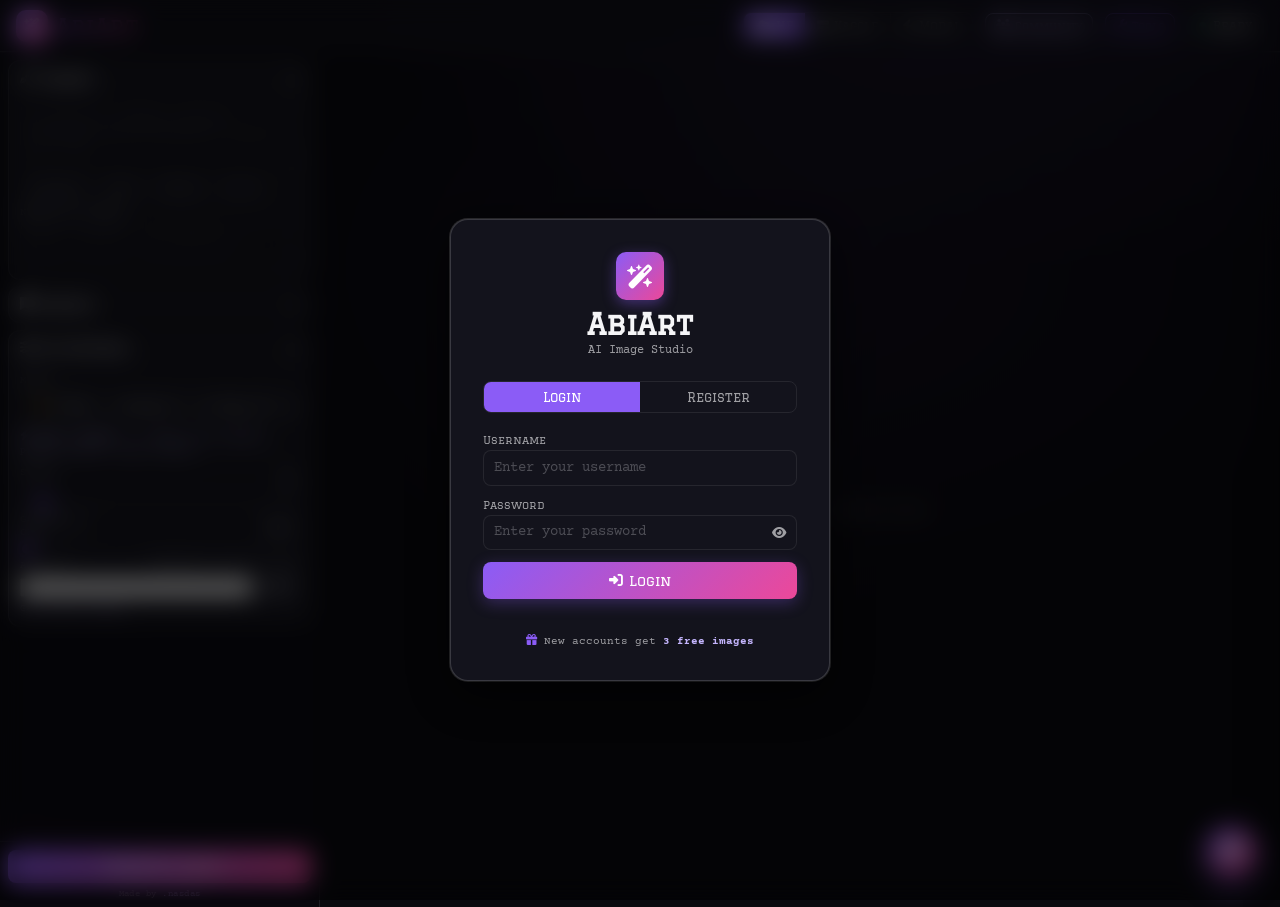
==== templates/index.html @ a2a4b8c2 "Add files via upload" ====
<!DOCTYPE html>
<html lang="en">

<head>
    <meta charset="UTF-8">
    <meta name="viewport" content="width=device-width, initial-scale=1.0">
    <title>AbiArt — AI Image Studio</title>
    <link rel="preconnect" href="https://fonts.googleapis.com">
    <link rel="preconnect" href="https://fonts.gstatic.com" crossorigin>
    <link href="https://fonts.googleapis.com/css2?family=Graduate&family=Courier+Prime:wght@400;700&display=swap"
        rel="stylesheet">
    <link href="https://cdnjs.cloudflare.com/ajax/libs/font-awesome/6.4.0/css/all.min.css" rel="stylesheet">
    <link href="/static/style.css" rel="stylesheet">
    <link href="/static/modern-ui.css" rel="stylesheet">
    <link rel="icon" type="image/png" href="/static/favicon.png">
</head>

<body>

    <!-- Auth Overlay -->
    <div id="authOverlay" class="auth-overlay">
        <div class="auth-box">
            <div class="auth-logo">
                <div class="logo-icon" style="width:48px;height:48px;font-size:1.5rem"><i
                        class="fas fa-wand-magic-sparkles"></i></div>
                <h1 style="font-family:Graduate,serif;font-size:1.8rem;margin:.5rem 0 0">AbiArt</h1>
                <p style="color:var(--muted);font-size:.75rem;margin:.25rem 0 0">AI Image Studio</p>
            </div>
            <div class="auth-tabs">
                <button class="auth-tab active" onclick="switchAuthTab('login')">Login</button>
                <button class="auth-tab" onclick="switchAuthTab('register')">Register</button>
            </div>
            <form id="authForm" onsubmit="handleAuth(event)">
                <div class="auth-field">
                    <label>Username</label>
                    <input type="text" id="authUsername" placeholder="Enter your username" autocomplete="username"
                        required minlength="3">
                </div>
                <div class="auth-field">
                    <label>Password</label>
                    <div class="pw-wrap">
                        <input type="password" id="authPassword" placeholder="Enter your password"
                            autocomplete="current-password" required minlength="4">
                        <button type="button" class="pw-eye" onclick="togglePw('authPassword',this)" tabindex="-1"><i
                                class="fas fa-eye"></i></button>
                    </div>
                </div>
                <div class="auth-field" id="confirmField" style="display:none">
                    <label>Confirm Password</label>
                    <div class="pw-wrap">
                        <input type="password" id="authPasswordConfirm" placeholder="Repeat your password"
                            minlength="4">
                        <button type="button" class="pw-eye" onclick="togglePw('authPasswordConfirm',this)"
                            tabindex="-1"><i class="fas fa-eye"></i></button>
                    </div>
                </div>
                <button type="submit" class="auth-submit" id="authSubmitBtn">
                    <i class="fas fa-sign-in-alt"></i> Login
                </button>
                <p id="authError" class="auth-error"></p>
                <p class="auth-info"><i class="fas fa-gift"></i> New accounts get <strong>3 free images</strong></p>
            </form>
        </div>
    </div>

    <!-- Tools Panel Overlay -->
    <!-- Tutorial Overlay -->
    <div id="tutorialOverlay"
        style="display:none;position:fixed;top:0;left:0;width:100%;height:100%;z-index:20000;pointer-events:none">
        <div class="tut-box" id="tutBox">
            <div class="tut-header">
                <span class="tut-step-label" id="tutStepLabel">Step 1 / 5</span>
                <button class="tools-close" onclick="skipTutorial()" style="pointer-events:all"><i
                        class="fas fa-times"></i></button>
            </div>
            <div class="tut-body" id="tutBody"></div>
            <div class="tut-footer">
                <button class="btn btn-sm" onclick="skipTutorial()" style="pointer-events:all">Skip</button>
                <button class="btn-accent" onclick="nextTutStep()" id="tutNextBtn" style="pointer-events:all"><i
                        class="fas fa-arrow-right"></i> Next</button>
            </div>
        </div>
        <div class="tut-backdrop" id="tutBackdrop"></div>
    </div>

    <!-- Community Overlay -->
    <div id="communityPanel" class="tools-overlay" style="display:none">
        <div class="tools-container" style="max-width:820px">
            <div class="tools-header">
                <div style="display:flex;align-items:center;gap:.5rem">
                    <i class="fas fa-users" style="color:var(--accent2)"></i>
                    <h2 style="font-family:Graduate,serif;font-size:1.2rem;margin:0">Community Presets</h2>
                </div>
                <div style="display:flex;gap:.5rem;align-items:center">
                    <select id="comSort" onchange="loadCommunity()" style="font-size:.7rem;padding:.2rem .4rem">
                        <option value="recent">🕐 Recent</option>
                        <option value="popular">🔥 Popular</option>
                    </select>
                    <button class="btn btn-sm" onclick="openShareModal()"
                        style="border-color:var(--accent2);color:var(--accent2)"><i class="fas fa-share-alt"></i> Share
                        my Preset</button>
                    <button class="tools-close" onclick="closeCommunity()"><i class="fas fa-times"></i></button>
                </div>
            </div>
            <div class="tools-body" id="communityGrid"
                style="display:grid;grid-template-columns:repeat(auto-fill,minmax(220px,1fr));gap:.75rem;padding:1rem">
                <div style="grid-column:1/-1;text-align:center;color:var(--muted);padding:2rem">
                    <i class="fas fa-spinner fa-spin" style="font-size:1.5rem"></i>
                    <p style="margin:.5rem 0 0;font-size:.8rem">Loading...</p>
                </div>
            </div>
        </div>
    </div>

    <!-- Share Preset Modal -->
    <div id="shareModal" class="tools-overlay" style="display:none">
        <div class="tools-container" style="max-width:420px">
            <div class="tools-header">
                <h2 style="font-family:Graduate,serif;font-size:1rem;margin:0"><i class="fas fa-share-alt"
                        style="color:var(--accent2)"></i> Share Preset</h2>
                <button class="tools-close" onclick="closeShareModal()"><i class="fas fa-times"></i></button>
            </div>
            <div style="padding:1rem">
                <p class="tool-desc"><i class="fas fa-info-circle"></i> Share your current settings + the generated
                    image with the community.</p>
                <div class="auth-field" style="margin-bottom:.75rem">
                    <label style="font-family:Graduate,serif;font-size:.7rem;color:var(--accent2)">Title</label>
                    <input type="text" id="shareTitle" placeholder="e.g: Cinematic Portrait SDXL" maxlength="100"
                        style="width:100%">
                </div>
                <div id="shareThumbPreview" style="text-align:center;margin:.5rem 0">
                    <img id="shareThumbImg" style="max-height:120px;border:1px solid var(--dim)" src=""
                        onerror="this.style.display='none'">
                    <p id="shareThumbMsg" style="font-size:.7rem;color:var(--muted)"></p>
                </div>
                <p id="shareError" style="color:var(--error);font-size:.7rem"></p>
                <button class="btn-accent" onclick="submitShare()" id="shareSubmitBtn" style="width:100%">
                    <i class="fas fa-share-alt"></i> Share
                </button>
            </div>
        </div>
    </div>

    <div id="toolsPanel" class="tools-overlay" style="display:none">
        <div class="tools-container">
            <div class="tools-header">
                <div style="display:flex;align-items:center;gap:.5rem">
                    <i class="fas fa-wrench" style="color:var(--accent)"></i>
                    <h2 style="font-family:Graduate,serif;font-size:1.2rem;margin:0">Tools</h2>
                </div>
                <button class="tools-close" onclick="closeTools()"><i class="fas fa-times"></i></button>
            </div>
            <div class="tools-tabs" style="flex-wrap:wrap;overflow-x:auto">
                <button class="tool-tab active" data-tool="upscale" onclick="switchTool('upscale')"><i
                        class="fas fa-expand-arrows-alt"></i> Upscale</button>
                <button class="tool-tab" data-tool="removebg" onclick="switchTool('removebg')"><i
                        class="fas fa-cut"></i> Remove BG</button>
                <button class="tool-tab" data-tool="vision" onclick="switchTool('vision')"><i
                        class="fas fa-eye"></i> Vision Prompt</button>
                <button class="tool-tab" data-tool="img2img" onclick="switchTool('img2img')"><i
                        class="fas fa-magic"></i> Img2Img</button>
                <button class="tool-tab" data-tool="tagger" onclick="switchTool('tagger')"><i
                        class="fas fa-tags"></i> Tagger</button>
                <button class="tool-tab" data-tool="metadata" onclick="switchTool('metadata')"><i
                        class="fas fa-file-alt"></i> Metadata</button>
                <button class="tool-tab" data-tool="weights" onclick="switchTool('weights')"><i
                        class="fas fa-balance-scale"></i> Weights</button>
                <button class="tool-tab" data-tool="chargen" onclick="switchTool('chargen')"><i
                        class="fas fa-user-edit"></i> Char→Prompt</button>
            </div>
            <div class="tools-body">

                <!-- Tool: Super-Resolution / Upscale -->
                <div id="tool_upscale" class="tool-panel" style="display:block">
                    <p class="tool-desc"><i class="fas fa-info-circle"></i> Upscale any image to 2x or 4x high-resolution with edge sharpening and optional face restoration (GFPGAN).</p>
                    <div style="display:flex;gap:.5rem;margin-bottom:.5rem">
                        <button type="button" class="btn btn-sm" onclick="loadCurrentImageToTool('upscale')" style="flex:1">
                            <i class="fas fa-magic"></i> Use Last Generated Image
                        </button>
                    </div>
                    <div class="tool-drop-zone" id="upscaleDropZone">
                        <i class="fas fa-cloud-upload-alt"></i>
                        <p>Drop image or click to upload</p>
                        <input type="file" id="upscaleFileInput" accept="image/*" hidden>
                    </div>
                    <div id="upscalePreview" style="display:none;text-align:center;margin:.75rem 0">
                        <img id="upscalePreviewImg" style="max-height:180px;max-width:100%;border:1px solid var(--dim);border-radius:6px">
                    </div>
                    <div style="display:flex;gap:1rem;align-items:center;margin:.75rem 0;flex-wrap:wrap">
                        <div style="display:flex;align-items:center;gap:.4rem">
                            <label style="font-size:.7rem;color:var(--muted)">Scale:</label>
                            <button type="button" class="btn btn-sm active" id="btnScale2x" onclick="selectUpscaleFactor(2)" style="border-color:var(--accent)">2x</button>
                            <button type="button" class="btn btn-sm" id="btnScale4x" onclick="selectUpscaleFactor(4)">4x</button>
                        </div>
                        <label style="display:flex;align-items:center;gap:.35rem;font-size:.7rem;cursor:pointer">
                            <input type="checkbox" id="upscaleFaceRestore" checked> Restore Faces (GFPGAN)
                        </label>
                    </div>
                    <button type="button" class="btn-accent" onclick="runUpscaleTool()" id="upscaleBtn" style="margin:.5rem 0;width:100%">
                        <i class="fas fa-expand-arrows-alt"></i> Upscale Image
                    </button>
                    <div id="upscaleResult" style="display:none;margin-top:.75rem">
                        <div style="display:flex;justify-content:space-between;align-items:center;margin-bottom:.5rem">
                            <span style="font-size:.8rem;color:var(--success)"><i class="fas fa-check-circle"></i> Upscaled Successfully!</span>
                            <button type="button" class="btn btn-sm" onclick="downloadUpscaledResult()"><i class="fas fa-download"></i> Download</button>
                        </div>
                        <div style="text-align:center">
                            <img id="upscaleResultImg" style="max-height:240px;max-width:100%;border:1px solid var(--accent);border-radius:6px">
                        </div>
                    </div>
                </div>

                <!-- Tool: Background Removal -->
                <div id="tool_removebg" class="tool-panel" style="display:none">
                    <p class="tool-desc"><i class="fas fa-info-circle"></i> Remove background automatically in 1 click using RMBG-1.4 AI. Generates a transparent PNG.</p>
                    <div style="display:flex;gap:.5rem;margin-bottom:.5rem">
                        <button type="button" class="btn btn-sm" onclick="loadCurrentImageToTool('removebg')" style="flex:1">
                            <i class="fas fa-magic"></i> Use Last Generated Image
                        </button>
                    </div>
                    <div class="tool-drop-zone" id="removebgDropZone">
                        <i class="fas fa-cut"></i>
                        <p>Drop image or click to upload</p>
                        <input type="file" id="removebgFileInput" accept="image/*" hidden>
                    </div>
                    <div id="removebgPreview" style="display:none;text-align:center;margin:.75rem 0">
                        <img id="removebgPreviewImg" style="max-height:180px;max-width:100%;border:1px solid var(--dim);border-radius:6px">
                    </div>
                    <button type="button" class="btn-accent" onclick="runRemoveBgTool()" id="removebgBtn" style="margin:.5rem 0;width:100%">
                        <i class="fas fa-cut"></i> Remove Background Now
                    </button>
                    <div id="removebgResult" style="display:none;margin-top:.75rem">
                        <div style="display:flex;justify-content:space-between;align-items:center;margin-bottom:.5rem">
                            <span style="font-size:.8rem;color:var(--success)"><i class="fas fa-check-circle"></i> Transparent PNG Ready!</span>
                            <button type="button" class="btn btn-sm" onclick="downloadRemoveBgResult()"><i class="fas fa-download"></i> Download PNG</button>
                        </div>
                        <div style="text-align:center;background:repeating-conic-gradient(#222 0% 25%, #151518 0% 50%) 50% / 16px 16px;border-radius:6px;padding:.5rem;border:1px solid var(--border)">
                            <img id="removebgResultImg" style="max-height:240px;max-width:100%">
                        </div>
                    </div>
                </div>

                <!-- Tool: Vision → Prompt -->
                <div id="tool_vision" class="tool-panel" style="display:none">
                    <p class="tool-desc"><i class="fas fa-info-circle"></i> Inspect any image with AI Vision to generate a rich, natural language prompt ideal for FLUX.1 or SDXL.</p>
                    <div style="display:flex;gap:.5rem;margin-bottom:.5rem">
                        <button type="button" class="btn btn-sm" onclick="loadCurrentImageToTool('vision')" style="flex:1">
                            <i class="fas fa-magic"></i> Use Last Generated Image
                        </button>
                    </div>
                    <div class="tool-drop-zone" id="visionDropZone">
                        <i class="fas fa-eye"></i>
                        <p>Drop image or click to upload</p>
                        <input type="file" id="visionFileInput" accept="image/*" hidden>
                    </div>
                    <div id="visionPreview" style="display:none;text-align:center;margin:.75rem 0">
                        <img id="visionPreviewImg" style="max-height:180px;max-width:100%;border:1px solid var(--dim);border-radius:6px">
                    </div>
                    <button type="button" class="btn-accent" onclick="runVisionTool()" id="visionBtn" style="margin:.5rem 0;width:100%">
                        <i class="fas fa-search"></i> Inspect Image & Generate Prompt
                    </button>
                    <div id="visionResult" style="display:none;margin-top:.75rem">
                        <div style="display:flex;justify-content:space-between;align-items:center;margin-bottom:.3rem">
                            <label style="font-size:.7rem;color:var(--accent2)">Generated Descriptive Prompt</label>
                            <div style="display:flex;gap:.3rem">
                                <button type="button" class="btn btn-sm" onclick="copyVisionPrompt()"><i class="fas fa-copy"></i> Copy</button>
                                <button type="button" class="btn btn-sm" onclick="sendVisionToPrompt()" style="border-color:var(--accent)"><i class="fas fa-arrow-right"></i> Send to Prompt</button>
                            </div>
                        </div>
                        <textarea id="visionResultText" rows="4" style="width:100%;font-size:.75rem" readonly></textarea>
                    </div>
                </div>

                <!-- Tool: Img2Img Studio -->
                <div id="tool_img2img" class="tool-panel" style="display:none">
                    <p class="tool-desc"><i class="fas fa-info-circle"></i> Transform an existing image. Lower Denoising keeps structure intact, higher values give AI creative freedom.</p>
                    <div style="display:flex;gap:.5rem;margin-bottom:.5rem">
                        <button type="button" class="btn btn-sm" onclick="loadCurrentImageToTool('img2img')" style="flex:1">
                            <i class="fas fa-magic"></i> Use Last Generated Image
                        </button>
                    </div>
                    <div class="tool-drop-zone" id="img2imgDropZone">
                        <i class="fas fa-image"></i>
                        <p>Drop reference image</p>
                        <input type="file" id="img2imgFileInput" accept="image/*" hidden>
                    </div>
                    <div id="img2imgPreview" style="display:none;text-align:center;margin:.75rem 0">
                        <img id="img2imgPreviewImg" style="max-height:180px;max-width:100%;border:1px solid var(--dim);border-radius:6px">
                    </div>
                    <div style="margin:.5rem 0">
                        <label style="font-size:.7rem;color:var(--muted);display:flex;justify-content:space-between">
                            Denoising Strength: <span id="img2imgDenoiseVal" style="color:var(--accent2)">0.60</span>
                        </label>
                        <input type="range" id="img2imgDenoise" min="0.1" max="0.95" step="0.05" value="0.6" style="width:100%"
                            oninput="document.getElementById('img2imgDenoiseVal').textContent=parseFloat(this.value).toFixed(2)">
                    </div>
                    <div style="margin:.5rem 0">
                        <label style="font-size:.7rem;color:var(--muted)">Transformation Prompt:</label>
                        <textarea id="img2imgPrompt" rows="3" placeholder="Describe how to modify the image..."></textarea>
                    </div>
                    <button type="button" class="btn-accent" onclick="runImg2ImgTool()" id="img2imgBtn" style="margin:.5rem 0;width:100%">
                        <i class="fas fa-magic"></i> Generate Variation
                    </button>
                    <div id="img2imgResult" style="display:none;margin-top:.75rem">
                        <div style="display:flex;justify-content:space-between;align-items:center;margin-bottom:.5rem">
                            <span style="font-size:.8rem;color:var(--success)"><i class="fas fa-check-circle"></i> Variation Complete!</span>
                            <button type="button" class="btn btn-sm" onclick="downloadImg2ImgResult()"><i class="fas fa-download"></i> Download</button>
                        </div>
                        <div style="text-align:center">
                            <img id="img2imgResultImg" style="max-height:240px;max-width:100%;border:1px solid var(--accent);border-radius:6px">
                        </div>
                    </div>
                </div>

                <!-- Tool 1: Image Tagger -->
                <div id="tool_tagger" class="tool-panel" style="display:none">
                    <p class="tool-desc"><i class="fas fa-info-circle"></i> Upload an image to generate Danbooru-style
                        tags using WD Tagger AI. Tags are compatible with A1111/Forge prompts.</p>
                    <div class="tool-drop-zone" id="taggerDropZone">
                        <i class="fas fa-cloud-upload-alt"></i>
                        <p>Drop image or click to upload</p>
                        <input type="file" id="taggerFileInput" accept="image/*" hidden>
                    </div>
                    <div id="taggerPreview" style="display:none;text-align:center;margin:.75rem 0">
                        <img id="taggerPreviewImg" style="max-height:180px;max-width:100%;border:1px solid var(--dim)">
                    </div>
                    <div style="display:flex;gap:.75rem;align-items:center;margin:.5rem 0">
                        <label style="font-size:.7rem;color:var(--muted);white-space:nowrap">Threshold</label>
                        <input type="range" id="taggerThreshold" min="0.1" max="0.9" step="0.05" value="0.35"
                            style="flex:1" oninput="document.getElementById('taggerThreshVal').textContent=this.value">
                        <span id="taggerThreshVal" style="font-size:.7rem;color:var(--accent2);width:2rem">0.35</span>
                    </div>
                    <button class="btn-accent" onclick="runTagger()" id="taggerBtn" style="margin:.5rem 0">
                        <i class="fas fa-tags"></i> Generate Tags
                    </button>
                    <div id="taggerResult" style="display:none">
                        <div
                            style="display:flex;justify-content:space-between;align-items:center;margin:.75rem 0 .5rem">
                            <h3 style="font-family:Graduate,serif;font-size:.9rem;margin:0">Generated Tags</h3>
                            <div style="display:flex;gap:.3rem">
                                <button class="btn btn-sm" onclick="copyTaggerTags()"><i class="fas fa-copy"></i>
                                    Copy</button>
                                <button class="btn btn-sm" onclick="sendTagsToPrompt()"
                                    style="border-color:var(--accent)"><i class="fas fa-arrow-right"></i> To
                                    Prompt</button>
                            </div>
                        </div>
                        <div id="taggerTags" class="tag-cloud"></div>
                        <textarea id="taggerTagsText" rows="3" style="margin-top:.5rem" readonly></textarea>
                    </div>
                </div>

                <!-- Tool 2: Metadata Reader -->
                <div id="tool_metadata" class="tool-panel" style="display:none">
                    <p class="tool-desc"><i class="fas fa-info-circle"></i> Drop an AI-generated PNG to read its
                        embedded generation parameters (A1111, Forge, ComfyUI).</p>
                    <div class="tool-drop-zone" id="metadataDropZone">
                        <i class="fas fa-file-image"></i>
                        <p>Drop a PNG file</p>
                        <input type="file" id="metadataFileInput" accept=".png" hidden>
                    </div>
                    <div id="metadataResult" style="display:none">
                        <div
                            style="display:flex;justify-content:space-between;align-items:center;margin:.75rem 0 .5rem">
                            <h3 style="font-family:Graduate,serif;font-size:.9rem;margin:0">Generation Parameters</h3>
                            <div style="display:flex;gap:.3rem">
                                <button class="btn btn-sm" onclick="loadMetadataSettings()"><i class="fas fa-cog"></i>
                                    Load Settings</button>
                                <button class="btn btn-sm" onclick="toggleMetadataRaw()"><i class="fas fa-code"></i>
                                    Raw</button>
                            </div>
                        </div>
                        <div id="metadataContent"></div>
                        <div id="metadataRaw" style="display:none;margin-top:.75rem">
                            <pre id="metadataRawText"
                                style="font-size:.6rem;max-height:200px;overflow:auto;padding:.5rem;background:var(--bg);border:1px solid var(--dim);color:var(--muted)"></pre>
                        </div>
                    </div>
                </div>

                <!-- Tool 3: Prompt Weight Helper -->
                <div id="tool_weights" class="tool-panel" style="display:none">
                    <p class="tool-desc"><i class="fas fa-info-circle"></i> Paste a comma-separated prompt and visually
                        adjust (tag:weight) values for each token.</p>
                    <textarea id="weightInput"
                        placeholder="Paste prompt here, e.g: 1girl, blue hair, school uniform, masterpiece"
                        rows="3"></textarea>
                    <button class="btn btn-sm" onclick="parseWeightTokens()" style="margin:.5rem 0">
                        <i class="fas fa-cog"></i> Parse Tokens
                    </button>
                    <div id="weightTokens" class="weight-tokens"></div>
                    <div id="weightOutput" style="display:none;margin-top:.75rem">
                        <label style="font-size:.7rem;color:var(--muted);display:block;margin-bottom:.25rem">Formatted
                            Output</label>
                        <textarea id="weightOutputText" rows="3" readonly></textarea>
                        <div style="display:flex;gap:.3rem;margin-top:.5rem">
                            <button class="btn btn-sm" onclick="copyWeightOutput()"><i class="fas fa-copy"></i>
                                Copy</button>
                            <button class="btn btn-sm" onclick="sendWeightToPrompt()"
                                style="border-color:var(--accent)"><i class="fas fa-arrow-right"></i> To Prompt</button>
                        </div>
                    </div>
                </div>

                <!-- Tool 4: Character → Prompt -->
                <div id="tool_chargen" class="tool-panel" style="display:none">
                    <p class="tool-desc"><i class="fas fa-info-circle"></i> Describe a character in natural language and
                        AI will generate an optimized Stable Diffusion prompt with Danbooru-style tags.</p>
                    <textarea id="chargenInput"
                        placeholder="Ex: A tall girl with long silver hair and red eyes, wearing a black military coat, standing in the rain at night with a katana"
                        rows="4"></textarea>
                    <div style="display:flex;gap:.5rem;align-items:center;margin:.5rem 0">
                        <label style="font-size:.7rem;color:var(--muted);white-space:nowrap">Style</label>
                        <select id="chargenStyle" style="flex:1">
                            <option value="anime">🎌 Anime / Danbooru</option>
                            <option value="realistic">📷 Realistic / Photo</option>
                            <option value="fantasy">⚔️ Fantasy / Illustration</option>
                        </select>
                    </div>
                    <button class="btn-accent" onclick="runCharGen()" id="chargenBtn" style="margin:.5rem 0">
                        <i class="fas fa-magic"></i> Generate Prompt
                    </button>
                    <div id="chargenResult" style="display:none">
                        <div style="margin-top:.75rem">
                            <label
                                style="font-size:.7rem;color:var(--accent2);font-family:Graduate,serif;display:block;margin-bottom:.25rem">Positive
                                Prompt</label>
                            <textarea id="chargenPositive" rows="4" readonly></textarea>
                            <div style="display:flex;gap:.3rem;margin-top:.3rem">
                                <button class="btn btn-sm"
                                    onclick="navigator.clipboard.writeText(document.getElementById('chargenPositive').value);showToast('Copied!','success')"><i
                                        class="fas fa-copy"></i> Copy</button>
                                <button class="btn btn-sm"
                                    onclick="document.getElementById('promptInput').value=document.getElementById('chargenPositive').value;closeTools();showToast('Prompt set!','success')"
                                    style="border-color:var(--accent)"><i class="fas fa-arrow-right"></i> To
                                    Prompt</button>
                            </div>
                        </div>
                        <div style="margin-top:.75rem">
                            <label
                                style="font-size:.7rem;color:var(--accent2);font-family:Graduate,serif;display:block;margin-bottom:.25rem">Negative
                                Prompt</label>
                            <textarea id="chargenNegative" rows="2" readonly></textarea>
                            <div style="display:flex;gap:.3rem;margin-top:.3rem">
                                <button class="btn btn-sm"
                                    onclick="navigator.clipboard.writeText(document.getElementById('chargenNegative').value);showToast('Copied!','success')"><i
                                        class="fas fa-copy"></i> Copy</button>
                                <button class="btn btn-sm"
                                    onclick="document.getElementById('negativePrompt').value=document.getElementById('chargenNegative').value;showToast('Negative set!','success')"
                                    style="border-color:var(--accent)"><i class="fas fa-arrow-right"></i> To
                                    Negative</button>
                            </div>
                        </div>
                        <button class="btn-accent" onclick="applyCharGenBoth()" style="margin-top:.75rem;width:100%">
                            <i class="fas fa-check-double"></i> Apply Both & Close
                        </button>
                    </div>
                </div>

            </div>
        </div>
    </div>

    <!-- Header -->
    <header class="header">
        <div class="logo">
            <div class="logo-icon"><i class="fas fa-wand-magic-sparkles"></i></div>
            <span class="logo-text">AbiArt</span>
        </div>
        <div class="header-controls">
            <div class="backend-toggle">
                <button class="backend-btn active" data-backend="huggingface" onclick="setBackend('huggingface')"><i
                        class="fas fa-cloud"></i> HF</button>
                <button class="backend-btn" data-backend="kaggle" onclick="setBackend('kaggle')"><i
                        class="fas fa-server"></i> Kaggle</button>
                <button class="backend-btn" data-backend="modal" onclick="setBackend('modal')"><i
                        class="fas fa-bolt"></i> Modal</button>
            </div>
            <button class="tools-btn" onclick="openCommunity()" title="Community"
                style="border-color:var(--accent2);color:var(--accent2)" id="communityHeaderBtn"><i
                    class="fas fa-users"></i> Community</button>
            <button class="tools-btn" onclick="openTools()" title="Tools"><i class="fas fa-wrench"></i> Tools</button>
            <div class="user-badge" id="userBadge" style="display:none">
                <span class="credits-display" id="creditsDisplay" title="Images remaining"><i class="fas fa-image"></i>
                    <span id="creditsCount">3</span></span>
                <span class="user-name" id="userName"></span>
                <button class="user-logout" onclick="logoutUser()" title="Logout"><i
                        class="fas fa-sign-out-alt"></i></button>
            </div>
            <div class="status-badge">
                <span class="status-dot" id="statusDot"></span>
                <span id="statusText">Ready</span>
            </div>
        </div>
    </header>

    <div class="app-layout">
        <!-- ====== LEFT SIDEBAR ====== -->
        <aside class="sidebar">
            <div class="sidebar-inner">

                <!-- PROMPT -->
                <details class="sb-section" open>
                    <summary><i class="fas fa-pen-fancy"></i> Prompt</summary>
                    <div class="sb-body">
                        <textarea id="promptInput" spellcheck="false"
                            placeholder="A majestic dragon soaring through aurora borealis, digital art, 8k..."></textarea>
                        <div class="quick-prompts">
                            <span class="quick-prompt"
                                data-prompt="A cyberpunk city at night, neon lights, rain, highly detailed, 8k">Cyberpunk</span>
                            <span class="quick-prompt"
                                data-prompt="Beautiful anime girl, flowing hair, studio ghibli style, soft lighting">Anime</span>
                            <span class="quick-prompt"
                                data-prompt="Mystical forest with glowing mushrooms, fantasy art, ethereal">Fantasy</span>
                            <span class="quick-prompt"
                                data-prompt="Futuristic spaceship interior, sci-fi, cinematic lighting, 8k">Sci-Fi</span>
                        </div>
                        <div class="field">
                            <label class="field-label">Negative Prompt</label>
                            <textarea id="negativePrompt" spellcheck="false" style="min-height:40px"
                                placeholder="ugly, blurry, low quality..."></textarea>
                        </div>
                    </div>
                </details>

                <!-- PRESETS -->
                <details class="sb-section">
                    <summary><i class="fas fa-bookmark"></i> Presets</summary>
                    <div class="sb-body">
                        <div class="row">
                            <input type="text" id="presetName" placeholder="Preset name..." spellcheck="false"
                                style="flex:1">
                            <button class="btn btn-sm" onclick="savePreset()"><i class="fas fa-save"></i> Save</button>
                        </div>
                        <div id="presetList" style="display:flex;flex-direction:column;gap:.25rem;margin-top:.25rem">
                            <!-- Presets rendered here -->
                        </div>
                    </div>
                </details>

                <!-- HF SETTINGS -->
                <div id="hfSettings">
                    <details class="sb-section" open>
                        <summary><i class="fas fa-sliders"></i> HF Settings</summary>
                        <div class="sb-body">
                            <div class="field">
                                <label class="field-label">Model</label>
                                <select id="hfModel" onchange="onHfModelChange()">
                                    <option value="flux-schnell" selected>⚡ FLUX.1 [schnell] (4-Step SOTA)</option>
                                    <option value="flux-dev">💎 FLUX.1 [dev] (Max Quality)</option>
                                    <option value="sdxl-lightning">⚡ SDXL Lightning (4-Step Fast)</option>
                                    <option value="illustrious">🎨 Illustrious-XL (Anime SOTA)</option>
                                    <option value="animagine-xl">✨ Animagine XL 3.1</option>
                                    <option value="sd3.5-large">🚀 SD 3.5 Large (8B)</option>
                                    <option value="sdxl">Stable Diffusion XL Base</option>
                                    <option value="dreamshaper">DreamShaper XL</option>
                                    <option value="sd15">SD 1.5 (Classic 512px)</option>
                                </select>
                                <div id="hfModelNotice" style="font-size:.65rem;color:var(--accent2);margin-top:.25rem;line-height:1.3">
                                    <i class="fas fa-bolt"></i> <strong>FLUX.1 Schnell</strong> : 4 steps ultra-rapides, prompt naturel, texte lisible.
                                </div>
                            </div>
                            <div class="field" id="hfStepsField">
                                <label class="field-label">Steps <input type="number" class="field-val-input"
                                        id="hfStepsVal" value="4" min="1" max="50" step="1"></label>
                                <input type="range" id="hfSteps" min="1" max="50" step="1" value="4"
                                    oninput="document.getElementById('hfStepsVal').value=this.value">
                            </div>
                            <div class="field" id="hfGuidanceField">
                                <label class="field-label">Guidance / CFG <input type="number" class="field-val-input"
                                        id="hfGuidanceVal" value="0.0" min="0" max="20" step="0.1"></label>
                                <input type="range" id="hfGuidance" min="0" max="20" step="0.1" value="0.0">
                            </div>
                            <div class="field">
                                <label class="field-label">API Key <span style="font-size:.6rem;color:var(--muted)">(Optional if set in .env)</span></label>
                                <div class="row">
                                    <input type="password" id="hfApiKey" placeholder="Hugging Face token (hf_...)" style="flex:1">
                                    <button class="btn btn-sm" onclick="saveHfKey()">Save</button>
                                </div>
                                <a href="https://huggingface.co/settings/tokens" target="_blank"
                                    style="font-size:.65rem;color:var(--accent2)">Get free HF token →</a>
                            </div>
                        </div>
                    </details>
                </div>

                <!-- KAGGLE CONFIG (Optionnel) -->
                <div id="kaggleConfig" style="display:none">
                    <details class="sb-section">
                        <summary style="font-size:.7rem;opacity:0.7"><i class="fas fa-cog"></i> URL Backend Kaggle (Optionnel)</summary>
                        <div class="sb-body">
                            <div class="row">
                                <input type="url" id="kaggleUrl" placeholder="https://xxxx.trycloudflare.com" style="flex:1">
                                <button class="btn btn-sm" onclick="testKaggleConnection()"><i class="fas fa-check"></i>
                                    Appliquer</button>
                            </div>
                            <p style="font-size:.65rem;color:var(--muted)"><i class="fas fa-info-circle"></i> Automatique si KAGGLE_URL est défini sur Railway ou via le notebook.</p>
                        </div>
                    </details>
                </div>

                <!-- KAGGLE SETTINGS -->
                <div id="kaggleSettings" style="display:none">
                    <!-- Model -->
                    <details class="sb-section" open>
                        <summary><i class="fas fa-cube"></i> Model</summary>
                        <div class="sb-body">
                            <div class="field">
                                <label class="field-label">Checkpoint</label>
                                <select id="kaggleModel">
                                    <option value="">Loading models...</option>
                                </select>
                            </div>
                            <div class="grid-2">
                                <div class="field">
                                    <label class="field-label">Sampler</label>
                                    <select id="kaggleSampler">
                                        <option value="DPM++ 2M" selected>DPM++ 2M</option>
                                        <option value="Euler a">Euler a</option>
                                        <option value="Euler">Euler</option>
                                        <option value="DPM++ SDE">DPM++ SDE</option>
                                        <option value="DPM++ 2M SDE">DPM++ 2M SDE</option>
                                        <option value="DDIM">DDIM</option>
                                        <option value="UniPC">UniPC</option>
                                    </select>
                                </div>
                                <div class="field">
                                    <label class="field-label">Scheduler</label>
                                    <select id="kaggleScheduler">
                                        <option value="Karras" selected>Karras</option>
                                        <option value="Automatic">Automatic</option>
                                        <option value="Normal">Normal</option>
                                        <option value="Exponential">Exponential</option>
                                        <option value="SGM Uniform">SGM Uniform</option>
                                        <option value="Simple">Simple</option>
                                        <option value="Uniform">Uniform</option>
                                    </select>
                                </div>
                            </div>
                        </div>
                    </details>

                    <!-- Generation params -->
                    <details class="sb-section" open>
                        <summary><i class="fas fa-sliders"></i> Generation</summary>
                        <div class="sb-body">
                            <div class="grid-2">
                                <div class="field">
                                    <label class="field-label">Steps <input type="number" class="field-val-input"
                                            id="stepsVal" value="28" min="10" max="60" step="1"></label>
                                    <input type="range" id="steps" min="10" max="60" step="1" value="28">
                                </div>
                                <div class="field">
                                    <label class="field-label">CFG <input type="number" class="field-val-input"
                                            id="cfgVal" value="7" min="1" max="20" step="0.1"></label>
                                    <input type="range" id="cfgScale" min="1" max="20" step="0.1" value="7">
                                </div>
                            </div>
                            <div class="field">
                                <label class="field-label">Size</label>
                                <div class="row">
                                    <input type="number" id="kaggleWidth" value="832" min="256" max="2048" step="64"
                                        style="flex:1">
                                    <span style="color:var(--muted)">×</span>
                                    <input type="number" id="kaggleHeight" value="1216" min="256" max="2048" step="64"
                                        style="flex:1">
                                </div>
                                <div class="quick-prompts" style="margin-top:.3rem">
                                    <span class="preset-btn" onclick="setKaggleSize(1024,1024)">1024²</span>
                                    <span class="preset-btn" onclick="setKaggleSize(832,1216)">832×1216</span>
                                    <span class="preset-btn" onclick="setKaggleSize(1216,832)">1216×832</span>
                                    <span class="preset-btn" onclick="setKaggleSize(768,1344)">768×1344</span>
                                    <span class="preset-btn" onclick="setKaggleSize(512,512)">512²</span>
                                    <span class="preset-btn" onclick="setKaggleSize(512,768)">512×768</span>
                                </div>
                            </div>
                            <div class="grid-3">
                                <div class="field">
                                    <label class="field-label">Seed</label>
                                    <input type="number" id="kaggleSeed" value="-1">
                                </div>
                                <div class="field">
                                    <label class="field-label">Clip <input type="number" class="field-val-input"
                                            id="kaggleClipSkipVal" value="1" min="1" max="2" step="1"></label>
                                    <input type="range" id="kaggleClipSkip" min="1" max="2" step="1" value="1">
                                </div>
                                <div class="field">
                                    <label class="field-label">Batch</label>
                                    <select id="kaggleBatchCount">
                                        <option value="1">1</option>
                                        <option value="2">2</option>
                                        <option value="3">3</option>
                                        <option value="4">4</option>
                                    </select>
                                </div>
                            </div>
                            <!-- Le backend Hugging Face lit encore ce sélecteur de taille (comportement historique) : ne pas supprimer -->
                            <select id="imgSize" style="display:none">
                                <option value="512x512">512×512</option>
                                <option value="512x768">512×768 Portrait</option>
                                <option value="768x512">768×512 Landscape</option>
                                <option value="768x768">768×768</option>
                            </select>
                        </div>
                    </details>

                    <!-- Hi-Res Fix -->
                    <details class="sb-section">
                        <summary><i class="fas fa-expand"></i> Hi-Res Fix</summary>
                        <div class="sb-body">
                            <label style="display:flex;align-items:center;gap:.4rem;cursor:pointer;font-size:.75rem">
                                <input type="checkbox" id="kaggleHiresEnable"> Enable Hi-Res Fix
                            </label>
                            <div class="field">
                                <label class="field-label">Upscaler</label>
                                <select id="kaggleHiresUpscaler">
                                    <option value="R-ESRGAN 4x+">R-ESRGAN 4x+</option>
                                    <option value="R-ESRGAN 4x+ Anime6B">R-ESRGAN Anime6B</option>
                                    <option value="Latent">Latent</option>
                                </select>
                            </div>
                            <div class="grid-3">
                                <div class="field">
                                    <label class="field-label">Scale <input type="number" class="field-val-input"
                                            id="kaggleHiresScaleVal" value="1.50" min="1.25" max="2.0"
                                            step="0.05"></label>
                                    <input type="range" id="kaggleHiresScale" min="1.25" max="2.0" step="0.05"
                                        value="1.5">
                                </div>
                                <div class="field">
                                    <label class="field-label">Denoise <input type="number" class="field-val-input"
                                            id="kaggleHiresDenoiseVal" value="0.35" min="0.1" max="0.7"
                                            step="0.05"></label>
                                    <input type="range" id="kaggleHiresDenoising" min="0.1" max="0.7" step="0.05"
                                        value="0.35">
                                </div>
                                <div class="field">
                                    <label class="field-label">Steps <input type="number" class="field-val-input"
                                            id="kaggleHiresStepsVal" value="15" min="5" max="30" step="1"></label>
                                    <input type="range" id="kaggleHiresSteps" min="5" max="30" step="1" value="15">
                                </div>
                            </div>
                            <p style="font-size:.65rem;color:var(--muted);margin:.3rem 0 0">
                                <i class="fas fa-info-circle"></i> Sur GPU T4, le Hi-Res peut approcher la limite de ~100 s par image du tunnel : gardez Scale ≤ 1.5.
                            </p>
                        </div>
                    </details>

                    <!-- ADetailer #1 -->
                    <details class="sb-section">
                        <summary><i class="fas fa-face-smile"></i> ADetailer #1 — Visage</summary>
                        <div class="sb-body">
                            <p class="kaggle-ad-note" style="display:none;font-size:.65rem;color:var(--error);margin:0 0 .4rem">
                                <i class="fas fa-triangle-exclamation"></i> ADetailer n'est pas installé sur ce notebook Kaggle : lancez le notebook mis à jour (cellule 2, puis 5).
                            </p>
                            <label style="display:flex;align-items:center;gap:.4rem;cursor:pointer;font-size:.75rem">
                                <input type="checkbox" id="kaggleAdetailer"> Enable ADetailer
                            </label>
                            <div class="field">
                                <label class="field-label">Detection Model</label>
                                <select id="kaggleAdModel">
                                    <option value="face_yolov8n.pt" selected>face_yolov8n (visage rapide)</option>
                                    <option value="face_yolov8s.pt">face_yolov8s (visage précis)</option>
                                    <option value="face_yolov9c.pt">face_yolov9c (visage, meilleur)</option>
                                    <option value="person_yolov8n-seg.pt">person_yolov8n-seg (corps)</option>
                                    <option value="person_yolov8s-seg.pt">person_yolov8s-seg (corps précis)</option>
                                    <option value="hand_yolov8n.pt">hand_yolov8n (mains)</option>
                                    <option value="hand_yolov9c.pt">hand_yolov9c (mains précis)</option>
                                </select>
                            </div>
                            <div class="field">
                                <label class="field-label">Confidence Threshold <input type="number"
                                        class="field-val-input" id="kaggleAdConfidenceVal" value="0.30" min="0.0"
                                        max="1.0" step="0.05"></label>
                                <input type="range" id="kaggleAdConfidence" min="0.0" max="1.0" step="0.05" value="0.3">
                            </div>
                            <div class="field">
                                <label class="field-label">Face Prompt</label>
                                <input type="text" id="kaggleAdPrompt" spellcheck="false"
                                    placeholder="detailed face, perfect eyes...">
                            </div>
                            <div class="field">
                                <label class="field-label">Negative</label>
                                <input type="text" id="kaggleAdNegative" spellcheck="false" placeholder="">
                            </div>
                            <div class="grid-2">
                                <div class="field">
                                    <label class="field-label">Strength <input type="number" class="field-val-input"
                                            id="kaggleAdStrengthVal" value="0.40" min="0.1" max="1.0"
                                            step="0.05"></label>
                                    <input type="range" id="kaggleAdStrength" min="0.1" max="1.0" step="0.05"
                                        value="0.4">
                                </div>
                                <div class="field">
                                    <label class="field-label">Steps <input type="number" class="field-val-input"
                                            id="kaggleAdStepsVal" value="25" min="10" max="50" step="1"></label>
                                    <input type="range" id="kaggleAdSteps" min="10" max="50" step="1" value="25">
                                </div>
                            </div>
                        </div>
                    </details>

                    <!-- ADetailer #2 -->
                    <details class="sb-section">
                        <summary><i class="fas fa-hand"></i> ADetailer #2 — Mains / Corps</summary>
                        <div class="sb-body">
                            <p class="kaggle-ad-note" style="display:none;font-size:.65rem;color:var(--error);margin:0 0 .4rem">
                                <i class="fas fa-triangle-exclamation"></i> ADetailer n'est pas installé sur ce notebook Kaggle : lancez le notebook mis à jour (cellule 2, puis 5).
                            </p>
                            <label style="display:flex;align-items:center;gap:.4rem;cursor:pointer;font-size:.75rem">
                                <input type="checkbox" id="kaggleAdetailer2"> Enable ADetailer #2
                            </label>
                            <div class="field">
                                <label class="field-label">Detection Model</label>
                                <select id="kaggleAd2Model">
                                    <option value="hand_yolov8n.pt" selected>hand_yolov8n (mains rapide)</option>
                                    <option value="hand_yolov9c.pt">hand_yolov9c (mains précis)</option>
                                    <option value="person_yolov8n-seg.pt">person_yolov8n-seg (corps)</option>
                                    <option value="person_yolov8s-seg.pt">person_yolov8s-seg (corps précis)</option>
                                    <option value="face_yolov8n.pt">face_yolov8n (visage)</option>
                                    <option value="face_yolov8s.pt">face_yolov8s (visage précis)</option>
                                    <option value="face_yolov9c.pt">face_yolov9c (visage, meilleur)</option>
                                </select>
                            </div>
                            <div class="field">
                                <label class="field-label">Confidence Threshold <input type="number"
                                        class="field-val-input" id="kaggleAd2ConfidenceVal" value="0.30" min="0.0"
                                        max="1.0" step="0.05"></label>
                                <input type="range" id="kaggleAd2Confidence" min="0.0" max="1.0" step="0.05" value="0.3">
                            </div>
                            <div class="field">
                                <label class="field-label">Prompt</label>
                                <input type="text" id="kaggleAd2Prompt" spellcheck="false"
                                    placeholder="detailed hands, perfect fingers...">
                            </div>
                            <div class="field">
                                <label class="field-label">Negative</label>
                                <input type="text" id="kaggleAd2Negative" spellcheck="false" placeholder="">
                            </div>
                            <div class="grid-2">
                                <div class="field">
                                    <label class="field-label">Strength <input type="number" class="field-val-input"
                                            id="kaggleAd2StrengthVal" value="0.40" min="0.1" max="1.0"
                                            step="0.05"></label>
                                    <input type="range" id="kaggleAd2Strength" min="0.1" max="1.0" step="0.05"
                                        value="0.4">
                                </div>
                                <div class="field">
                                    <label class="field-label">Steps <input type="number" class="field-val-input"
                                            id="kaggleAd2StepsVal" value="25" min="10" max="50" step="1"></label>
                                    <input type="range" id="kaggleAd2Steps" min="10" max="50" step="1" value="25">
                                </div>
                            </div>
                        </div>
                    </details>

                    <!-- LoRAs -->
                    <details class="sb-section">
                        <summary><i class="fas fa-puzzle-piece"></i> LoRAs</summary>
                        <div class="sb-body">
                            <label class="field-label" style="margin-bottom:.2rem">Active</label>
                            <div id="kaggleActiveLoraList">
                                <p style="color:var(--muted);font-size:.7rem">No LoRAs active</p>
                            </div>
                            <div style="margin-top:.4rem;border-top:1px solid var(--muted);padding-top:.4rem">
                                <label class="field-label" style="margin-bottom:.2rem">Available on Kaggle</label>
                                <div class="row">
                                    <select id="kaggleLoraSelect" style="flex:1">
                                        <option value="">No LoRA found</option>
                                    </select>
                                    <button class="btn btn-sm" onclick="addKaggleLora()" title="Add"><i
                                            class="fas fa-plus"></i></button>
                                    <button class="btn btn-sm" onclick="loadKaggleOptions(true)" title="Rescan LoRAs"><i
                                            class="fas fa-rotate"></i></button>
                                </div>
                            </div>
                        </div>
                    </details>
                </div>

                <!-- MODAL SETTINGS -->
                <div id="modalSettings" style="display:none">
                    <!-- Model -->
                    <details class="sb-section" open>
                        <summary><i class="fas fa-cube"></i> Model</summary>
                        <div class="sb-body">
                            <div class="field">
                                <label class="field-label">Checkpoint</label>
                                <div class="row">
                                    <select id="modalModel" style="flex:1">
                                        <option value="default">SDXL Base 1.0</option>
                                    </select>
                                    <button class="btn btn-sm btn-danger" onclick="deleteSelectedCheckpoint()"
                                        title="Delete">🗑</button>
                                </div>
                            </div>
                            <div class="grid-2">
                                <div class="field">
                                    <label class="field-label">VAE</label>
                                    <select id="modalVae">
                                        <option value="Automatic">Automatic</option>
                                    </select>
                                </div>
                                <div class="field">
                                    <label class="field-label">Sampler</label>
                                    <select id="modalScheduler">
                                        <option value="DPM++ 2M Karras">DPM++ 2M Karras</option>
                                        <option value="Euler">Euler</option>
                                        <option value="Euler a">Euler a</option>
                                        <option value="DPM++ SDE Karras">DPM++ SDE Karras</option>
                                        <option value="DPM++ 2M">DPM++ 2M</option>
                                        <option value="DDIM">DDIM</option>
                                    </select>
                                </div>
                            </div>
                            <div class="grid-2">
                                <div class="field">
                                    <label class="field-label">Scheduler</label>
                                    <select id="modalNoiseScheduler">
                                        <option value="Normal" selected>Normal</option>
                                        <option value="Automatic">Automatic</option>
                                        <option value="Karras">Karras</option>
                                        <option value="Exponential">Exponential</option>
                                        <option value="SGM Uniform">SGM Uniform</option>
                                        <option value="Simple">Simple</option>
                                    </select>
                                </div>
                                <div class="field"></div>
                            </div>
                        </div>
                    </details>

                    <!-- Generation params -->
                    <details class="sb-section" open>
                        <summary><i class="fas fa-sliders"></i> Generation</summary>
                        <div class="sb-body">
                            <div class="grid-2">
                                <div class="field">
                                    <label class="field-label">Steps <input type="number" class="field-val-input"
                                            id="modalStepsVal" value="30" min="10" max="60" step="1"></label>
                                    <input type="range" id="modalSteps" min="10" max="60" step="1" value="30">
                                </div>
                                <div class="field">
                                    <label class="field-label">CFG <input type="number" class="field-val-input"
                                            id="modalCfgVal" value="7" min="1" max="20" step="0.1"></label>
                                    <input type="range" id="modalCfgScale" min="1" max="20" step="0.1" value="7">
                                </div>
                            </div>
                            <div class="field">
                                <label class="field-label">Size</label>
                                <div class="row">
                                    <input type="number" id="modalWidth" value="1024" min="256" max="2048" step="64"
                                        style="flex:1">
                                    <span style="color:var(--muted)">×</span>
                                    <input type="number" id="modalHeight" value="1024" min="256" max="2048" step="64"
                                        style="flex:1">
                                </div>
                                <div class="quick-prompts" style="margin-top:.3rem">
                                    <span class="preset-btn"
                                        onclick="document.getElementById('modalWidth').value=1024;document.getElementById('modalHeight').value=1024">1024²</span>
                                    <span class="preset-btn"
                                        onclick="document.getElementById('modalWidth').value=832;document.getElementById('modalHeight').value=1216">832×1216</span>
                                    <span class="preset-btn"
                                        onclick="document.getElementById('modalWidth').value=1216;document.getElementById('modalHeight').value=832">1216×832</span>
                                    <span class="preset-btn"
                                        onclick="document.getElementById('modalWidth').value=768;document.getElementById('modalHeight').value=1344">768×1344</span>
                                </div>
                            </div>
                            <div class="grid-3">
                                <div class="field">
                                    <label class="field-label">Seed</label>
                                    <input type="number" id="modalSeed" value="-1">
                                </div>
                                <div class="field">
                                    <label class="field-label">Clip <input type="number" class="field-val-input"
                                            id="modalClipSkipVal" value="1" min="1" max="2" step="1"></label>
                                    <input type="range" id="modalClipSkip" min="1" max="2" step="1" value="1">
                                </div>
                                <div class="field">
                                    <label class="field-label">Batch</label>
                                    <select id="modalBatchCount">
                                        <option value="1">1</option>
                                        <option value="2">2</option>
                                        <option value="3">3</option>
                                        <option value="4">4</option>
                                    </select>
                                </div>
                            </div>
                        </div>
                    </details>

                    <!-- ADetailer -->
                    <details class="sb-section">
                        <summary><i class="fas fa-face-smile"></i> ADetailer #1 — Visage</summary>
                        <div class="sb-body">
                            <label style="display:flex;align-items:center;gap:.4rem;cursor:pointer;font-size:.75rem">
                                <input type="checkbox" id="modalAdetailer"> Enable ADetailer
                            </label>
                            <label
                                style="display:flex;align-items:center;gap:.4rem;cursor:pointer;font-size:.75rem;margin-top:.3rem">
                                <input type="checkbox" id="modalAdSameCheckpoint" checked> Use generation checkpoint
                            </label>
                            <div class="field">
                                <label class="field-label">Detection Model</label>
                                <select id="modalAdModel">
                                    <option value="face_yolov8n.pt">face_yolov8n (visage rapide)</option>
                                    <option value="face_yolov8s.pt">face_yolov8s (visage précis)</option>
                                    <option value="person_yolov8n-seg.pt">person_yolov8n-seg (corps)</option>
                                    <option value="person_yolov8s-seg.pt">person_yolov8s-seg (corps précis)</option>
                                    <option value="hand_yolov8n.pt">hand_yolov8n (mains)</option>
                                    <option value="hand_yolov9c.pt">hand_yolov9c (mains précis)</option>
                                    <option value="mediapipe_face_full">mediapipe_face_full</option>
                                    <option value="mediapipe_face_short">mediapipe_face_short</option>
                                </select>
                            </div>
                            <div class="field">
                                <label class="field-label">Confidence Threshold <input type="number"
                                        class="field-val-input" id="modalAdConfidenceVal" value="0.30" min="0.0"
                                        max="1.0" step="0.05"></label>
                                <input type="range" id="modalAdConfidence" min="0.0" max="1.0" step="0.05" value="0.3">
                            </div>
                            <div class="field">
                                <label class="field-label">Face Prompt</label>
                                <input type="text" id="modalAdPrompt" spellcheck="false"
                                    placeholder="detailed face, perfect eyes...">
                            </div>
                            <div class="field">
                                <label class="field-label">Negative</label>
                                <input type="text" id="modalAdNegative" spellcheck="false" placeholder="">
                            </div>
                            <div class="grid-2">
                                <div class="field">
                                    <label class="field-label">Strength <input type="number" class="field-val-input"
                                            id="modalAdStrengthVal" value="0.40" min="0.1" max="1.0"
                                            step="0.05"></label>
                                    <input type="range" id="modalAdStrength" min="0.1" max="1.0" step="0.05"
                                        value="0.4">
                                </div>
                                <div class="field">
                                    <label class="field-label">Steps <input type="number" class="field-val-input"
                                            id="modalAdStepsVal" value="25" min="10" max="50" step="1"></label>
                                    <input type="range" id="modalAdSteps" min="10" max="50" step="1" value="25">
                                </div>
                            </div>
                        </div>
                    </details>

                    <!-- ADetailer #2 -->
                    <details class="sb-section">
                        <summary><i class="fas fa-hand"></i> ADetailer #2 — Mains / Corps</summary>
                        <div class="sb-body">
                            <label style="display:flex;align-items:center;gap:.4rem;cursor:pointer;font-size:.75rem">
                                <input type="checkbox" id="modalAdetailer2"> Enable ADetailer #2
                            </label>
                            <div class="field">
                                <label class="field-label">Detection Model</label>
                                <select id="modalAd2Model">
                                    <option value="hand_yolov8n.pt">hand_yolov8n (mains rapide)</option>
                                    <option value="hand_yolov9c.pt">hand_yolov9c (mains précis)</option>
                                    <option value="person_yolov8n-seg.pt">person_yolov8n-seg (corps)</option>
                                    <option value="person_yolov8s-seg.pt">person_yolov8s-seg (corps précis)</option>
                                    <option value="face_yolov8n.pt">face_yolov8n (visage)</option>
                                    <option value="face_yolov8s.pt">face_yolov8s (visage précis)</option>
                                    <option value="mediapipe_face_full">mediapipe_face_full</option>
                                </select>
                            </div>
                            <div class="field">
                                <label class="field-label">Confidence Threshold <input type="number"
                                        class="field-val-input" id="modalAd2ConfidenceVal" value="0.30" min="0.0"
                                        max="1.0" step="0.05"></label>
                                <input type="range" id="modalAd2Confidence" min="0.0" max="1.0" step="0.05" value="0.3">
                            </div>
                            <div class="field">
                                <label class="field-label">Prompt</label>
                                <input type="text" id="modalAd2Prompt" spellcheck="false"
                                    placeholder="detailed hands, perfect fingers...">
                            </div>
                            <div class="field">
                                <label class="field-label">Negative</label>
                                <input type="text" id="modalAd2Negative" spellcheck="false" placeholder="">
                            </div>
                            <div class="grid-2">
                                <div class="field">
                                    <label class="field-label">Strength <input type="number" class="field-val-input"
                                            id="modalAd2StrengthVal" value="0.40" min="0.1" max="1.0"
                                            step="0.05"></label>
                                    <input type="range" id="modalAd2Strength" min="0.1" max="1.0" step="0.05"
                                        value="0.4">
                                </div>
                                <div class="field">
                                    <label class="field-label">Steps <input type="number" class="field-val-input"
                                            id="modalAd2StepsVal" value="25" min="10" max="50" step="1"></label>
                                    <input type="range" id="modalAd2Steps" min="10" max="50" step="1" value="25">
                                </div>
                            </div>
                        </div>
                    </details>

                    <!-- Image de Référence (ControlNet / IP-Adapter) -->
                    <details class="sb-section">
                        <summary><i class="fas fa-image"></i> Image de Référence</summary>
                        <div class="sb-body">
                            <label style="display:flex;align-items:center;gap:.4rem;cursor:pointer;font-size:.75rem">
                                <input type="checkbox" id="modalControlnet"> Activer l'image de référence
                            </label>
                            
                            <div class="field" style="margin-top:.4rem">
                                <div class="cn-drop-area" id="cnDropArea" style="border: 1.5px dashed var(--border,#444); border-radius: 6px; padding: 1.2rem; text-align: center; cursor: pointer; background: rgba(255,255,255,0.02); transition: .2s;" onmouseover="this.style.borderColor='var(--accent,#7f56da)'" onmouseout="this.style.borderColor='var(--border,#444)'">
                                    <p style="font-size: .7rem; margin: 0; pointer-events: none; color: var(--text-muted,#888);"><i class="fas fa-cloud-upload-alt" style="font-size: 1.2rem; color: var(--accent,#7f56da); display: block; margin-bottom: .3rem;"></i> Glisser ou cliquer pour charger l'image</p>
                                    <input type="file" id="cnFileInput" accept="image/*" style="display:none">
                                </div>
                                <div id="cnPreviewContainer" style="display: none; position: relative; margin-top: .5rem; border-radius: 6px; overflow: hidden; border: 1px solid var(--border,#444);">
                                    <img id="cnPreviewImg" style="width: 100%; display: block; max-height: 180px; object-fit: contain; background: #111;">
                                    <button type="button" class="btn btn-sm" id="btnRemoveCnImage" style="position: absolute; top: 6px; right: 6px; background: rgba(255,0,0,0.85); border: none; color: #fff; padding: .2rem .4rem; border-radius: 4px; cursor: pointer; font-size: .65rem;" title="Supprimer l'image"><i class="fas fa-trash-alt"></i> Supprimer</button>
                                </div>
                            </div>

                            <div class="field">
                                <label class="field-label">Mode / Type de Contrôle</label>
                                <select id="modalCnMode">
                                    <option value="ip-adapter_clip_sdxl:ip-adapter_sdxl_vit-h.safetensors">IP-Adapter (Transférer style, vêtements, bijoux)</option>
                                    <option value="reference_only:None">Reference-Only (Guidage visuel simple - pas de modèle)</option>
                                    <option value="canny:sai_xl_canny_2x.safetensors">Contours (Canny)</option>
                                    <option value="depth_midas:sai_xl_depth_2x.safetensors">Profondeur (Depth)</option>
                                    <option value="openpose_full:thibaud_xl_openpose_2e1b.safetensors">Pose du corps (OpenPose)</option>
                                </select>
                            </div>

                            <div class="field">
                                <label class="field-label">Poids / Influence <input type="number"
                                        class="field-val-input" id="modalCnWeightVal" value="0.80" min="0.0"
                                        max="2.0" step="0.05"></label>
                                <input type="range" id="modalCnWeight" min="0.0" max="2.0" step="0.05" value="0.8">
                            </div>

                            <div class="grid-2">
                                <div class="field">
                                    <label class="field-label">Début <input type="number" class="field-val-input"
                                            id="modalCnStartVal" value="0.00" min="0.0" max="1.0"
                                            step="0.05"></label>
                                    <input type="range" id="modalCnStart" min="0.0" max="1.0" step="0.05"
                                        value="0.0">
                                </div>
                                <div class="field">
                                    <label class="field-label">Fin <input type="number" class="field-val-input"
                                            id="modalCnEndVal" value="1.00" min="0.0" max="1.0"
                                            step="0.05"></label>
                                    <input type="range" id="modalCnEnd" min="0.0" max="1.0" step="0.05"
                                        value="1.0">
                                </div>
                            </div>
                        </div>
                    </details>


                    <!-- NaN Fix (Model Priming) -->
                    <details class="sb-section">
                        <summary><i class="fas fa-shield-halved"></i> NaN Fix</summary>
                        <div class="sb-body">
                            <label style="display:flex;align-items:center;gap:.4rem;cursor:pointer;font-size:.75rem">
                                <input type="checkbox" id="modalNanFix"> Enable NaN Fix
                            </label>
                            <p style="font-size:.65rem;color:var(--text-muted,#888);margin:.3rem 0 0">
                                Fixes corrupted/grid images on some models (e.g. NoobAI) by running a quick stabilization pass before each generation. Adds a few seconds of overhead.
                            </p>
                        </div>
                    </details>

                    <!-- Hi-Res Fix -->
                    <details class="sb-section">
                        <summary><i class="fas fa-expand"></i> Hi-Res Fix</summary>
                        <div class="sb-body">
                            <label style="display:flex;align-items:center;gap:.4rem;cursor:pointer;font-size:.75rem">
                                <input type="checkbox" id="modalHiresEnable"> Enable Hi-Res Fix
                            </label>
                            <div class="field">
                                <label class="field-label">Upscaler</label>
                                <select id="modalHiresUpscaler">
                                    <option value="R-ESRGAN 4x+">R-ESRGAN 4x+</option>
                                    <option value="R-ESRGAN 4x+ Anime6B">R-ESRGAN Anime6B</option>
                                    <option value="Latent">Latent</option>
                                    <option value="SwinIR_4x">SwinIR 4x</option>
                                </select>
                            </div>
                            <div class="grid-3">
                                <div class="field">
                                    <label class="field-label">Scale <input type="number" class="field-val-input"
                                            id="modalHiresScaleVal" value="1.50" min="1.25" max="2.0"
                                            step="0.05"></label>
                                    <input type="range" id="modalHiresScale" min="1.25" max="2.0" step="0.05"
                                        value="1.5">
                                </div>
                                <div class="field">
                                    <label class="field-label">Denoise <input type="number" class="field-val-input"
                                            id="modalHiresDenoiseVal" value="0.35" min="0.1" max="0.7"
                                            step="0.05"></label>
                                    <input type="range" id="modalHiresDenoising" min="0.1" max="0.7" step="0.05"
                                        value="0.35">
                                </div>
                                <div class="field">
                                    <label class="field-label">Steps <input type="number" class="field-val-input"
                                            id="modalHiresStepsVal" value="15" min="5" max="30" step="1"></label>
                                    <input type="range" id="modalHiresSteps" min="5" max="30" step="1" value="15">
                                </div>
                            </div>
                        </div>
                    </details>

                    <!-- LoRAs -->
                    <details class="sb-section">
                        <summary><i class="fas fa-puzzle-piece"></i> LoRAs</summary>
                        <div class="sb-body">
                            <label class="field-label" style="margin-bottom:.2rem">Active</label>
                            <div id="modalActiveLoraList">
                                <p style="color:var(--muted);font-size:.7rem">No LoRAs active</p>
                            </div>
                            <div style="margin-top:.4rem;border-top:1px solid var(--muted);padding-top:.4rem">
                                <label class="field-label" style="margin-bottom:.2rem">Available on Modal</label>
                                <div class="row" style="margin-bottom:.3rem">
                                    <input type="text" id="newFolderName" placeholder="New folder..." spellcheck="false"
                                        style="flex:1">
                                    <button class="btn btn-sm" onclick="createLoraFolder()"><i
                                            class="fas fa-folder-plus"></i></button>
                                </div>
                                <div id="modalAvailableLoraList">
                                    <p style="color:var(--muted);font-size:.7rem">Loading...</p>
                                </div>
                            </div>
                        </div>
                    </details>
                </div>

                <!-- CIVITAI BROWSER (Kaggle + Modal) -->
                <div id="civitaiBrowser" style="display:none">
                    <details class="sb-section">
                        <summary><i class="fas fa-download"></i> Add Model (Civitai)</summary>
                        <div class="sb-body">
                            <div class="field">
                                <input type="text" id="civitaiUrl" placeholder="https://civitai.com ou civitai.red/models/...">
                            </div>
                            <div class="field">
                                <input type="text" id="civitaiFilename" placeholder="model_name.safetensors">
                            </div>
                            <div class="field">
                                <input type="text" id="civitaiToken" placeholder="Civitai API Token (optional)">
                            </div>
                            <label style="display:flex;align-items:center;gap:.4rem;cursor:pointer;font-size:.7rem">
                                <input type="checkbox" id="civitaiIsLora">
                                <span style="color:var(--muted)">This is a LoRA</span>
                            </label>
                            <button class="btn-accent" onclick="downloadFromCivitaiUrl()" style="padding:.5rem">
                                <i class="fas fa-cloud-download-alt"></i> Download Model
                            </button>
                            <a href="https://civitai.red/user/account" target="_blank"
                                style="font-size:.6rem;color:var(--accent2)">Get Civitai API token →</a>
                            <div id="downloadStatus" style="display:none;margin-top:.3rem">
                                <p style="font-size:.7rem;color:var(--muted)"><i class="fas fa-spinner fa-spin"></i>
                                    <span id="downloadStatusText">Downloading...</span>
                                </p>
                            </div>

                            <!-- Search -->
                            <div style="margin-top:.5rem;border-top:1px solid var(--muted);padding-top:.5rem">
                                <div class="row" style="margin-bottom:.4rem">
                                    <input type="text" id="civitaiSearch" placeholder="Search Civitai..."
                                        style="flex:1">
                                    <button class="btn btn-sm" onclick="searchCivitai()"><i
                                            class="fas fa-search"></i></button>
                                </div>
                                <div class="row" style="margin-bottom:.4rem">
                                    <button class="btn btn-sm" style="flex:1" data-tab="checkpoints"
                                        onclick="switchModelTab('checkpoints')">Checkpoints</button>
                                    <button class="btn btn-sm" style="flex:1" data-tab="loras"
                                        onclick="switchModelTab('loras')">LoRAs</button>
                                </div>
                                <div class="row" style="margin-bottom:.4rem;gap:.3rem">
                                    <select id="civitaiBaseModel" onchange="searchCivitai()"
                                        style="flex:1;font-size:.68rem;padding:.2rem .4rem;background:var(--card);border:1px solid var(--border);color:var(--text);border-radius:4px">
                                        <option value="All">All Architectures</option>
                                        <option value="Flux.1 D">⚡ Flux.1 D</option>
                                        <option value="SDXL 1.0">SDXL 1.0</option>
                                        <option value="Illustrious">🎨 Illustrious</option>
                                        <option value="Pony">🦄 Pony</option>
                                        <option value="SD 1.5">SD 1.5</option>
                                    </select>
                                    <select id="civitaiSort" onchange="searchCivitai()"
                                        style="font-size:.68rem;padding:.2rem .4rem;background:var(--card);border:1px solid var(--border);color:var(--text);border-radius:4px">
                                        <option value="Highest Rated">Top Rated</option>
                                        <option value="Most Downloaded">Popular</option>
                                        <option value="Newest">Newest</option>
                                    </select>
                                </div>
                                <div class="model-grid" id="modelGrid">
                                    <p style="grid-column:1/-1;text-align:center;color:var(--muted);font-size:.7rem">
                                        Search for models above</p>
                                </div>
                            </div>
                        </div>
                    </details>
                </div>

                <!-- HF API Card (hidden when not HF) - kept for backwards compat, merged into HF settings -->
                <div id="hfApiCard" style="display:none"></div>

            </div><!-- /sidebar-inner -->

            <!-- Generate button pinned at bottom -->
            <div class="sidebar-footer">
                <button class="btn-accent" id="generateBtn" onclick="generateImage()">
                    <i class="fas fa-sparkles"></i> Generate Image
                </button>
                <div class="made-by">Made by <span>.nasdas</span></div>
            </div>
        </aside>

        <!-- ====== CENTER CANVAS ====== -->
        <main class="canvas-area">
            <div class="canvas-main" id="outputArea">
                <div class="placeholder">
                    <i class="fas fa-image"></i>
                    <p>Your creation will appear here</p>
                </div>
            </div>
            <div class="gen-info-bar" id="genInfoBar"><span id="genInfoText"></span></div>
            <div class="history-strip" id="imageHistoryCard">
                <div class="history-scroll" id="imageHistory"></div>
            </div>
        </main>
    </div>

    <!-- Download Modal -->
    <div class="modal-overlay" id="downloadModal" style="display:none">
        <div class="modal">
            <h2><i class="fas fa-download"></i> Download Model</h2>
            <div id="downloadModalContent"></div>
            <div class="modal-actions">
                <button class="modal-btn secondary" onclick="closeDownloadModal()">Cancel</button>
                <button class="modal-btn primary" id="confirmDownloadBtn">Download</button>
            </div>
        </div>
    </div>

    <!-- AI Chat -->
    <div class="chat-backdrop" id="chatBackdrop" onclick="toggleChat()"></div>
    <button class="chat-fab" id="chatFab" onclick="toggleChat()" title="AI Assistant">
        <i class="fas fa-comment-dots"></i>
    </button>
    <div class="chat-drawer" id="chatDrawer">
        <div class="chat-drawer-header">
            <h3><i class="fas fa-robot"></i> AbiArt Assistant</h3>
            <div style="display:flex;gap:.4rem">
                <button class="chat-close" onclick="clearChat()" title="Clear chat"><i class="fas fa-trash"></i></button>
                <button class="chat-close" onclick="toggleChat()" title="Close"><i class="fas fa-times"></i></button>
            </div>
        </div>
        <div class="chat-messages" id="chatMessages">
            <div class="chat-welcome">
                <i class="fas fa-wand-magic-sparkles"></i>
                <p><strong>Hey! I'm your AbiArt Assistant.</strong></p>
                <p>Ask me about prompts, tags, styles, or send me an image to analyze.</p>
                <p class="hint">💡 Try: "What tags should I use for a cyberpunk girl?"</p>
            </div>
        </div>
        <div class="chat-input-area">
            <div class="chat-image-preview" id="chatImgPreview">
                <img id="chatImgPreviewImg" src="" alt="preview">
                <button class="remove-img" onclick="removeChatImage()"><i class="fas fa-times"></i></button>
            </div>
            <div class="chat-input-row">
                <button class="chat-btn-attach" onclick="document.getElementById('chatFileInput').click()" title="Attach image">
                    <i class="fas fa-image"></i>
                </button>
                <textarea id="chatInput" placeholder="Ask anything about image generation..." rows="1"
                    onkeydown="if(event.key==='Enter'&&!event.shiftKey){event.preventDefault();sendChat()}"
                    oninput="this.style.height='auto';this.style.height=Math.min(this.scrollHeight,100)+'px'"></textarea>
                <button class="chat-btn-send" id="chatSendBtn" onclick="sendChat()" title="Send">
                    <i class="fas fa-paper-plane"></i>
                </button>
            </div>
        </div>
        <input type="file" id="chatFileInput" accept="image/*" style="display:none" onchange="handleChatImage(this)">
    </div>

    <script>
        // ========== STATE ==========
        let currentBackend = 'huggingface';
        let _cnImageB64 = '';
        let kaggleUrl = localStorage.getItem('kaggle_url') || '';
        let activeLoRAs = [];
        let currentModelTab = 'checkpoints';
        let currentImage = null;
        let activeModalLoras = [];
        let currentUser = null;
        let authMode = 'login';

        // ========== AUTH ==========
        function togglePw(fieldId, btn) {
            const inp = document.getElementById(fieldId);
            const isHidden = inp.type === 'password';
            inp.type = isHidden ? 'text' : 'password';
            btn.querySelector('i').className = isHidden ? 'fas fa-eye-slash' : 'fas fa-eye';
        }

        function switchAuthTab(mode) {
            authMode = mode;
            document.querySelectorAll('.auth-tab').forEach(t => t.classList.remove('active'));
            event.target.classList.add('active');
            const btn = document.getElementById('authSubmitBtn');
            btn.innerHTML = mode === 'login' ? '<i class="fas fa-sign-in-alt"></i> Login' : '<i class="fas fa-user-plus"></i> Create Account';
            document.getElementById('authError').textContent = '';
            document.getElementById('confirmField').style.display = mode === 'register' ? 'block' : 'none';
            document.getElementById('authPasswordConfirm').required = (mode === 'register');
        }

        async function handleAuth(e) {
            e.preventDefault();
            const username = document.getElementById('authUsername').value.trim();
            const password = document.getElementById('authPassword').value;
            const errorEl = document.getElementById('authError');
            const btn = document.getElementById('authSubmitBtn');
            errorEl.textContent = '';

            // Confirm password check on register
            if (authMode === 'register') {
                const confirm = document.getElementById('authPasswordConfirm').value;
                if (password !== confirm) {
                    errorEl.textContent = 'Passwords do not match.';
                    return;
                }
            }

            btn.disabled = true;
            btn.innerHTML = '<i class="fas fa-spinner fa-spin"></i> Loading...';

            try {
                const endpoint = authMode === 'login' ? '/api/auth/login' : '/api/auth/register';
                const resp = await fetch(endpoint, {
                    method: 'POST',
                    headers: { 'Content-Type': 'application/json' },
                    body: JSON.stringify({ username, password })
                });
                const data = await resp.json();
                if (data.success && data.user) {
                    currentUser = data.user;
                    const isNewUser = authMode === 'register';
                    showApp();
                    if (isNewUser) startTutorial();
                } else {
                    errorEl.textContent = data.error || 'Authentication failed';
                }
            } catch (err) {
                errorEl.textContent = 'Connection error. Please try again.';
            } finally {
                btn.disabled = false;
                btn.innerHTML = authMode === 'login' ? '<i class="fas fa-sign-in-alt"></i> Login' : '<i class="fas fa-user-plus"></i> Create Account';
            }
        }

        async function checkSession() {
            try {
                const resp = await fetch('/api/auth/me');
                if (resp.ok) {
                    const data = await resp.json();
                    if (data.user) {
                        currentUser = data.user;
                        showApp();
                        return;
                    }
                }
            } catch (e) { }
            // Not logged in — show auth overlay
            document.getElementById('authOverlay').style.display = 'flex';
        }

        function showApp() {
            document.getElementById('authOverlay').style.display = 'none';
            updateUserBadge();
        }

        function updateUserBadge() {
            if (!currentUser) return;
            const badge = document.getElementById('userBadge');
            badge.style.display = 'flex';
            document.getElementById('userName').textContent = currentUser.username;
            const creditsEl = document.getElementById('creditsCount');
            const creditsDisplay = document.getElementById('creditsDisplay');
            if (currentUser.is_admin) {
                creditsEl.textContent = '∞';
                creditsDisplay.title = 'Admin — Unlimited';
                creditsDisplay.style.color = 'var(--accent2)';
            } else {
                creditsEl.textContent = currentUser.images_remaining;
                creditsDisplay.title = `${currentUser.images_remaining} image(s) remaining`;
                creditsDisplay.style.color = currentUser.images_remaining > 0 ? 'var(--success)' : 'var(--error)';
            }
        }

        async function logoutUser() {
            try { await fetch('/api/auth/logout', { method: 'POST' }); } catch (e) { }
            currentUser = null;
            document.getElementById('userBadge').style.display = 'none';
            document.getElementById('authOverlay').style.display = 'flex';
            document.getElementById('authUsername').value = '';
            document.getElementById('authPassword').value = '';
        }

        // ========== INIT ==========
        document.addEventListener('DOMContentLoaded', () => {
            checkSession();
            const storedKey = localStorage.getItem('hf_api_key');
            if (storedKey) document.getElementById('hfApiKey').value = storedKey;
            if (kaggleUrl) document.getElementById('kaggleUrl').value = kaggleUrl;
            setupEventListeners();
            restoreLastSettings();
            renderPresetList();
            loadHistoryFromStorage();
        });

        function setupEventListeners() {
            // Quick prompts
            document.querySelectorAll('.quick-prompt').forEach(btn => {
                btn.addEventListener('click', () => {
                    document.getElementById('promptInput').value = btn.dataset.prompt;
                });
            });

            // Bidirectional slider <-> number input sync
            // Each pair: [sliderId, inputId]
            const sliderPairs = [
                ['hfGuidance', 'hfGuidanceVal'],
                ['cfgScale', 'cfgVal'],
                ['steps', 'stepsVal'],
                ['modalCfgScale', 'modalCfgVal'],
                ['modalSteps', 'modalStepsVal'],
                ['modalClipSkip', 'modalClipSkipVal'],
                ['modalAdConfidence', 'modalAdConfidenceVal'],
                ['modalAdStrength', 'modalAdStrengthVal'],
                ['modalAdSteps', 'modalAdStepsVal'],
                ['modalAd2Confidence', 'modalAd2ConfidenceVal'],
                ['modalAd2Strength', 'modalAd2StrengthVal'],
                ['modalAd2Steps', 'modalAd2StepsVal'],
                ['modalHiresScale', 'modalHiresScaleVal'],
                ['modalHiresDenoising', 'modalHiresDenoiseVal'],
                ['modalHiresSteps', 'modalHiresStepsVal'],
                ['modalCnWeight', 'modalCnWeightVal'],
                ['modalCnStart', 'modalCnStartVal'],
                ['modalCnEnd', 'modalCnEndVal'],
                ['kaggleClipSkip', 'kaggleClipSkipVal'],
                ['kaggleHiresScale', 'kaggleHiresScaleVal'],
                ['kaggleHiresDenoising', 'kaggleHiresDenoiseVal'],
                ['kaggleHiresSteps', 'kaggleHiresStepsVal'],
                ['kaggleAdConfidence', 'kaggleAdConfidenceVal'],
                ['kaggleAdStrength', 'kaggleAdStrengthVal'],
                ['kaggleAdSteps', 'kaggleAdStepsVal'],
                ['kaggleAd2Confidence', 'kaggleAd2ConfidenceVal'],
                ['kaggleAd2Strength', 'kaggleAd2StrengthVal'],
                ['kaggleAd2Steps', 'kaggleAd2StepsVal'],
            ];
            sliderPairs.forEach(([sliderId, inputId]) => {
                const slider = document.getElementById(sliderId);
                const numInput = document.getElementById(inputId);
                if (!slider || !numInput) return;
                // Slider -> number input
                slider.addEventListener('input', () => { numInput.value = slider.value; });
                // Number input -> slider
                numInput.addEventListener('input', () => {
                    let v = parseFloat(numInput.value);
                    if (!isNaN(v)) {
                        v = Math.max(parseFloat(slider.min), Math.min(parseFloat(slider.max), v));
                        slider.value = v;
                    }
                });
                // Clamp on blur
                numInput.addEventListener('blur', () => {
                    let v = parseFloat(numInput.value);
                    if (isNaN(v)) v = parseFloat(slider.value);
                    v = Math.max(parseFloat(slider.min), Math.min(parseFloat(slider.max), v));
                    numInput.value = v;
                    slider.value = v;
                });
            });

            // Civitai search enter
            document.getElementById('civitaiSearch').addEventListener('keypress', e => {
                if (e.key === 'Enter') searchCivitai();
            });

            // ControlNet drop-zone init
            initControlNetDropZone();
        }

        // ========== BACKEND SWITCHING ==========
        function setBackend(backend) {
            currentBackend = backend;
            document.querySelectorAll('.backend-btn').forEach(btn => {
                btn.classList.toggle('active', btn.dataset.backend === backend);
            });
            const isKaggle = backend === 'kaggle';
            const isModal = backend === 'modal';
            const isHF = backend === 'huggingface';
            document.getElementById('kaggleConfig').style.display = isKaggle ? '' : 'none';
            document.getElementById('hfSettings').style.display = isHF ? '' : 'none';
            document.getElementById('kaggleSettings').style.display = isKaggle ? '' : 'none';
            document.getElementById('modalSettings').style.display = isModal ? '' : 'none';
            document.getElementById('civitaiBrowser').style.display = (isKaggle || isModal) ? '' : 'none';
            document.getElementById('hfApiCard').style.display = 'none';
            if (isKaggle) loadKaggleModels();
            if (isModal) { updateStatus('Modal Ready', 'success'); refreshModalModels(); }
        }

        // ========== KAGGLE ==========
        async function testKaggleConnection() {
            const urlInput = document.getElementById('kaggleUrl');
            const url = urlInput ? urlInput.value.trim() : '';
            updateStatus('Connecting to Kaggle...', 'warning');
            try {
                const response = await fetch('/api/kaggle/test', {
                    method: 'POST',
                    headers: { 'Content-Type': 'application/json' },
                    body: JSON.stringify({ url })
                });
                const data = await response.json();
                if (data.success) {
                    kaggleUrl = data.url || url;
                    localStorage.setItem('kaggle_url', kaggleUrl);
                    updateStatus('Kaggle Ready', 'success');
                    showToast('Connecté à Kaggle !', 'success');
                    loadKaggleModels();
                } else throw new Error(data.error || 'Connection failed');
            } catch (e) {
                updateStatus('Kaggle Disconnected', 'error');
                showToast(e.message);
            }
        }

        // Keep the current selection (or the one saved in localStorage) when a <select> is refilled from the backend
        function fillKaggleSelect(id, values, fallbackValue) {
            const sel = document.getElementById(id);
            if (!sel || !values || values.length === 0) return;
            let saved = {};
            try { saved = JSON.parse(localStorage.getItem('abiart_last_settings') || '{}'); } catch (e) { }
            const wanted = [sel.value, saved[id], fallbackValue];
            sel.innerHTML = values.map(v => `<option value="${_escAttr(v)}">${_escAttr(v)}</option>`).join('');
            const pick = wanted.find(w => w && values.includes(w));
            sel.value = pick !== undefined ? pick : values[0];
        }

        function _escAttr(v) {
            return String(v).replace(/&/g, '&amp;').replace(/"/g, '&quot;').replace(/</g, '&lt;').replace(/>/g, '&gt;');
        }

        function setKaggleSize(w, h) {
            document.getElementById('kaggleWidth').value = w;
            document.getElementById('kaggleHeight').value = h;
            autoSaveSettings();
        }

        function seedInputId() { return currentBackend === 'kaggle' ? 'kaggleSeed' : 'modalSeed'; }

        async function loadKaggleModels() {
            updateStatus('Connecting to Kaggle...', 'warning');
            const activeUrl = kaggleUrl || (document.getElementById('kaggleUrl') ? document.getElementById('kaggleUrl').value.trim() : '');
            try {
                const response = await fetch('/api/kaggle/models', {
                    method: 'POST',
                    headers: { 'Content-Type': 'application/json' },
                    body: JSON.stringify({ url: activeUrl })
                });
                const data = await response.json();
                if (data.models && data.models.length > 0) {
                    updateStatus('Kaggle Ready', 'success');
                    const sel = document.getElementById('kaggleModel');
                    let saved = {};
                    try { saved = JSON.parse(localStorage.getItem('abiart_last_settings') || '{}'); } catch (e) { }
                    const previous = sel.value || saved.kaggleModel;
                    sel.innerHTML = data.models.map(m => `<option value="${_escAttr(m.title)}">${_escAttr(m.model_name)}</option>`).join('');
                    if (previous && data.models.some(m => m.title === previous)) sel.value = previous;
                    loadKaggleOptions();
                } else {
                    updateStatus('Kaggle Offline', 'error');
                    if (data.error) showToast(data.error);
                }
            } catch (e) {
                updateStatus('Kaggle Offline', 'error');
                console.error('Failed to load Kaggle models:', e);
            }
        }

        // Samplers, schedulers, Hi-Res upscalers and LoRAs, straight from the A1111 backend
        async function loadKaggleOptions(refreshLoras = false) {
            const activeUrl = kaggleUrl || (document.getElementById('kaggleUrl') ? document.getElementById('kaggleUrl').value.trim() : '');
            try {
                const response = await fetch('/api/kaggle/options', {
                    method: 'POST',
                    headers: { 'Content-Type': 'application/json' },
                    body: JSON.stringify({ url: activeUrl, refresh_loras: refreshLoras === true })
                });
                const data = await response.json();
                if (data.error) { console.warn('[Kaggle] options:', data.error); return; }
                fillKaggleSelect('kaggleSampler', data.samplers, 'DPM++ 2M');
                fillKaggleSelect('kaggleScheduler', data.schedulers, 'Karras');
                fillKaggleSelect('kaggleHiresUpscaler', data.upscalers, 'R-ESRGAN 4x+');
                // ADetailer: only blocked when A1111 explicitly says the extension is not loaded
                const adOk = data.adetailer !== false;
                ['kaggleAdetailer', 'kaggleAdetailer2'].forEach(id => {
                    const cb = document.getElementById(id);
                    if (!cb) return;
                    cb.disabled = !adOk;
                    if (!adOk) cb.checked = false;
                });
                document.querySelectorAll('.kaggle-ad-note').forEach(n => { n.style.display = adOk ? 'none' : 'block'; });
                const loraSel = document.getElementById('kaggleLoraSelect');
                if (data.loras && data.loras.length > 0) {
                    loraSel.innerHTML = data.loras.map(n => `<option value="${_escAttr(n)}">${_escAttr(n)}</option>`).join('');
                } else {
                    loraSel.innerHTML = '<option value="">No LoRA found</option>';
                }
                if (refreshLoras === true) showToast(`${(data.loras || []).length} LoRA(s) found`, 'success');
            } catch (e) {
                console.warn('[Kaggle] Could not load options:', e);
            }
        }

        // ----- Kaggle LoRAs (activeLoRAs) -----
        function addKaggleLora() {
            const name = document.getElementById('kaggleLoraSelect').value;
            if (!name) { showToast('No LoRA selected'); return; }
            if (activeLoRAs.some(l => l.name === name)) { showToast('LoRA already active'); return; }
            let trigger = '';
            try {
                const stored = JSON.parse(localStorage.getItem('abiart_lora_triggers') || '{}');
                if (Array.isArray(stored[name]) && stored[name].length) trigger = stored[name].join(', ');
            } catch (e) { }
            activeLoRAs.push({ name, weight: 0.8, trigger });
            updateLorasDisplay();
            autoSaveSettings();
        }

        function removeKaggleLora(i) { activeLoRAs.splice(i, 1); updateLorasDisplay(); autoSaveSettings(); }

        function updateKaggleLoraWeight(i, v) {
            activeLoRAs[i].weight = parseFloat(v);
            const spans = document.querySelectorAll('#kaggleActiveLoraList .lora-weight-val');
            if (spans[i]) spans[i].textContent = parseFloat(v).toFixed(1);
            autoSaveSettings();
        }

        function updateKaggleLoraTrigger(i, v) { activeLoRAs[i].trigger = v; autoSaveSettings(); }

        function updateLorasDisplay() {
            const container = document.getElementById('kaggleActiveLoraList');
            if (!container) return;
            if (activeLoRAs.length === 0) {
                container.innerHTML = '<p style="color:var(--muted);font-size:.7rem">No LoRAs active</p>';
                return;
            }
            container.innerHTML = activeLoRAs.map((lora, i) => `
                <div class="lora-item"><div class="lora-row">
                    <span class="lora-name">${_escAttr(lora.name)}</span>
                    <button onclick="removeKaggleLora(${i})" style="background:none;border:none;color:var(--error);cursor:pointer">✕</button>
                </div><div class="row">
                    <input type="range" min="0.1" max="1.5" step="0.1" value="${lora.weight}" oninput="updateKaggleLoraWeight(${i},this.value)" style="flex:1">
                    <span class="lora-weight-val" style="font-size:.7rem;color:var(--muted);min-width:1.5rem">${Number(lora.weight).toFixed(1)}</span>
                </div>
                <div style="margin-top:.2rem">
                    <input type="text" placeholder="Trigger words (auto-appended to prompt)" spellcheck="false" value="${_escAttr(lora.trigger || '')}" oninput="updateKaggleLoraTrigger(${i},this.value)" style="padding:.2rem;font-size:.65rem;border-color:var(--dim)">
                </div></div>`).join('');
        }

        // ========== CIVITAI ==========
        async function searchCivitai() {
            const query = document.getElementById('civitaiSearch').value.trim();
            const type = currentModelTab === 'checkpoints' ? 'Checkpoint' : 'LORA';
            const baseModelEl = document.getElementById('civitaiBaseModel');
            const baseModel = baseModelEl ? baseModelEl.value : 'All';
            const sortEl = document.getElementById('civitaiSort');
            const sort = sortEl ? sortEl.value : 'Highest Rated';
            const grid = document.getElementById('modelGrid');
            grid.innerHTML = '<p style="grid-column:1/-1;text-align:center"><i class="fas fa-spinner fa-spin"></i> Searching Civitai...</p>';
            try {
                const response = await fetch(`/api/civitai/search?query=${encodeURIComponent(query)}&type=${type}&base_model=${encodeURIComponent(baseModel)}&sort=${encodeURIComponent(sort)}`);
                const data = await response.json();
                if (data.models && data.models.length > 0) {
                    grid.innerHTML = data.models.map(m => `
                    <div class="model-card" onclick="selectCivitaiModel(${JSON.stringify(m).replace(/"/g, '&quot;')})">
                        <img src="${m.image || 'https://via.placeholder.com/150?text=No+Image'}" alt="${m.name}" loading="lazy">
                        <div class="model-info">
                            <div class="model-name" title="${m.name}">${m.name}</div>
                            <div style="display:flex;justify-content:space-between;align-items:center;margin-top:2px">
                                <span class="model-type">${m.type}</span>
                                ${m.base_model ? `<span style="font-size:.6rem;background:var(--card);border:1px solid var(--border);padding:1px 4px;border-radius:4px;color:var(--accent2)">${m.base_model}</span>` : ''}
                            </div>
                        </div>
                    </div>`).join('');
                } else { grid.innerHTML = '<p style="grid-column:1/-1;text-align:center;color:var(--muted);font-size:.7rem">No models found for this architecture</p>'; }
            } catch (e) { grid.innerHTML = '<p style="grid-column:1/-1;text-align:center;color:var(--error)">Search failed</p>'; }
        }

        function switchModelTab(tab) {
            currentModelTab = tab;
            document.querySelectorAll('[data-tab]').forEach(t => t.style.borderColor = t.dataset.tab === tab ? 'var(--text)' : '');
            searchCivitai();
        }

        // ========== MODAL MODELS ==========
        // LoRA folder management
        function getLoraFolders() {
            try { return JSON.parse(localStorage.getItem('abiart_lora_folders') || '{}'); } catch (e) { return {}; }
        }
        function saveLoraFolders(folders) {
            localStorage.setItem('abiart_lora_folders', JSON.stringify(folders));
        }
        function createLoraFolder() {
            const input = document.getElementById('newFolderName');
            const name = input.value.trim();
            if (!name) { showToast('Enter a folder name'); return; }
            const folders = getLoraFolders();
            if (folders[name]) { showToast('Folder already exists'); return; }
            folders[name] = [];
            saveLoraFolders(folders);
            input.value = '';
            renderLorasByFolder(window._allModalLoras || []);
            showToast(`Folder "${name}" created`, 'success');
        }
        function deleteLoraFolder(name) {
            if (!confirm(`Delete folder "${name}"? LoRAs will move to Uncategorized.`)) return;
            const folders = getLoraFolders();
            delete folders[name];
            saveLoraFolders(folders);
            renderLorasByFolder(window._allModalLoras || []);
            showToast(`Folder "${name}" deleted`, 'success');
        }
        function moveLoraToFolder(lora, folder) {
            const folders = getLoraFolders();
            // Remove from all folders
            Object.keys(folders).forEach(f => {
                folders[f] = folders[f].filter(l => l !== lora);
            });
            // Add to target folder (empty string = uncategorized)
            if (folder && folders[folder]) {
                folders[folder].push(lora);
            }
            saveLoraFolders(folders);
            renderLorasByFolder(window._allModalLoras || []);
        }

        function renderLorasByFolder(allLoras) {
            const container = document.getElementById('modalAvailableLoraList');
            if (!allLoras || allLoras.length === 0) {
                container.innerHTML = '<p style="color:var(--muted);font-size:.7rem">No LoRAs yet</p>';
                return;
            }
            const folders = getLoraFolders();
            const folderNames = Object.keys(folders);
            // Determine which LoRAs are in folders
            const assigned = new Set();
            folderNames.forEach(f => (folders[f] || []).forEach(l => assigned.add(l)));
            const uncategorized = allLoras.filter(l => !assigned.has(l));

            // Build folder options for move dropdown
            const folderOpts = folderNames.map(f => `<option value="${f}">${f}</option>`).join('');

            function renderLoraItem(lora, currentFolder) {
                // Check if triggers already exist for this LoRA
                let hasTriggers = false;
                try {
                    const st = JSON.parse(localStorage.getItem('abiart_lora_triggers') || '{}');
                    hasTriggers = st[lora] && st[lora].length > 0;
                } catch (e) { }
                const triggerBtnId = 'trigBtn_' + lora.replace(/[^a-zA-Z0-9]/g, '_');
                return `<div class="lora-item"><div class="lora-row">
                    <span class="lora-name" title="${lora}">${lora}</span>
                    <div class="row">
                        <button id="${triggerBtnId}" class="btn btn-sm" onclick="fetchLoraTriggers('${lora.replace(/'/g, "\\\'")}', '${triggerBtnId}')" title="${hasTriggers ? 'Trigger words saved ✓ (click to refresh)' : 'Fetch trigger words from Civitai'}" style="padding:.15rem .3rem;font-size:.6rem;${hasTriggers ? 'color:var(--success)' : ''}">${hasTriggers ? '✓' : '🔍'}</button>
                        <select class="lora-folder-select" onchange="moveLoraToFolder('${lora.replace(/'/g, "\\\'")}',this.value)" title="Move to folder">
                            <option value="" ${!currentFolder ? 'selected' : ''}>—</option>
                            ${folderNames.map(f => `<option value="${f}" ${currentFolder === f ? 'selected' : ''}>${f}</option>`).join('')}
                        </select>
                        <button class="btn btn-sm" onclick="addLoraToActive('${lora}')">+ Add</button>
                        <button class="btn btn-sm btn-danger" onclick="deleteModalFile('${lora}','lora')" title="Delete">🗑</button>
                    </div>
                </div></div>`;
            }

            let html = '';
            // Render each folder
            folderNames.forEach(fname => {
                const lorasInFolder = (folders[fname] || []).filter(l => allLoras.includes(l));
                html += `<details class="lora-folder" ${lorasInFolder.length > 0 ? 'open' : ''}>
                    <summary class="lora-folder-header">
                        <i class="fas fa-folder"></i> ${fname} <span style="color:var(--muted);font-size:.6rem">(${lorasInFolder.length})</span>
                        <button class="btn btn-sm btn-danger" onclick="event.stopPropagation();deleteLoraFolder('${fname.replace(/'/g, "\\\'")}')" style="margin-left:auto;padding:.15rem .3rem;font-size:.55rem" title="Delete folder">✕</button>
                    </summary>
                    <div class="lora-folder-body">${lorasInFolder.length > 0 ? lorasInFolder.map(l => renderLoraItem(l, fname)).join('') : '<p style="color:var(--muted);font-size:.65rem;padding:.2rem">Empty</p>'}</div>
                </details>`;
            });
            // Uncategorized
            if (uncategorized.length > 0) {
                html += `<details class="lora-folder" open>
                    <summary class="lora-folder-header"><i class="fas fa-folder-open"></i> Uncategorized <span style="color:var(--muted);font-size:.6rem">(${uncategorized.length})</span></summary>
                    <div class="lora-folder-body">${uncategorized.map(l => renderLoraItem(l, '')).join('')}</div>
                </details>`;
            }
            container.innerHTML = html;
        }

        async function refreshModalModels() {
            const select = document.getElementById('modalModel');
            const loraListDiv = document.getElementById('modalAvailableLoraList');
            select.innerHTML = '<option value="default">Loading...</option>';
            loraListDiv.innerHTML = '<p style="color:var(--muted);font-size:.7rem"><i class="fas fa-spinner fa-spin"></i> Loading models...</p>';
            try {
                const controller = new AbortController();
                const timeoutId = setTimeout(() => controller.abort(), 130000);
                const response = await fetch('/api/modal/models', { signal: controller.signal });
                clearTimeout(timeoutId);
                const data = await response.json();
                if (data.models) select.innerHTML = data.models.map(m => `<option value="${m}">${m}</option>`).join('');
                window._allModalLoras = data.loras || [];
                renderLorasByFolder(window._allModalLoras);
                const vaeSelect = document.getElementById('modalVae');
                if (data.vaes && vaeSelect) vaeSelect.innerHTML = data.vaes.map(v => `<option value="${v}">${v}</option>`).join('');
                updateActiveLorasDisplay();
                // Apply pending recycle model (queued while select was loading)
                if (window._pendingRecycleModel) {
                    uiSetSelect('modalModel', window._pendingRecycleModel);
                    window._pendingRecycleModel = null;
                }
            } catch (e) {
                select.innerHTML = '<option value="default">SDXL Base 1.0</option>';
                loraListDiv.innerHTML = '<p style="color:var(--error);font-size:.7rem">Could not load (Modal offline?)</p>';
            }
        }

        async function deleteModalFile(filename, type) {
            if (!confirm(`Delete ${type === 'lora' ? 'LoRA' : 'checkpoint'} "${filename}"?`)) return;
            try {
                showToast(`Deleting ${filename}...`);
                const response = await fetch('/api/modal/delete', { method: 'POST', headers: { 'Content-Type': 'application/json' }, body: JSON.stringify({ filename, type }) });
                const data = await response.json();
                if (data.success) { showToast(`Deleted ${filename}`, 'success'); activeModalLoras = activeModalLoras.filter(l => l.name !== filename); updateActiveLorasDisplay(); refreshModalModels(); }
                else throw new Error(data.error);
            } catch (e) { showToast('Delete failed: ' + e.message); }
        }

        function deleteSelectedCheckpoint() {
            const model = document.getElementById('modalModel').value;
            if (model === 'default' || model === 'SDXL Base 1.0') { showToast('Cannot delete the default model'); return; }
            deleteModalFile(model, 'checkpoint');
        }

        async function fetchLoraTriggers(loraName, btnId) {
            const btn = document.getElementById(btnId);
            if (btn) { btn.textContent = '⏳'; btn.disabled = true; }
            try {
                // Strip .safetensors extension and clean up the name for search
                const searchName = loraName.replace(/\.safetensors$/i, '').replace(/_/g, ' ');
                const response = await fetch(`/api/civitai/search?query=${encodeURIComponent(searchName)}&type=LORA`);
                const data = await response.json();
                if (data.models && data.models.length > 0) {
                    // Try to find exact match first, then fall back to first result
                    let match = data.models.find(m => m.filename === loraName) || data.models[0];
                    if (match.trained_words && match.trained_words.length > 0) {
                        const storedTriggers = JSON.parse(localStorage.getItem('abiart_lora_triggers') || '{}');
                        storedTriggers[loraName] = match.trained_words;
                        localStorage.setItem('abiart_lora_triggers', JSON.stringify(storedTriggers));
                        if (btn) { btn.textContent = '✓'; btn.style.color = 'var(--success)'; btn.title = `Trigger words saved: ${match.trained_words.join(', ')}`; }
                        showToast(`Found ${match.trained_words.length} trigger word(s) for ${loraName}`, 'success');
                    } else {
                        if (btn) { btn.textContent = '—'; btn.title = 'No trigger words found on Civitai'; }
                        showToast('No trigger words found for this LoRA');
                    }
                } else {
                    if (btn) { btn.textContent = '✗'; btn.title = 'LoRA not found on Civitai'; }
                    showToast('LoRA not found on Civitai');
                }
            } catch (e) {
                console.error('Error fetching trigger words:', e);
                if (btn) { btn.textContent = '✗'; btn.title = 'Error fetching triggers'; }
                showToast('Error fetching trigger words: ' + e.message);
            } finally {
                if (btn) btn.disabled = false;
            }
        }

        function addLoraToActive(loraName) {
            if (activeModalLoras.some(l => l.name === loraName)) { showToast('LoRA already active'); return; }

            // Try to auto-populate trigger words from localStorage if we saved them during download
            let defaultTrigger = '';
            let triggerWords = [];
            try {
                const storedTriggers = JSON.parse(localStorage.getItem('abiart_lora_triggers') || '{}');
                if (storedTriggers[loraName] && Array.isArray(storedTriggers[loraName])) {
                    triggerWords = storedTriggers[loraName];
                    defaultTrigger = triggerWords.join(', ') + (triggerWords.length > 0 ? ', ' : '');
                }
            } catch (e) {
                console.error("Error loading LoRA triggers", e);
            }

            activeModalLoras.push({ name: loraName, weight: 0.8, trigger: defaultTrigger });
            updateActiveLorasDisplay();
            showToast(`Added ${loraName}`, 'success');

            // Show trigger word proposal if trigger words are available
            if (triggerWords.length > 0) {
                showTriggerWordProposal(loraName, triggerWords);
            }
        }

        function showTriggerWordProposal(loraName, triggerWords) {
            // Remove any existing proposal
            const existing = document.querySelector('.trigger-proposal');
            if (existing) existing.remove();

            const proposal = document.createElement('div');
            proposal.className = 'trigger-proposal';

            const wordsHtml = triggerWords.map((word, i) =>
                `<span class="trigger-word-chip" data-word="${word.replace(/"/g, '&quot;')}" onclick="toggleTriggerWordInPrompt(this, '${word.replace(/'/g, "\\'")}')" title="Click to add to prompt"><i class="fas fa-plus" style="font-size:.55rem"></i> ${word}</span>`
            ).join('');

            proposal.innerHTML = `
                <div class="trigger-proposal-header">
                    <span><i class="fas fa-magic"></i> Trigger words for ${loraName}</span>
                    <button class="trigger-proposal-close" onclick="this.closest('.trigger-proposal').remove()">✕</button>
                </div>
                <div class="trigger-proposal-words">${wordsHtml}</div>
                <div class="trigger-proposal-actions">
                    <button onclick="this.closest('.trigger-proposal').remove()">Dismiss</button>
                    <button class="primary" onclick="addAllTriggerWordsToPrompt(this)"><i class="fas fa-plus"></i> Add all to prompt</button>
                </div>
            `;

            document.body.appendChild(proposal);

            // Auto-dismiss after 15 seconds
            setTimeout(() => { if (proposal.parentNode) proposal.remove(); }, 15000);
        }

        function toggleTriggerWordInPrompt(chip, word) {
            const promptInput = document.getElementById('promptInput');
            const currentPrompt = promptInput.value.trim();

            if (chip.classList.contains('added')) {
                // Remove the word from prompt
                let newPrompt = currentPrompt;
                // Try to remove "word, " or ", word" or just "word"
                newPrompt = newPrompt.replace(new RegExp(',?\\s*' + word.replace(/[.*+?^${}()|[\]\\]/g, '\\$&') + '\\s*,?'), (match) => {
                    // If match starts and ends with comma, keep one comma
                    if (match.startsWith(',') && match.endsWith(',')) return ',';
                    return '';
                });
                newPrompt = newPrompt.replace(/^[\s,]+|[\s,]+$/g, '').replace(/,\s*,/g, ',');
                promptInput.value = newPrompt;
                chip.classList.remove('added');
                chip.querySelector('i').className = 'fas fa-plus';
                chip.style.borderColor = '';
            } else {
                // Add the word to prompt
                if (currentPrompt === '') {
                    promptInput.value = word;
                } else if (currentPrompt.endsWith(',')) {
                    promptInput.value = currentPrompt + ' ' + word;
                } else {
                    promptInput.value = currentPrompt + ', ' + word;
                }
                chip.classList.add('added');
                chip.querySelector('i').className = 'fas fa-check';
            }
        }

        function addAllTriggerWordsToPrompt(btn) {
            const proposal = btn.closest('.trigger-proposal');
            const chips = proposal.querySelectorAll('.trigger-word-chip:not(.added)');
            chips.forEach(chip => {
                const word = chip.dataset.word;
                toggleTriggerWordInPrompt(chip, word);
            });
            // Close after a short delay
            setTimeout(() => { if (proposal.parentNode) proposal.remove(); }, 800);
        }

        function removeActiveLora(index) { activeModalLoras.splice(index, 1); updateActiveLorasDisplay(); }
        function updateLoraWeight(index, weight) {
            activeModalLoras[index].weight = parseFloat(weight);
            const spans = document.querySelectorAll('#modalActiveLoraList .lora-weight-val');
            if (spans[index]) spans[index].textContent = parseFloat(weight).toFixed(1);
        }
        function updateLoraTrigger(index, val) {
            activeModalLoras[index].trigger = val;
        }

        function updateActiveLorasDisplay() {
            const container = document.getElementById('modalActiveLoraList');
            if (activeModalLoras.length === 0) { container.innerHTML = '<p style="color:var(--muted);font-size:.7rem">No LoRAs active</p>'; return; }
            container.innerHTML = activeModalLoras.map((lora, i) => {
                // Check if this LoRA has stored trigger words
                let hasTriggers = false;
                try {
                    const storedTriggers = JSON.parse(localStorage.getItem('abiart_lora_triggers') || '{}');
                    hasTriggers = storedTriggers[lora.name] && storedTriggers[lora.name].length > 0;
                } catch (e) { }

                return `
                <div class="lora-item"><div class="lora-row">
                    <span class="lora-name">${lora.name}</span>
                    <div class="row" style="gap:.2rem">
                        ${hasTriggers ? `<button onclick="showTriggerWordProposal('${lora.name.replace(/'/g, "\\'")}', JSON.parse(localStorage.getItem('abiart_lora_triggers') || '{}')['${lora.name.replace(/'/g, "\\'")}'] || [])" style="background:none;border:none;color:var(--accent2);cursor:pointer;font-size:.7rem" title="Show trigger words"><i class="fas fa-magic"></i></button>` : ''}
                        <button onclick="removeActiveLora(${i})" style="background:none;border:none;color:var(--error);cursor:pointer">✕</button>
                    </div>
                </div><div class="row">
                    <input type="range" min="0.1" max="1.5" step="0.1" value="${lora.weight}" oninput="updateLoraWeight(${i},this.value)" style="flex:1">
                    <span class="lora-weight-val" style="font-size:.7rem;color:var(--muted);min-width:1.5rem">${lora.weight.toFixed(1)}</span>
                </div>
                <div style="margin-top:.2rem">
                    <input type="text" placeholder="Trigger words (auto-appended to prompt)" spellcheck="false" value="${lora.trigger || ''}" oninput="updateLoraTrigger(${i},this.value)" style="padding:.2rem;font-size:.65rem;border-color:var(--dim)">
                </div></div>`;
            }).join('');
        }

        // ========== DOWNLOAD ==========
        function selectCivitaiModel(model) {
            const target = currentBackend === 'modal' ? 'Modal' : 'Kaggle';
            document.getElementById('downloadModalContent').innerHTML = `<p style="color:var(--muted);font-size:.8rem">Download <strong style="color:var(--text)">${model.name}</strong> to ${target}?<br><small>Type: ${model.type} | Version: ${model.version || 'Latest'}</small></p>`;
            document.getElementById('downloadModal').style.display = 'flex';
            document.getElementById('confirmDownloadBtn').onclick = () => { currentBackend === 'modal' ? downloadToModal(model) : downloadCivitaiModel(model); };
        }

        // Download a model on the Kaggle machine and wait for it (progress is polled every 2 s)
        async function kaggleDownloadAndWait({ model_url, filename, type }, onProgress) {
            const activeUrl = kaggleUrl || (document.getElementById('kaggleUrl') ? document.getElementById('kaggleUrl').value.trim() : '');
            const startResp = await fetch('/api/kaggle/download', {
                method: 'POST', headers: { 'Content-Type': 'application/json' },
                body: JSON.stringify({ url: activeUrl, model_url, filename, type })
            });
            const started = await startResp.json();
            if (!started.success) throw new Error(started.error || 'Download could not start');
            if (!started.job_id) throw new Error(started.message || 'The server did not start a download job');
            const label = started.filename || filename || 'model';
            const fmtGB = b => ((Number(b) || 0) / 1073741824).toFixed(2);
            let failures = 0;
            const deadline = Date.now() + 45 * 60 * 1000;
            while (Date.now() < deadline) {
                await new Promise(r => setTimeout(r, 2000));
                let st;
                try {
                    const r = await fetch(`/api/kaggle/download/status?job_id=${encodeURIComponent(started.job_id)}&url=${encodeURIComponent(activeUrl)}`);
                    st = await r.json();
                } catch (e) { st = { state: 'unreachable' }; }
                if (st.state === 'unreachable') {
                    if (++failures >= 5) throw new Error('Lost connection to the Kaggle backend');
                    continue;
                }
                failures = 0;
                if (!st.state) throw new Error(st.error || 'Unexpected answer from the server (download extension not loaded on Kaggle?)');
                if (st.state === 'error') throw new Error(st.error || 'Download failed');
                const pct = st.total ? Math.round(100 * st.done / st.total) : null;
                const msg = st.state === 'done'
                    ? `✓ ${st.filename || label}`
                    : `Downloading ${st.filename || label}: ${pct !== null ? pct + '% (' + fmtGB(st.done) + ' / ' + fmtGB(st.total) + ' GB)' : fmtGB(st.done) + ' GB'}`;
                if (onProgress) onProgress(msg);
                updateStatus(st.state === 'done' ? 'Kaggle Ready' : (pct !== null ? `Downloading ${pct}%` : 'Downloading...'), st.state === 'done' ? 'success' : 'warning');
                if (st.state === 'done') return { success: true, filename: st.filename || label, kind: st.kind || type };
            }
            throw new Error('Download timed out');
        }

        // After a Kaggle download: remember LoRA trigger words and refresh the lists
        function afterKaggleDownload(result, trainedWords) {
            if (result.kind === 'lora') {
                if (trainedWords && trainedWords.length > 0) {
                    try {
                        const stored = JSON.parse(localStorage.getItem('abiart_lora_triggers') || '{}');
                        stored[result.filename] = trainedWords;
                        stored[result.filename.replace(/\.[^.]+$/, '')] = trainedWords; // A1111 names LoRAs without extension
                        localStorage.setItem('abiart_lora_triggers', JSON.stringify(stored));
                    } catch (e) { console.error('Error saving trigger words', e); }
                }
                loadKaggleOptions(true);
            } else {
                loadKaggleModels();
            }
        }

        async function downloadCivitaiModel(model) {
            closeDownloadModal(); showToast('Downloading model to Kaggle...', 'success'); updateStatus('Downloading...', 'warning');
            try {
                const type = model.type.toLowerCase() === 'lora' ? 'lora' : 'checkpoint';
                const result = await kaggleDownloadAndWait({ model_url: model.download_url, filename: model.filename, type }, msg => {
                    const el = document.getElementById('downloadStatus'), tx = document.getElementById('downloadStatusText');
                    if (el && tx) { el.style.display = 'block'; tx.textContent = msg; }
                });
                afterKaggleDownload(result, model.trained_words);
                showToast(`${type === 'lora' ? 'LoRA' : 'Checkpoint'} downloaded to Kaggle!`, 'success');
                const el = document.getElementById('downloadStatus');
                if (el) setTimeout(() => { el.style.display = 'none'; }, 3000);
            } catch (e) { updateStatus('Download failed', 'error'); showToast('Download failed: ' + e.message); }
        }

        // Detect Civitai base domain from a URL (supports civitai.com and civitai.red)
        function getCivitaiBase(url) {
            if (url && url.includes('civitai.red')) return 'https://civitai.red';
            return 'https://civitai.com';
        }

        async function downloadFromCivitaiUrl() {
            const url = document.getElementById('civitaiUrl').value.trim();
            let filename = document.getElementById('civitaiFilename').value.trim();
            const token = document.getElementById('civitaiToken').value.trim();
            const isLora = document.getElementById('civitaiIsLora').checked;
            if (!url) { showToast('Please enter a Civitai URL'); return; }
            const statusDiv = document.getElementById('downloadStatus');
            const statusText = document.getElementById('downloadStatusText');
            statusDiv.style.display = 'block'; statusText.textContent = 'Resolving model info...';
            const civitaiBase = getCivitaiBase(url);
            try {
                let modelVersionId = null, modelId = null;
                let modelInfo = null;
                const versionMatch = url.match(/modelVersionId=(\d+)/);
                if (versionMatch) modelVersionId = versionMatch[1];
                const modelMatch = url.match(/models\/(\d+)/);
                if (modelMatch) modelId = modelMatch[1];

                // Always fetch model info if we have a modelId (needed for trigger words)
                if (modelId) {
                    statusText.textContent = 'Looking up model info...';
                    const infoResp = await fetch(`${civitaiBase}/api/v1/models/${modelId}`);
                    if (!infoResp.ok) throw new Error('Could not find model on Civitai');
                    modelInfo = await infoResp.json();
                    const versions = modelInfo.modelVersions || [];
                    if (versions.length === 0) throw new Error('No versions found');
                    if (!modelVersionId) {
                        modelVersionId = versions[0].id;
                    }
                    if (!filename) { const files = versions[0].files || []; if (files.length > 0) filename = files[0].name || `model_${modelVersionId}.safetensors`; }
                }
                if (!modelVersionId) throw new Error('Could not extract model/version ID');
                if (!filename) filename = isLora ? `lora_${modelVersionId}.safetensors` : `model_${modelVersionId}.safetensors`;
                let downloadUrl = `${civitaiBase}/api/download/models/${modelVersionId}`;
                if (token) downloadUrl += `?token=${token}`;
                statusText.textContent = `Downloading ${isLora ? 'LoRA' : 'checkpoint'}: ${filename}...`;
                let data;
                if (currentBackend === 'kaggle') {
                    const kr = await kaggleDownloadAndWait({ model_url: downloadUrl, filename, type: isLora ? 'lora' : 'checkpoint' }, msg => { statusText.textContent = msg; });
                    const tw = (modelInfo && (modelInfo.modelVersions || []).find(v => v.id == modelVersionId))?.trainedWords || (modelInfo?.modelVersions?.[0]?.trainedWords) || [];
                    afterKaggleDownload(kr, tw);
                    data = { success: true };
                } else {
                    const response = await fetch('/api/modal/download', { method: 'POST', headers: { 'Content-Type': 'application/json' }, body: JSON.stringify({ model_url: downloadUrl, filename, is_lora: isLora }) });
                    data = await response.json();
                }
                if (data.success) {
                    // Save trainedWords to localStorage if available
                    if (isLora && modelInfo) {
                        try {
                            const versions = modelInfo.modelVersions || [];
                            const v = versions.find(ver => ver.id == modelVersionId) || versions[0];
                            if (v && v.trainedWords && v.trainedWords.length > 0) {
                                const storedTriggers = JSON.parse(localStorage.getItem('abiart_lora_triggers') || '{}');
                                storedTriggers[filename] = v.trainedWords;
                                localStorage.setItem('abiart_lora_triggers', JSON.stringify(storedTriggers));
                            }
                        } catch (e) { console.error("Error saving trigger words", e); }
                    }

                    statusText.textContent = `✓ Downloaded ${filename}`;
                    showToast(`${isLora ? 'LoRA' : 'Model'} downloaded!`, 'success');
                    if (currentBackend !== 'kaggle') refreshModalModels();
                    document.getElementById('civitaiUrl').value = '';
                    document.getElementById('civitaiFilename').value = '';
                    document.getElementById('civitaiIsLora').checked = false;
                    setTimeout(() => { statusDiv.style.display = 'none'; }, 3000);
                } else throw new Error(data.error);
            } catch (e) { statusText.textContent = `✗ Failed: ${e.message}`; showToast('Download failed: ' + e.message); }
        }

        async function downloadToModal(model) {
            closeDownloadModal(); showToast('Downloading model to Modal...', 'success'); updateStatus('Downloading...', 'warning');
            try {
                const isLora = model.type.toLowerCase() === 'lora';
                const response = await fetch('/api/modal/download', { method: 'POST', headers: { 'Content-Type': 'application/json' }, body: JSON.stringify({ model_url: model.download_url, filename: model.filename, is_lora: isLora }) });
                const data = await response.json();
                if (data.success) {
                    // Save trained words
                    if (model.type.toLowerCase() === 'lora' && model.trained_words && model.trained_words.length > 0) {
                        try {
                            const storedTriggers = JSON.parse(localStorage.getItem('abiart_lora_triggers') || '{}');
                            storedTriggers[model.filename] = model.trained_words;
                            localStorage.setItem('abiart_lora_triggers', JSON.stringify(storedTriggers));
                        } catch (e) { console.error("Error saving trigger words", e); }
                    }

                    showToast('Model downloaded to Modal!', 'success'); updateStatus('Modal Ready', 'success'); refreshModalModels();
                }
                else throw new Error(data.error);
            } catch (e) { updateStatus('Download failed', 'error'); showToast('Download failed: ' + e.message); }
        }

        // ========== GALLERY HELPERS ==========
        function expandGalleryImage(idx) {
            const images = window._galleryImages;
            if (!images || !images[idx]) return;
            const overlay = document.createElement('div');
            overlay.style.cssText = 'position:fixed;top:0;left:0;width:100%;height:100%;background:rgba(0,0,0,.9);z-index:10000;display:flex;align-items:center;justify-content:center;cursor:pointer;';
            overlay.innerHTML = `<img src="data:image/png;base64,${images[idx]}" style="max-width:90%;max-height:90%;">
            <div style="position:absolute;top:20px;right:20px;display:flex;gap:10px;">
                <button onclick="event.stopPropagation();downloadImageByData(${idx})" class="btn" style="padding:.5rem 1rem"><i class="fas fa-download"></i> Download</button>
                <button onclick="this.closest('div').parentElement.remove()" class="btn" style="padding:.5rem 1rem">✕ Close</button>
            </div>`;
            overlay.onclick = () => overlay.remove();
            document.body.appendChild(overlay);
        }

        function downloadImageByData(idx) {
            const images = window._galleryImages;
            if (!images || !images[idx]) return;
            const a = document.createElement('a');
            a.href = 'data:image/png;base64,' + images[idx];
            a.download = `generated_${idx + 1}.png`;
            a.click();
        }

        function closeDownloadModal() { document.getElementById('downloadModal').style.display = 'none'; }

        // ========== GENERATE ==========
        async function generateImage() {
            const prompt = document.getElementById('promptInput').value.trim();
            if (!prompt) { showToast('Please enter a prompt'); return; }
            const btn = document.getElementById('generateBtn');
            const outputArea = document.getElementById('outputArea');
            btn.disabled = true;
            btn.innerHTML = '<i class="fas fa-circle-notch fa-spin"></i> Generating...';
            updateStatus('Generating...', 'warning');
            outputArea.innerHTML = '<div style="text-align:center"><div class="loading-spinner"></div><p style="color:var(--muted);font-family:Graduate,serif">Creating your image...</p></div>';

            try {
                let response;
                let finalPrompt = prompt; // Will be overridden with trigger words for modal
                if (currentBackend === 'huggingface') {
                    const apiKey = localStorage.getItem('hf_api_key') || '';
                    const hfModel = document.getElementById('hfModel').value;
                    const hfSteps = parseInt(document.getElementById('hfSteps') ? document.getElementById('hfSteps').value : 4);
                    const [width, height] = (document.getElementById('imgSize') ? document.getElementById('imgSize').value : '1024x1024').split('x').map(Number);
                    response = await fetch('/generate', {
                        method: 'POST', headers: { 'Content-Type': 'application/json' }, body: JSON.stringify({
                            prompt,
                            negative_prompt: document.getElementById('negativePrompt').value,
                            model: hfModel,
                            guidance_scale: parseFloat(document.getElementById('hfGuidance').value),
                            steps: hfSteps,
                            width: width || 1024,
                            height: height || 1024,
                            api_key: apiKey
                        })
                    });
                } else if (currentBackend === 'modal') {
                    // Trigger words handling
                    finalPrompt = prompt;
                    const triggers = activeModalLoras
                        .filter(l => l.trigger && l.trigger.trim() !== '')
                        .map(l => l.trigger.trim().replace(/,+$/, '')); // Remove trailing commas

                    if (triggers.length > 0) {
                        // Append triggers, safely ensuring there's a comma
                        const triggersStr = triggers.join(', ');
                        if (finalPrompt.trim().endsWith(',')) {
                            finalPrompt += ' ' + triggersStr + ',';
                        } else if (finalPrompt.trim() === '') {
                            finalPrompt = triggersStr + ',';
                        } else {
                            finalPrompt += ', ' + triggersStr + ',';
                        }
                    }

                    const modalWidth = parseInt(document.getElementById('modalWidth').value) || 1024;
                    const modalHeight = parseInt(document.getElementById('modalHeight').value) || 1024;
                    response = await fetch('/api/modal/generate', {
                        method: 'POST', headers: { 'Content-Type': 'application/json' }, body: JSON.stringify({
                            prompt: finalPrompt, negative_prompt: document.getElementById('negativePrompt').value,
                            cfg_scale: parseFloat(document.getElementById('modalCfgScale').value),
                            steps: parseInt(document.getElementById('modalSteps').value),
                            width: modalWidth, height: modalHeight,
                            model: document.getElementById('modalModel').value,
                            loras: activeModalLoras,
                            scheduler: document.getElementById('modalScheduler').value,
                            noise_scheduler: document.getElementById('modalNoiseScheduler').value,
                            seed: parseInt(document.getElementById('modalSeed').value),
                            clip_skip: parseInt(document.getElementById('modalClipSkip').value),
                            vae: document.getElementById('modalVae').value,
                            batch_count: parseInt(document.getElementById('modalBatchCount').value) || 1,
                            adetailer_enabled: document.getElementById('modalAdetailer').checked,
                            adetailer_same_checkpoint: document.getElementById('modalAdSameCheckpoint').checked,
                            adetailer_model: document.getElementById('modalAdModel').value,
                            adetailer_confidence: parseFloat(document.getElementById('modalAdConfidence').value),
                            adetailer_prompt: document.getElementById('modalAdPrompt').value,
                            adetailer_negative: document.getElementById('modalAdNegative').value,
                            adetailer_strength: parseFloat(document.getElementById('modalAdStrength').value),
                            adetailer_steps: parseInt(document.getElementById('modalAdSteps').value),
                            adetailer2_enabled: document.getElementById('modalAdetailer2').checked,
                            adetailer2_model: document.getElementById('modalAd2Model').value,
                            adetailer2_confidence: parseFloat(document.getElementById('modalAd2Confidence').value),
                            adetailer2_prompt: document.getElementById('modalAd2Prompt').value,
                            adetailer2_negative: document.getElementById('modalAd2Negative').value,
                            adetailer2_strength: parseFloat(document.getElementById('modalAd2Strength').value),
                            adetailer2_steps: parseInt(document.getElementById('modalAd2Steps').value),
                            controlnet_enabled: document.getElementById('modalControlnet').checked,
                            controlnet_image: _cnImageB64,
                            controlnet_module: document.getElementById('modalCnMode').value.split(':')[0],
                            controlnet_model: document.getElementById('modalCnMode').value.split(':')[1],
                            controlnet_weight: parseFloat(document.getElementById('modalCnWeight').value),
                            controlnet_guidance_start: parseFloat(document.getElementById('modalCnStart').value),
                            controlnet_guidance_end: parseFloat(document.getElementById('modalCnEnd').value),
                            enable_hr: document.getElementById('modalHiresEnable').checked,
                            hr_upscaler: document.getElementById('modalHiresUpscaler').value,
                            hr_scale: parseFloat(document.getElementById('modalHiresScale').value),
                            hr_denoising_strength: parseFloat(document.getElementById('modalHiresDenoising').value),
                            hr_second_pass_steps: parseInt(document.getElementById('modalHiresSteps').value),
                            nan_fix_enabled: document.getElementById('modalNanFix').checked
                        })
                    });
                } else {
                    // Trigger words of active LoRAs are appended to the prompt (same as Modal)
                    finalPrompt = prompt;
                    const kTriggers = activeLoRAs
                        .filter(l => l.trigger && l.trigger.trim() !== '')
                        .map(l => l.trigger.trim().replace(/,+$/, ''));
                    if (kTriggers.length > 0) finalPrompt = prompt.replace(/[,\s]+$/, '') + ', ' + kTriggers.join(', ') + ',';
                    const kWidth = parseInt(document.getElementById('kaggleWidth').value) || 832;
                    const kHeight = parseInt(document.getElementById('kaggleHeight').value) || 1216;
                    const kSeed = parseInt(document.getElementById('kaggleSeed').value);
                    const activeUrl = kaggleUrl || (document.getElementById('kaggleUrl') ? document.getElementById('kaggleUrl').value.trim() : '');
                    // One request per image: each one gets the full server time limit, so a long Hi-Res
                    // batch is no longer cut off. Seeds are consecutive (seed, seed+1, ...).
                    const kBatch = Math.min(4, Math.max(1, parseInt(document.getElementById('kaggleBatchCount').value) || 1));
                    const kSeedBase = (!isNaN(kSeed) && kSeed >= 0) ? kSeed : Math.floor(Math.random() * 2147483646) + 1;
                    const kBody = {
                        url: activeUrl,
                        prompt: finalPrompt,
                        negative_prompt: document.getElementById('negativePrompt').value,
                        model: document.getElementById('kaggleModel').value,
                        cfg_scale: parseFloat(document.getElementById('cfgScale').value),
                        steps: parseInt(document.getElementById('steps').value),
                        width: kWidth, height: kHeight,
                        loras: activeLoRAs,
                        scheduler: document.getElementById('kaggleSampler').value,
                        noise_scheduler: document.getElementById('kaggleScheduler').value,
                        clip_skip: parseInt(document.getElementById('kaggleClipSkip').value) || 1,
                        enable_hr: document.getElementById('kaggleHiresEnable').checked,
                        hr_upscaler: document.getElementById('kaggleHiresUpscaler').value,
                        hr_scale: parseFloat(document.getElementById('kaggleHiresScale').value),
                        hr_denoising_strength: parseFloat(document.getElementById('kaggleHiresDenoising').value),
                        hr_second_pass_steps: parseInt(document.getElementById('kaggleHiresSteps').value),
                        adetailer_enabled: document.getElementById('kaggleAdetailer').checked,
                        adetailer_model: document.getElementById('kaggleAdModel').value,
                        adetailer_confidence: parseFloat(document.getElementById('kaggleAdConfidence').value),
                        adetailer_prompt: document.getElementById('kaggleAdPrompt').value,
                        adetailer_negative: document.getElementById('kaggleAdNegative').value,
                        adetailer_strength: parseFloat(document.getElementById('kaggleAdStrength').value),
                        adetailer_steps: parseInt(document.getElementById('kaggleAdSteps').value),
                        adetailer2_enabled: document.getElementById('kaggleAdetailer2').checked,
                        adetailer2_model: document.getElementById('kaggleAd2Model').value,
                        adetailer2_confidence: parseFloat(document.getElementById('kaggleAd2Confidence').value),
                        adetailer2_prompt: document.getElementById('kaggleAd2Prompt').value,
                        adetailer2_negative: document.getElementById('kaggleAd2Negative').value,
                        adetailer2_strength: parseFloat(document.getElementById('kaggleAd2Strength').value),
                        adetailer2_steps: parseInt(document.getElementById('kaggleAd2Steps').value)
                    };
                    const kMerged = { images: [], info: null, credits: null, warning: '' };
                    for (let i = 0; i < kBatch; i++) {
                        if (kBatch > 1) {
                            outputArea.innerHTML = `<div style="text-align:center"><div class="loading-spinner"></div><p style="color:var(--muted);font-family:Graduate,serif">Creating image ${i + 1} / ${kBatch}...</p></div>`;
                        }
                        let part;
                        try {
                            const r = await fetch('/api/kaggle/generate', {
                                method: 'POST',
                                headers: { 'Content-Type': 'application/json' },
                                body: JSON.stringify(Object.assign({}, kBody, { seed: kSeedBase + i, batch_count: 1 }))
                            });
                            part = await r.json();
                        } catch (netErr) { part = { error: netErr.message }; }
                        if (part.error) {
                            if (kMerged.images.length === 0) throw new Error(part.error);
                            kMerged.warning = `Only ${kMerged.images.length}/${kBatch} image(s) generated: ${part.error}`;
                            break;
                        }
                        kMerged.images.push(...(part.images || [part.image]));
                        if (!kMerged.info) kMerged.info = part.info;
                        if (part.credits) kMerged.credits = part.credits;
                        if (part.warning) kMerged.warning = part.warning;
                    }
                    kMerged.image = kMerged.images[0];
                    if (kMerged.info) kMerged.info.batch_count = kMerged.images.length;
                    response = { json: async () => kMerged };
                }

                const data = await response.json();
                if (data.error) throw new Error(data.error);
                if (data.warning) showToast(data.warning);
                currentImage = data.image;
                const images = data.images || [data.image];

                if (images.length === 1) {
                    outputArea.innerHTML = `<div style="position:relative;display:inline-block;width:100%">
                        <img src="data:image/png;base64,${images[0]}" class="generated-image" id="genImage">
                        <div class="image-actions" style="opacity:1;position:absolute;bottom:12px;right:12px;display:flex;gap:6px;background:rgba(10,10,15,0.85);backdrop-filter:blur(8px);padding:6px;border-radius:8px;border:1px solid var(--border)">
                            <button class="action-btn" onclick="quickUpscale(0)" title="Super-Resolution 2x Upscale" style="padding:0 8px;width:auto;font-size:.7rem"><i class="fas fa-expand-arrows-alt"></i> 2x</button>
                            <button class="action-btn" onclick="quickRemoveBg(0)" title="Remove Background (Transparent PNG)" style="padding:0 8px;width:auto;font-size:.7rem"><i class="fas fa-cut"></i> BG</button>
                            <button class="action-btn" onclick="quickUseAsImg2Img(0)" title="Send to Img2Img Studio" style="padding:0 8px;width:auto;font-size:.7rem"><i class="fas fa-magic"></i> Img2Img</button>
                            <button class="action-btn" onclick="quickDescribe(0)" title="Inspect Image with Vision AI" style="padding:0 8px;width:auto;font-size:.7rem"><i class="fas fa-eye"></i> Vision</button>
                            <button class="action-btn" onclick="downloadImage()" title="Download Original PNG" style="width:32px;height:32px"><i class="fas fa-download"></i></button>
                        </div>
                    </div>`;
                } else {
                    let g = '<div style="display:grid;grid-template-columns:repeat(' + Math.min(images.length, 2) + ',1fr);gap:.75rem;width:100%">';
                    images.forEach((img, idx) => {
                        g += `<div style="position:relative;cursor:pointer" onclick="expandGalleryImage(${idx})">
                        <img src="data:image/png;base64,${img}" style="width:100%;border:2px solid transparent;transition:.3s" onmouseover="this.style.borderColor='var(--text)'" onmouseout="this.style.borderColor='transparent'">
                        <div style="position:absolute;top:8px;right:8px;display:flex;gap:4px">
                            <button class="action-btn" onclick="event.stopPropagation();quickUpscale(${idx})" title="2x Upscale" style="width:28px;height:28px;font-size:.65rem"><i class="fas fa-expand"></i></button>
                            <button class="action-btn" onclick="event.stopPropagation();quickRemoveBg(${idx})" title="Remove BG" style="width:28px;height:28px;font-size:.65rem"><i class="fas fa-cut"></i></button>
                            <button class="action-btn" onclick="event.stopPropagation();downloadImageByData(${idx})" title="Download" style="width:28px;height:28px;font-size:.65rem"><i class="fas fa-download"></i></button>
                        </div>
                        <span style="position:absolute;bottom:8px;left:8px;background:rgba(0,0,0,.6);color:#fff;padding:2px 8px;font-size:.65rem">${idx + 1}/${images.length}</span>
                    </div>`;
                    });
                    g += '</div>';
                    outputArea.innerHTML = g;
                    window._galleryImages = images;
                }

                // Info bar and persistent history data
                const genInfo = Object.assign({}, data.info || {});
                genInfo._prompt = prompt; // Original prompt without triggers
                genInfo._final_prompt = finalPrompt; // Prompt with triggers sent to API
                genInfo._negative = document.getElementById('negativePrompt').value;
                genInfo._backend = currentBackend;

                if (currentBackend === 'modal') {
                    genInfo._loras = JSON.parse(JSON.stringify(activeModalLoras));
                    genInfo.model = document.getElementById('modalModel').value;
                    genInfo.scheduler = document.getElementById('modalScheduler').value;
                    genInfo.vae = document.getElementById('modalVae').value;
                    genInfo.steps = document.getElementById('modalSteps').value;
                    genInfo.cfg_scale = document.getElementById('modalCfgScale').value;
                    genInfo.width = document.getElementById('modalWidth').value;
                    genInfo.height = document.getElementById('modalHeight').value;
                    genInfo.clip_skip = document.getElementById('modalClipSkip').value;
                    genInfo.adetailer = document.getElementById('modalAdetailer').checked;
                    genInfo.adetailer_same_checkpoint = document.getElementById('modalAdSameCheckpoint').checked;
                    genInfo.adetailer_model = document.getElementById('modalAdModel').value;
                    genInfo.adetailer_confidence = parseFloat(document.getElementById('modalAdConfidence').value);
                    genInfo.adetailer_prompt = document.getElementById('modalAdPrompt').value;
                    genInfo.adetailer_negative = document.getElementById('modalAdNegative').value;
                    genInfo.adetailer_strength = parseFloat(document.getElementById('modalAdStrength').value);
                    genInfo.adetailer_steps = parseInt(document.getElementById('modalAdSteps').value);
                    genInfo.adetailer2 = document.getElementById('modalAdetailer2').checked;
                    genInfo.adetailer2_model = document.getElementById('modalAd2Model').value;
                    genInfo.adetailer2_confidence = parseFloat(document.getElementById('modalAd2Confidence').value);
                    genInfo.adetailer2_prompt = document.getElementById('modalAd2Prompt').value;
                    genInfo.adetailer2_negative = document.getElementById('modalAd2Negative').value;
                    genInfo.adetailer2_strength = parseFloat(document.getElementById('modalAd2Strength').value);
                    genInfo.adetailer2_steps = parseInt(document.getElementById('modalAd2Steps').value);
                    genInfo.controlnet_enabled = document.getElementById('modalControlnet').checked;
                    genInfo.controlnet_image = _cnImageB64;
                    genInfo.controlnet_mode = document.getElementById('modalCnMode').value;
                    genInfo.controlnet_weight = parseFloat(document.getElementById('modalCnWeight').value);
                    genInfo.controlnet_start = parseFloat(document.getElementById('modalCnStart').value);
                    genInfo.controlnet_end = parseFloat(document.getElementById('modalCnEnd').value);
                } else if (currentBackend === 'kaggle') {
                    genInfo._loras = JSON.parse(JSON.stringify(activeLoRAs));
                    genInfo._model = document.getElementById('kaggleModel').value;
                    genInfo.model = genInfo._model;
                    genInfo.steps = document.getElementById('steps').value;
                    genInfo.cfg_scale = document.getElementById('cfgScale').value;
                    genInfo.width = data.info && data.info.width ? data.info.width : document.getElementById('kaggleWidth').value;
                    genInfo.height = data.info && data.info.height ? data.info.height : document.getElementById('kaggleHeight').value;
                    genInfo.scheduler = document.getElementById('kaggleSampler').value;
                    genInfo.noise_scheduler = document.getElementById('kaggleScheduler').value;
                    genInfo.clip_skip = document.getElementById('kaggleClipSkip').value;
                    genInfo.enable_hr = document.getElementById('kaggleHiresEnable').checked;
                    genInfo.hr_upscaler = document.getElementById('kaggleHiresUpscaler').value;
                    genInfo.hr_scale = document.getElementById('kaggleHiresScale').value;
                    genInfo.hr_denoising_strength = document.getElementById('kaggleHiresDenoising').value;
                    genInfo.hr_second_pass_steps = document.getElementById('kaggleHiresSteps').value;
                    genInfo.adetailer = document.getElementById('kaggleAdetailer').checked;
                    genInfo.adetailer_model = document.getElementById('kaggleAdModel').value;
                    genInfo.adetailer_confidence = parseFloat(document.getElementById('kaggleAdConfidence').value);
                    genInfo.adetailer_prompt = document.getElementById('kaggleAdPrompt').value;
                    genInfo.adetailer_negative = document.getElementById('kaggleAdNegative').value;
                    genInfo.adetailer_strength = parseFloat(document.getElementById('kaggleAdStrength').value);
                    genInfo.adetailer_steps = parseInt(document.getElementById('kaggleAdSteps').value);
                    genInfo.adetailer2 = document.getElementById('kaggleAdetailer2').checked;
                    genInfo.adetailer2_model = document.getElementById('kaggleAd2Model').value;
                    genInfo.adetailer2_confidence = parseFloat(document.getElementById('kaggleAd2Confidence').value);
                    genInfo.adetailer2_prompt = document.getElementById('kaggleAd2Prompt').value;
                    genInfo.adetailer2_negative = document.getElementById('kaggleAd2Negative').value;
                    genInfo.adetailer2_strength = parseFloat(document.getElementById('kaggleAd2Strength').value);
                    genInfo.adetailer2_steps = parseInt(document.getElementById('kaggleAd2Steps').value);
                } else if (currentBackend === 'huggingface') {
                    genInfo._model = document.getElementById('hfModel').value;
                    genInfo.guidance_scale = document.getElementById('hfGuidance').value;
                }
                if (data.info) {
                    const info = data.info;
                    const bar = document.getElementById('genInfoBar');
                    const parts = [];
                    parts.push(`<strong>Model:</strong> ${info.model || 'SDXL'}`);
                    parts.push(`<strong>Seed:</strong> <span style="cursor:pointer;text-decoration:underline" onclick="document.getElementById(seedInputId()).value=${info.seed || -1}" title="Click to reuse">${info.seed || '?'}</span>`);
                    parts.push(`<strong>Sampler:</strong> ${info.scheduler || 'Euler'}`);
                    parts.push(`<strong>Steps:</strong> ${info.steps || 25}`);
                    parts.push(`<strong>CFG:</strong> ${info.cfg_scale || 7}`);
                    parts.push(`${info.width || 1024}×${info.height || 1024}`);
                    if (info.clip_skip > 1) parts.push(`<strong>Clip:</strong> ${info.clip_skip}`);
                    if (info.vae && info.vae !== 'Automatic') parts.push(`<strong>VAE:</strong> ${info.vae}`);
                    if (info.adetailer) { let adLabel = 'ADetailer: \u2713'; if (info.adetailer2) adLabel += ' (x2)'; parts.push(`<strong>${adLabel}</strong>`); }
                    if (info.controlnet_enabled) parts.push(`<strong>ControlNet:</strong> \u2713`);
                    if (info.batch_count > 1) parts.push(`<strong>Batch:</strong> ${info.batch_count}`);
                    const hrChecked = currentBackend === 'kaggle'
                        ? document.getElementById('kaggleHiresEnable').checked
                        : (document.getElementById('modalHiresEnable') && document.getElementById('modalHiresEnable').checked);
                    if (hrChecked) parts.push(`<strong>Hi-Res:</strong> ✓`);
                    if (currentBackend === 'kaggle' && info.noise_scheduler) parts.push(`<strong>Scheduler:</strong> ${info.noise_scheduler}`);
                    parts.push(`<button class="btn btn-sm" onclick="recycleParams(0)" style="padding:.15rem .4rem;font-size:.6rem" title="Reuse these settings"><i class="fas fa-recycle"></i> Recycle</button>`);
                    bar.innerHTML = parts.join(' &nbsp;|&nbsp; ');
                    bar.style.display = 'block';
                }
                // Add ALL images to history (batch fix)
                const allImages = data.images || [data.image];
                allImages.forEach((img, idx) => {
                    const imgInfo = Object.assign({}, genInfo);
                    if (genInfo.seed && genInfo.seed > 0 && idx > 0) imgInfo.seed = genInfo.seed + idx;
                    addToHistory(img, imgInfo);
                });
                updateStatus('Ready', 'success');
                showToast('Image generated!', 'success');
                // Update credits after generation
                if (data.credits) {
                    currentUser.images_remaining = data.credits.images_remaining;
                    currentUser.is_admin = data.credits.is_admin;
                    updateUserBadge();
                } else {
                    try {
                        const meResp = await fetch('/api/auth/me');
                        if (meResp.ok) { const meData = await meResp.json(); if (meData.user) { currentUser = meData.user; updateUserBadge(); } }
                    } catch (ue) { }
                }
            } catch (e) {
                outputArea.innerHTML = `<div class="placeholder"><i class="fas fa-exclamation-triangle" style="color:var(--error)"></i><p>${e.message}</p></div>`;
                updateStatus('Error', 'error');
                showToast(e.message);
            } finally {
                btn.disabled = false;
                btn.innerHTML = '<i class="fas fa-sparkles"></i> Generate Image';
            }
        }

        function downloadImage() {
            if (!currentImage) return;
            const link = document.createElement('a');
            link.href = 'data:image/png;base64,' + currentImage;
            link.download = `abiart-${Date.now()}.png`;
            link.click();
        }

        // ========== HISTORY (PERSISTENT) ==========
        let imageHistoryData = [];
        const HISTORY_KEY = 'abiart_image_history';
        const MAX_HISTORY = 50;

        function createThumbnail(base64, maxSize = 100) {
            return new Promise(resolve => {
                const img = new Image();
                img.onload = () => {
                    const canvas = document.createElement('canvas');
                    const ratio = Math.min(maxSize / img.width, maxSize / img.height);
                    canvas.width = img.width * ratio;
                    canvas.height = img.height * ratio;
                    canvas.getContext('2d').drawImage(img, 0, 0, canvas.width, canvas.height);
                    resolve(canvas.toDataURL('image/jpeg', 0.6).split(',')[1]);
                };
                img.src = 'data:image/png;base64,' + base64;
            });
        }

        async function addToHistory(imageBase64, info) {
            const thumb = await createThumbnail(imageBase64);         // tiny 100px for strip
            const medium = await createThumbnail(imageBase64, 900);   // 900px JPEG for saved view
            imageHistoryData.unshift({ image: imageBase64, medium, thumb, info, timestamp: Date.now() });
            if (imageHistoryData.length > MAX_HISTORY) imageHistoryData.pop();
            renderHistoryStrip();
            saveHistoryToStorage();
        }

        function renderHistoryStrip() {
            const card = document.getElementById('imageHistoryCard');
            const div = document.getElementById('imageHistory');
            if (imageHistoryData.length === 0) { card.style.display = 'none'; return; }
            card.style.display = 'block';
            div.innerHTML = imageHistoryData.map((item, i) => `
            <div style="flex-shrink:0;cursor:pointer;position:relative" onclick="viewHistoryItem(${i})" title="Seed: ${item.info.seed || '?'}">
                <img src="data:image/jpeg;base64,${item.thumb || item.image}" style="width:50px;height:50px;object-fit:cover;border:2px solid ${i === 0 ? 'var(--accent)' : 'transparent'};${i === 0 ? 'filter:none' : 'filter:grayscale(1)'}">
            </div>`).join('') + `
            <div style="flex-shrink:0;display:flex;align-items:center;padding:0 .3rem">
                <button class="btn btn-sm btn-danger" onclick="clearHistory()" title="Clear history" style="padding:.2rem .3rem;font-size:.55rem">✕ Clear</button>
            </div>`;
        }

        function saveHistoryToStorage() {
            try {
                // Save medium-quality JPEG (not raw PNG) to stay within localStorage limits
                const compact = imageHistoryData.map(item => ({
                    image: item.medium || item.thumb,   // 900px JPEG compressed, never raw PNG
                    thumb: item.thumb,
                    info: item.info,
                    timestamp: item.timestamp || Date.now()
                }));
                localStorage.setItem(HISTORY_KEY, JSON.stringify(compact));
            } catch (e) {
                console.warn('Could not save history (storage full), trimming oldest...', e);
                if (imageHistoryData.length > 1) {
                    imageHistoryData = imageHistoryData.slice(0, imageHistoryData.length - 1);
                    saveHistoryToStorage();
                }
            }
        }

        function loadHistoryFromStorage() {
            try {
                const saved = JSON.parse(localStorage.getItem(HISTORY_KEY) || '[]');
                const fifteenDaysAgo = Date.now() - (15 * 24 * 60 * 60 * 1000);
                imageHistoryData = saved
                    .filter(item => !item.timestamp || item.timestamp > fifteenDaysAgo)
                    .map(item => ({
                        image: item.image || item.thumb,   // medium-quality JPEG (or thumb for old entries)
                        medium: item.image || item.thumb,  // same reference
                        thumb: item.thumb || item.image,
                        info: item.info || {},
                        timestamp: item.timestamp || Date.now()
                    }));
                renderHistoryStrip();
            } catch (e) { console.warn('Could not load history:', e); }
        }

        function clearHistory() {
            if (!confirm('Clear all image history?')) return;
            imageHistoryData = [];
            localStorage.removeItem(HISTORY_KEY);
            document.getElementById('imageHistoryCard').style.display = 'none';
            showToast('History cleared', 'success');
        }

        function viewHistoryItem(index) {
            const item = imageHistoryData[index];
            if (!item) return;
            currentImage = item.image;
            // Use full image if available (long base64), else thumb
            const hasFullImg = item.image && item.image.length > 500;
            const imgSrc = hasFullImg
                ? `data:image/png;base64,${item.image}`
                : (item.thumb ? `data:image/jpeg;base64,${item.thumb}` : '');
            document.getElementById('outputArea').innerHTML = `<img src="${imgSrc}" class="generated-image" id="genImage">
            <div class="image-actions">
                <button class="action-btn" onclick="recycleParams(${index})" title="Recycle settings"><i class="fas fa-recycle"></i></button>
                <button class="action-btn" onclick="downloadImage()" title="Download"><i class="fas fa-download"></i></button>
            </div>`;
            const info = item.info;
            const bar = document.getElementById('genInfoBar');
            const parts = [];
            parts.push(`<strong>Model:</strong> ${info.model || 'SDXL'}`);
            parts.push(`<strong>Seed:</strong> <span style="cursor:pointer;text-decoration:underline" onclick="document.getElementById(seedInputId()).value=${info.seed || -1}">${info.seed || '?'}</span>`);
            parts.push(`<strong>Sampler:</strong> ${info.scheduler || 'Euler'}`);
            parts.push(`<strong>Steps:</strong> ${info.steps || 25}`);
            parts.push(`<strong>CFG:</strong> ${info.cfg_scale || 7}`);
            parts.push(`${info.width || 1024}×${info.height || 1024}`);
            if (info.clip_skip > 1) parts.push(`<strong>Clip:</strong> ${info.clip_skip}`);
            if (info.adetailer) { let adLabel = 'ADetailer: \u2713'; if (info.adetailer2) adLabel += ' (x2)'; parts.push(`<strong>${adLabel}</strong>`); }
            if (info.controlnet_enabled) parts.push(`<strong>ControlNet:</strong> \u2713`);
            parts.push(`<button class="btn btn-sm" onclick="recycleParams(${index})" style="padding:.15rem .4rem;font-size:.6rem" title="Reuse these settings"><i class="fas fa-recycle"></i> Recycle</button>`);
            bar.innerHTML = parts.join(' &nbsp;|&nbsp; ');
            bar.style.display = 'block';
        }

        // ========== RECYCLE PARAMS ==========
        function recycleParams(historyIndex) {
            const item = imageHistoryData[historyIndex];
            if (!item || !item.info) { showToast('No parameters to recycle'); return; }
            const info = item.info;

            console.log('[Recycle] info dump:', JSON.stringify(info));

            // Restore prompt & negative
            if (info._prompt !== undefined) document.getElementById('promptInput').value = info._prompt;
            if (info._negative !== undefined) document.getElementById('negativePrompt').value = info._negative;

            if (currentBackend === 'modal') {
                if (info.seed !== undefined) document.getElementById('modalSeed').value = info.seed;
                uiSetSlider('modalSteps', 'modalStepsVal', info.steps);
                uiSetSlider('modalCfgScale', 'modalCfgVal', info.cfg_scale);
                if (info.width) document.getElementById('modalWidth').value = info.width;
                if (info.height) document.getElementById('modalHeight').value = info.height;
                uiSetSelect('modalScheduler', info.scheduler);
                uiSetSlider('modalClipSkip', 'modalClipSkipVal', info.clip_skip);
                if (info.vae) uiSetSelect('modalVae', info.vae);
                const modelVal = info._model || info.model;
                if (modelVal) {
                    const sel = document.getElementById('modalModel');
                    const stillLoading = sel.options.length <= 1 && (sel.options[0]?.text === 'Loading...' || sel.options.length === 0);
                    if (stillLoading) {
                        window._pendingRecycleModel = modelVal;
                    } else {
                        uiSetSelect('modalModel', modelVal);
                    }
                }
                if (info._loras) {
                    activeModalLoras = JSON.parse(JSON.stringify(info._loras));
                    updateActiveLorasDisplay();
                }
                // Restore ADetailer #1
                if (info.adetailer !== undefined) {
                    document.getElementById('modalAdetailer').checked = info.adetailer;
                    if (info.adetailer_same_checkpoint !== undefined) document.getElementById('modalAdSameCheckpoint').checked = info.adetailer_same_checkpoint;
                    if (info.adetailer_model) uiSetSelect('modalAdModel', info.adetailer_model);
                    if (info.adetailer_confidence !== undefined) uiSetSlider('modalAdConfidence', 'modalAdConfidenceVal', info.adetailer_confidence);
                    if (info.adetailer_prompt !== undefined) document.getElementById('modalAdPrompt').value = info.adetailer_prompt;
                    if (info.adetailer_negative !== undefined) document.getElementById('modalAdNegative').value = info.adetailer_negative;
                    if (info.adetailer_strength !== undefined) uiSetSlider('modalAdStrength', 'modalAdStrengthVal', info.adetailer_strength);
                    if (info.adetailer_steps !== undefined) uiSetSlider('modalAdSteps', 'modalAdStepsVal', info.adetailer_steps);
                }
                // Restore ADetailer #2
                if (info.adetailer2 !== undefined) {
                    document.getElementById('modalAdetailer2').checked = info.adetailer2;
                    if (info.adetailer2_model) uiSetSelect('modalAd2Model', info.adetailer2_model);
                    if (info.adetailer2_confidence !== undefined) uiSetSlider('modalAd2Confidence', 'modalAd2ConfidenceVal', info.adetailer2_confidence);
                    if (info.adetailer2_prompt !== undefined) document.getElementById('modalAd2Prompt').value = info.adetailer2_prompt;
                    if (info.adetailer2_negative !== undefined) document.getElementById('modalAd2Negative').value = info.adetailer2_negative;
                    if (info.adetailer2_strength !== undefined) uiSetSlider('modalAd2Strength', 'modalAd2StrengthVal', info.adetailer2_strength);
                    if (info.adetailer2_steps !== undefined) uiSetSlider('modalAd2Steps', 'modalAd2StepsVal', info.adetailer2_steps);
                }
                // Restore ControlNet
                if (info.controlnet_enabled !== undefined) {
                    document.getElementById('modalControlnet').checked = info.controlnet_enabled;
                    if (info.controlnet_mode) uiSetSelect('modalCnMode', info.controlnet_mode);
                    if (info.controlnet_weight !== undefined) uiSetSlider('modalCnWeight', 'modalCnWeightVal', info.controlnet_weight);
                    if (info.controlnet_start !== undefined) uiSetSlider('modalCnStart', 'modalCnStartVal', info.controlnet_start);
                    if (info.controlnet_end !== undefined) uiSetSlider('modalCnEnd', 'modalCnEndVal', info.controlnet_end);
                    if (info.controlnet_image) {
                        _cnImageB64 = info.controlnet_image;
                        document.getElementById('cnPreviewContainer').style.display = 'block';
                        document.getElementById('cnPreviewImg').src = info.controlnet_image;
                        document.getElementById('cnDropArea').style.display = 'none';
                    } else {
                        _cnImageB64 = '';
                        document.getElementById('cnPreviewContainer').style.display = 'none';
                        document.getElementById('cnPreviewImg').src = '';
                        document.getElementById('cnDropArea').style.display = 'block';
                    }
                }
            } else if (currentBackend === 'kaggle') {
                if (info.seed !== undefined) document.getElementById('kaggleSeed').value = info.seed;
                uiSetSlider('steps', 'stepsVal', info.steps);
                uiSetSlider('cfgScale', 'cfgVal', info.cfg_scale);
                if (info.width) document.getElementById('kaggleWidth').value = info.width;
                if (info.height) document.getElementById('kaggleHeight').value = info.height;
                uiSetSelect('kaggleSampler', info.scheduler);
                uiSetSelect('kaggleScheduler', info.noise_scheduler);
                uiSetSlider('kaggleClipSkip', 'kaggleClipSkipVal', info.clip_skip);
                uiSetSelect('kaggleModel', info._model || info.model);
                if (info.enable_hr !== undefined) {
                    document.getElementById('kaggleHiresEnable').checked = !!info.enable_hr;
                    if (info.hr_upscaler) uiSetSelect('kaggleHiresUpscaler', info.hr_upscaler);
                    uiSetSlider('kaggleHiresScale', 'kaggleHiresScaleVal', info.hr_scale);
                    uiSetSlider('kaggleHiresDenoising', 'kaggleHiresDenoiseVal', info.hr_denoising_strength);
                    uiSetSlider('kaggleHiresSteps', 'kaggleHiresStepsVal', info.hr_second_pass_steps);
                }
                if (info.adetailer !== undefined) {
                    const cb1 = document.getElementById('kaggleAdetailer'); if (!cb1.disabled) cb1.checked = !!info.adetailer;
                    if (info.adetailer_model) uiSetSelect('kaggleAdModel', info.adetailer_model);
                    if (info.adetailer_confidence !== undefined) uiSetSlider('kaggleAdConfidence', 'kaggleAdConfidenceVal', info.adetailer_confidence);
                    if (info.adetailer_prompt !== undefined) document.getElementById('kaggleAdPrompt').value = info.adetailer_prompt;
                    if (info.adetailer_negative !== undefined) document.getElementById('kaggleAdNegative').value = info.adetailer_negative;
                    if (info.adetailer_strength !== undefined) uiSetSlider('kaggleAdStrength', 'kaggleAdStrengthVal', info.adetailer_strength);
                    if (info.adetailer_steps !== undefined) uiSetSlider('kaggleAdSteps', 'kaggleAdStepsVal', info.adetailer_steps);
                }
                if (info.adetailer2 !== undefined) {
                    const cb2 = document.getElementById('kaggleAdetailer2'); if (!cb2.disabled) cb2.checked = !!info.adetailer2;
                    if (info.adetailer2_model) uiSetSelect('kaggleAd2Model', info.adetailer2_model);
                    if (info.adetailer2_confidence !== undefined) uiSetSlider('kaggleAd2Confidence', 'kaggleAd2ConfidenceVal', info.adetailer2_confidence);
                    if (info.adetailer2_prompt !== undefined) document.getElementById('kaggleAd2Prompt').value = info.adetailer2_prompt;
                    if (info.adetailer2_negative !== undefined) document.getElementById('kaggleAd2Negative').value = info.adetailer2_negative;
                    if (info.adetailer2_strength !== undefined) uiSetSlider('kaggleAd2Strength', 'kaggleAd2StrengthVal', info.adetailer2_strength);
                    if (info.adetailer2_steps !== undefined) uiSetSlider('kaggleAd2Steps', 'kaggleAd2StepsVal', info.adetailer2_steps);
                }
                if (info._loras) { activeLoRAs = JSON.parse(JSON.stringify(info._loras)); updateLorasDisplay(); }
            } else if (currentBackend === 'huggingface') {
                uiSetSlider('hfGuidance', 'hfGuidanceVal', info.guidance_scale || info.cfg_scale);
                uiSetSelect('hfModel', info._model || info.model);
            }

            if (typeof autoSaveSettings === 'function') autoSaveSettings();
            showToast('\u267b Settings recycled!', 'success');
        }

        // ========== UI HELPERS (global scope) ==========
        // Set a <select> value with fuzzy fallback matching
        function uiSetSelect(id, val) {
            if (val === undefined || val === null || val === '') return;
            val = String(val);
            const sel = document.getElementById(id);
            if (!sel) return;
            const opts = Array.from(sel.options);
            let match = opts.find(o => o.value === val || o.text === val);
            if (!match) match = opts.find(o =>
                o.value.toLowerCase().includes(val.toLowerCase()) ||
                val.toLowerCase().includes(o.value.toLowerCase())
            );
            if (match) sel.value = match.value;
            else console.warn(`[Recycle] No option found for #${id} = "${val}"`);
        }

        // Set range slider + linked number input + trigger events for sync
        function uiSetSlider(sliderId, inputId, val) {
            if (val === undefined || val === null || val === '') return;
            const s = document.getElementById(sliderId);
            const inp = document.getElementById(inputId);
            if (s) { s.value = val; s.dispatchEvent(new Event('input')); }
            if (inp) { inp.value = val; }
        }

        // ========== UTILITIES ==========
        function saveHfKey() {
            const key = document.getElementById('hfApiKey').value.trim();
            if (key) { localStorage.setItem('hf_api_key', key); showToast('API key saved!', 'success'); }
        }

        function updateStatus(text, type = 'success') {
            document.getElementById('statusText').textContent = text;
            const dot = document.getElementById('statusDot');
            dot.className = 'status-dot';
            if (type === 'error') dot.classList.add('error');
            if (type === 'warning') dot.classList.add('warning');
        }

        function showToast(message, type = 'error') {
            const existing = document.querySelector('.toast');
            if (existing) existing.remove();
            const toast = document.createElement('div');
            toast.className = 'toast';
            toast.style.background = type === 'success' ? 'var(--success)' : 'var(--error)';
            toast.style.borderColor = type === 'success' ? 'var(--success)' : 'var(--error)';
            toast.innerHTML = `<i class="fas fa-${type === 'success' ? 'check' : 'exclamation'}-circle"></i> ${message}`;
            document.body.appendChild(toast);
            setTimeout(() => toast.remove(), 4000);
        }

        // ========== PRESETS ==========
        const SETTINGS_IDS = [
            'promptInput', 'negativePrompt',
            'hfModel', 'hfGuidance',
            'cfgScale', 'steps', 'imgSize',
            'modalSteps', 'modalCfgScale', 'modalWidth', 'modalHeight',
            'modalSeed', 'modalClipSkip', 'modalScheduler', 'modalBatchCount',
            'modalAdetailer', 'modalAdSameCheckpoint', 'modalAdModel', 'modalAdPrompt', 'modalAdNegative',
            'modalAdStrength', 'modalAdSteps',
            'modalAdetailer2', 'modalAd2Model', 'modalAd2Prompt', 'modalAd2Negative',
            'modalAd2Strength', 'modalAd2Steps',
            'modalHiresEnable', 'modalHiresUpscaler', 'modalHiresScale',
            'modalHiresDenoising', 'modalHiresSteps',
            'modalVae',
            'modalControlnet', 'modalCnMode', 'modalCnWeight', 'modalCnStart', 'modalCnEnd',
            'kaggleModel', 'kaggleSampler', 'kaggleScheduler', 'kaggleWidth', 'kaggleHeight', 'kaggleSeed',
            'kaggleClipSkip', 'kaggleBatchCount', 'kaggleHiresEnable', 'kaggleHiresUpscaler',
            'kaggleHiresScale', 'kaggleHiresDenoising', 'kaggleHiresSteps',
            'kaggleAdetailer', 'kaggleAdModel', 'kaggleAdConfidence', 'kaggleAdPrompt', 'kaggleAdNegative', 'kaggleAdStrength', 'kaggleAdSteps', 'kaggleAdetailer2', 'kaggleAd2Model', 'kaggleAd2Confidence', 'kaggleAd2Prompt', 'kaggleAd2Negative', 'kaggleAd2Strength', 'kaggleAd2Steps'
        ];
        const VAL_INPUT_IDS = [
            'hfGuidanceVal', 'cfgVal', 'stepsVal',
            'modalStepsVal', 'modalCfgVal', 'modalClipSkipVal',
            'modalAdStrengthVal', 'modalAdStepsVal',
            'modalAd2ConfidenceVal', 'modalAd2StrengthVal', 'modalAd2StepsVal',
            'modalHiresScaleVal', 'modalHiresDenoiseVal', 'modalHiresStepsVal',
            'modalCnWeightVal', 'modalCnStartVal', 'modalCnEndVal',
            'kaggleClipSkipVal', 'kaggleHiresScaleVal', 'kaggleHiresDenoiseVal', 'kaggleHiresStepsVal',
            'kaggleAdConfidenceVal', 'kaggleAdStrengthVal', 'kaggleAdStepsVal', 'kaggleAd2ConfidenceVal', 'kaggleAd2StrengthVal', 'kaggleAd2StepsVal'
        ];

        function gatherSettings() {
            const settings = {};
            SETTINGS_IDS.forEach(id => {
                const el = document.getElementById(id);
                if (!el) return;
                if (el.type === 'checkbox') settings[id] = el.checked;
                else settings[id] = el.value;
            });
            settings._backend = currentBackend;
            settings._modalLoras = JSON.parse(JSON.stringify(activeModalLoras));
            settings._kaggleLoras = JSON.parse(JSON.stringify(activeLoRAs));
            return settings;
        }

        function applySettings(settings) {
            SETTINGS_IDS.forEach(id => {
                const el = document.getElementById(id);
                if (!el || settings[id] === undefined) return;
                if (el.type === 'checkbox') el.checked = settings[id];
                else el.value = settings[id];
            });
            // Sync number inputs with sliders
            VAL_INPUT_IDS.forEach(valId => {
                const valInput = document.getElementById(valId);
                if (!valInput) return;
                // Find the slider paired with this input
                const sliderId = valId.replace('Val', '').replace('modalCfgVal', 'modalCfgScale').replace('cfgVal', 'cfgScale').replace('stepsVal', 'steps').replace('modalHiresDenoiseVal', 'modalHiresDenoising');
                // Simpler: just use the slider pairs mapping
            });
            // Re-sync all slider<->input pairs
            const sliderMap = {
                'hfGuidance': 'hfGuidanceVal', 'cfgScale': 'cfgVal', 'steps': 'stepsVal',
                'modalCfgScale': 'modalCfgVal', 'modalSteps': 'modalStepsVal',
                'modalClipSkip': 'modalClipSkipVal', 
                'modalAdConfidence': 'modalAdConfidenceVal', 'modalAdStrength': 'modalAdStrengthVal', 'modalAdSteps': 'modalAdStepsVal',
                'modalAd2Confidence': 'modalAd2ConfidenceVal', 'modalAd2Strength': 'modalAd2StrengthVal', 'modalAd2Steps': 'modalAd2StepsVal',
                'modalHiresScale': 'modalHiresScaleVal', 'modalHiresDenoising': 'modalHiresDenoiseVal', 'modalHiresSteps': 'modalHiresStepsVal',
                'modalCnWeight': 'modalCnWeightVal', 'modalCnStart': 'modalCnStartVal', 'modalCnEnd': 'modalCnEndVal',
                'kaggleClipSkip': 'kaggleClipSkipVal', 'kaggleHiresScale': 'kaggleHiresScaleVal',
                'kaggleHiresDenoising': 'kaggleHiresDenoiseVal', 'kaggleHiresSteps': 'kaggleHiresStepsVal',
                'kaggleAdConfidence': 'kaggleAdConfidenceVal', 'kaggleAdStrength': 'kaggleAdStrengthVal', 'kaggleAdSteps': 'kaggleAdStepsVal', 'kaggleAd2Confidence': 'kaggleAd2ConfidenceVal', 'kaggleAd2Strength': 'kaggleAd2StrengthVal', 'kaggleAd2Steps': 'kaggleAd2StepsVal'
            };
            Object.entries(sliderMap).forEach(([sliderId, valId]) => {
                const slider = document.getElementById(sliderId);
                const valInput = document.getElementById(valId);
                if (slider && valInput) valInput.value = slider.value;
            });
            // Restore backend
            if (settings._backend) setBackend(settings._backend);
            // Restore LoRAs
            if (settings._modalLoras) {
                activeModalLoras = settings._modalLoras;
                updateActiveLorasDisplay();
            }
            if (settings._kaggleLoras) {
                activeLoRAs = settings._kaggleLoras;
                updateLorasDisplay();
            }
        }

        // Auto-save on any change
        function autoSaveSettings() {
            localStorage.setItem('abiart_last_settings', JSON.stringify(gatherSettings()));
        }

        // === Comma → Period fix for French locale (5,6 → 5.6) ===
        const _sliderForInput = {
            'modalCfgVal': 'modalCfgScale', 'modalStepsVal': 'modalSteps',
            'modalClipSkipVal': 'modalClipSkip', 'hfGuidanceVal': 'hfGuidance',
            'cfgVal': 'cfgScale', 'stepsVal': 'steps',
            'modalAdConfidenceVal': 'modalAdConfidence', 'modalAdStrengthVal': 'modalAdStrength', 'modalAdStepsVal': 'modalAdSteps',
            'modalAd2ConfidenceVal': 'modalAd2Confidence', 'modalAd2StrengthVal': 'modalAd2Strength', 'modalAd2StepsVal': 'modalAd2Steps',
            'modalHiresScaleVal': 'modalHiresScale', 'modalHiresDenoiseVal': 'modalHiresDenoising',
            'modalHiresStepsVal': 'modalHiresSteps',
            'modalCnWeightVal': 'modalCnWeight', 'modalCnStartVal': 'modalCnStart', 'modalCnEndVal': 'modalCnEnd',
            'kaggleClipSkipVal': 'kaggleClipSkip', 'kaggleHiresScaleVal': 'kaggleHiresScale',
            'kaggleHiresDenoiseVal': 'kaggleHiresDenoising', 'kaggleHiresStepsVal': 'kaggleHiresSteps',
            'kaggleAdConfidenceVal': 'kaggleAdConfidence', 'kaggleAdStrengthVal': 'kaggleAdStrength', 'kaggleAdStepsVal': 'kaggleAdSteps', 'kaggleAd2ConfidenceVal': 'kaggleAd2Confidence', 'kaggleAd2StrengthVal': 'kaggleAd2Strength', 'kaggleAd2StepsVal': 'kaggleAd2Steps'
        };
        document.addEventListener('input', (e) => {
            // Normalize comma decimal separator (French locale)
            if (e.target.type === 'number' && e.target.value.includes(',')) {
                const cursor = e.target.selectionStart;
                e.target.value = e.target.value.replace(',', '.');
                try { e.target.setSelectionRange(cursor, cursor); } catch (_) { }
            }
            // Sync number input → paired range slider
            if (VAL_INPUT_IDS.includes(e.target.id)) {
                const sliderId = _sliderForInput[e.target.id];
                if (sliderId) {
                    const slider = document.getElementById(sliderId);
                    if (slider) slider.value = e.target.value;
                }
            }
            if (SETTINGS_IDS.includes(e.target.id) || VAL_INPUT_IDS.includes(e.target.id)) autoSaveSettings();
        });
        document.addEventListener('change', (e) => {
            if (SETTINGS_IDS.includes(e.target.id)) autoSaveSettings();
        });

        function restoreLastSettings() {
            const saved = localStorage.getItem('abiart_last_settings');
            if (saved) {
                try { applySettings(JSON.parse(saved)); } catch (e) { console.warn('Could not restore settings:', e); }
            }
        }

        // Named presets
        function getPresets() {
            try { return JSON.parse(localStorage.getItem('abiart_presets') || '{}'); } catch (e) { return {}; }
        }

        function savePreset() {
            const nameInput = document.getElementById('presetName');
            const name = nameInput.value.trim();
            if (!name) { showToast('Enter a preset name'); return; }
            const presets = getPresets();
            presets[name] = gatherSettings();
            localStorage.setItem('abiart_presets', JSON.stringify(presets));
            nameInput.value = '';
            renderPresetList();
            showToast(`Preset "${name}" saved!`, 'success');
            autoSaveSettings();
        }

        function loadPreset(name) {
            const presets = getPresets();
            if (presets[name]) {
                applySettings(presets[name]);
                showToast(`Loaded "${name}"`, 'success');
                autoSaveSettings();
            }
        }

        function deletePreset(name) {
            if (!confirm(`Delete preset "${name}"?`)) return;
            const presets = getPresets();
            delete presets[name];
            localStorage.setItem('abiart_presets', JSON.stringify(presets));
            renderPresetList();
            showToast(`Deleted "${name}"`, 'success');
        }

        function renderPresetList() {
            const container = document.getElementById('presetList');
            const presets = getPresets();
            const names = Object.keys(presets);
            if (names.length === 0) {
                container.innerHTML = '<p style="color:var(--muted);font-size:.7rem">No saved presets</p>';
                return;
            }
            container.innerHTML = names.map(name => `
                <div class="row" style="justify-content:space-between">
                    <button class="btn btn-sm" onclick="loadPreset('${name.replace(/'/g, "\\'")}')"
                        style="flex:1;justify-content:flex-start"><i class="fas fa-play"></i> ${name}</button>
                    <button class="btn btn-sm btn-danger" onclick="deletePreset('${name.replace(/'/g, "\\'")}')"
                        title="Delete">🗑</button>
                </div>`).join('');
        }

        // ========== TOOLS ==========
        let currentTool = 'upscale';
        let _taggerImageB64 = null;
        let _metadataParsed = null;
        let _upscaleImageB64 = null;
        let _upscaleFactor = 2;
        let _upscaledResultB64 = null;
        let _removebgImageB64 = null;
        let _removebgResultB64 = null;
        let _visionImageB64 = null;
        let _img2imgImageB64 = null;
        let _img2imgResultB64 = null;

        function openTools(defaultTab) {
            document.getElementById('toolsPanel').style.display = 'flex';
            if (defaultTab) switchTool(defaultTab);
        }
        function closeTools() {
            document.getElementById('toolsPanel').style.display = 'none';
        }
        function switchTool(name) {
            currentTool = name;
            document.querySelectorAll('.tool-tab').forEach(t => t.classList.remove('active'));
            const tabBtn = document.querySelector(`.tool-tab[data-tool="${name}"]`);
            if (tabBtn) tabBtn.classList.add('active');
            document.querySelectorAll('.tool-panel').forEach(p => p.style.display = 'none');
            const targetPanel = document.getElementById('tool_' + name);
            if (targetPanel) targetPanel.style.display = 'block';
        }

        function onHfModelChange() {
            const model = document.getElementById('hfModel').value;
            const noticeEl = document.getElementById('hfModelNotice');
            const stepsInput = document.getElementById('hfSteps');
            const stepsVal = document.getElementById('hfStepsVal');
            const guidanceInput = document.getElementById('hfGuidance');
            const guidanceVal = document.getElementById('hfGuidanceVal');

            if (model === 'flux-schnell') {
                if (noticeEl) noticeEl.innerHTML = '<i class="fas fa-bolt"></i> <strong>FLUX.1 Schnell</strong> : 4 steps ultra-rapides, prompt naturel, texte lisible.';
                if (stepsInput) { stepsInput.value = 4; stepsVal.value = 4; }
                if (guidanceInput) { guidanceInput.value = 0.0; guidanceVal.value = 0.0; }
            } else if (model === 'flux-dev') {
                if (noticeEl) noticeEl.innerHTML = '<i class="fas fa-gem"></i> <strong>FLUX.1 Dev</strong> : Qualité maximale, réalisme et détails exceptionnels (28 steps).';
                if (stepsInput) { stepsInput.value = 28; stepsVal.value = 28; }
                if (guidanceInput) { guidanceInput.value = 3.5; guidanceVal.value = 3.5; }
            } else if (model === 'sdxl-lightning') {
                if (noticeEl) noticeEl.innerHTML = '<i class="fas fa-bolt"></i> <strong>SDXL Lightning</strong> : 4 steps instantanés, style SDXL dynamique.';
                if (stepsInput) { stepsInput.value = 4; stepsVal.value = 4; }
                if (guidanceInput) { guidanceInput.value = 1.0; guidanceVal.value = 1.0; }
            } else if (model === 'illustrious') {
                if (noticeEl) noticeEl.innerHTML = '<i class="fas fa-paint-brush"></i> <strong>Illustrious-XL</strong> : SOTA mondial Anime, Manga et 2D.';
                if (stepsInput) { stepsInput.value = 25; stepsVal.value = 25; }
                if (guidanceInput) { guidanceInput.value = 6.5; guidanceVal.value = 6.5; }
            } else if (model === 'animagine-xl') {
                if (noticeEl) noticeEl.innerHTML = '<i class="fas fa-sparkles"></i> <strong>Animagine XL 3.1</strong> : Anime et illustrations détaillées.';
                if (stepsInput) { stepsInput.value = 28; stepsVal.value = 28; }
                if (guidanceInput) { guidanceInput.value = 7.0; guidanceVal.value = 7.0; }
            } else if (model === 'sd3.5-large') {
                if (noticeEl) noticeEl.innerHTML = '<i class="fas fa-rocket"></i> <strong>SD 3.5 Large (8B)</strong> : Composition complexe et haute fidélité.';
                if (stepsInput) { stepsInput.value = 28; stepsVal.value = 28; }
                if (guidanceInput) { guidanceInput.value = 4.5; guidanceVal.value = 4.5; }
            } else {
                if (noticeEl) noticeEl.innerHTML = '';
                if (stepsInput) { stepsInput.value = 25; stepsVal.value = 25; }
                if (guidanceInput) { guidanceInput.value = 7.5; guidanceVal.value = 7.5; }
            }
        }

        function loadCurrentImageToTool(toolName, targetB64) {
            let b64 = targetB64;
            if (!b64) {
                if (!currentImage) {
                    showToast('No generated image available yet', 'warning');
                    return false;
                }
                b64 = currentImage.includes(',') ? currentImage.split(',')[1] : currentImage;
            }
            const dataUrl = `data:image/png;base64,${b64}`;

            if (toolName === 'upscale') {
                _upscaleImageB64 = b64;
                document.getElementById('upscalePreview').style.display = 'block';
                document.getElementById('upscalePreviewImg').src = dataUrl;
                document.getElementById('upscaleResult').style.display = 'none';
            } else if (toolName === 'removebg') {
                _removebgImageB64 = b64;
                document.getElementById('removebgPreview').style.display = 'block';
                document.getElementById('removebgPreviewImg').src = dataUrl;
                document.getElementById('removebgResult').style.display = 'none';
            } else if (toolName === 'vision') {
                _visionImageB64 = b64;
                document.getElementById('visionPreview').style.display = 'block';
                document.getElementById('visionPreviewImg').src = dataUrl;
                document.getElementById('visionResult').style.display = 'none';
            } else if (toolName === 'img2img') {
                _img2imgImageB64 = b64;
                document.getElementById('img2imgPreview').style.display = 'block';
                document.getElementById('img2imgPreviewImg').src = dataUrl;
                document.getElementById('img2imgResult').style.display = 'none';
            }
            return true;
        }

        // --- Super-Resolution / Upscale ---
        function initUpscaleDrop() {
            const zone = document.getElementById('upscaleDropZone');
            const inp = document.getElementById('upscaleFileInput');
            if (!zone) return;
            zone.onclick = () => inp.click();
            zone.ondragover = e => { e.preventDefault(); zone.classList.add('drag-over'); };
            zone.ondragleave = () => zone.classList.remove('drag-over');
            zone.ondrop = e => {
                e.preventDefault(); zone.classList.remove('drag-over');
                if (e.dataTransfer.files[0]) loadUpscaleFile(e.dataTransfer.files[0]);
            };
            inp.onchange = e => { if (e.target.files[0]) loadUpscaleFile(e.target.files[0]); };
        }
        function loadUpscaleFile(file) {
            const reader = new FileReader();
            reader.onload = e => {
                const b64 = e.target.result.split(',')[1];
                _upscaleImageB64 = b64;
                document.getElementById('upscalePreview').style.display = 'block';
                document.getElementById('upscalePreviewImg').src = e.target.result;
                document.getElementById('upscaleResult').style.display = 'none';
            };
            reader.readAsDataURL(file);
        }
        function selectUpscaleFactor(factor) {
            _upscaleFactor = factor;
            const b2 = document.getElementById('btnScale2x');
            const b4 = document.getElementById('btnScale4x');
            if (b2) { b2.classList.toggle('active', factor === 2); b2.style.borderColor = factor === 2 ? 'var(--accent)' : ''; }
            if (b4) { b4.classList.toggle('active', factor === 4); b4.style.borderColor = factor === 4 ? 'var(--accent)' : ''; }
        }
        async function runUpscaleTool() {
            if (!_upscaleImageB64) { showToast('Please upload or select an image first', 'warning'); return; }
            const btn = document.getElementById('upscaleBtn');
            btn.disabled = true; btn.innerHTML = '<i class="fas fa-spinner fa-spin"></i> Upscaling...';
            try {
                const faceRestore = document.getElementById('upscaleFaceRestore').checked;
                const resp = await fetch('/api/tools/upscale', {
                    method: 'POST', headers: { 'Content-Type': 'application/json' },
                    body: JSON.stringify({
                        image: _upscaleImageB64,
                        scale: _upscaleFactor,
                        face_restore: faceRestore
                    })
                });
                const data = await resp.json();
                if (data.error) throw new Error(data.error);
                _upscaledResultB64 = data.image;
                document.getElementById('upscaleResultImg').src = `data:image/png;base64,${data.image}`;
                document.getElementById('upscaleResult').style.display = 'block';
                showToast(`Upscaled ${_upscaleFactor}x successfully!`, 'success');
            } catch (e) { showToast('Upscale: ' + e.message, 'error'); }
            finally { btn.disabled = false; btn.innerHTML = '<i class="fas fa-expand-arrows-alt"></i> Upscale Image'; }
        }
        function downloadUpscaledResult() {
            if (!_upscaledResultB64) return;
            const a = document.createElement('a');
            a.href = `data:image/png;base64,${_upscaledResultB64}`;
            a.download = `abiart_upscaled_${Date.now()}.png`;
            a.click();
        }

        // --- Remove Background ---
        function initRemoveBgDrop() {
            const zone = document.getElementById('removebgDropZone');
            const inp = document.getElementById('removebgFileInput');
            if (!zone) return;
            zone.onclick = () => inp.click();
            zone.ondragover = e => { e.preventDefault(); zone.classList.add('drag-over'); };
            zone.ondragleave = () => zone.classList.remove('drag-over');
            zone.ondrop = e => {
                e.preventDefault(); zone.classList.remove('drag-over');
                if (e.dataTransfer.files[0]) loadRemoveBgFile(e.dataTransfer.files[0]);
            };
            inp.onchange = e => { if (e.target.files[0]) loadRemoveBgFile(e.target.files[0]); };
        }
        function loadRemoveBgFile(file) {
            const reader = new FileReader();
            reader.onload = e => {
                const b64 = e.target.result.split(',')[1];
                _removebgImageB64 = b64;
                document.getElementById('removebgPreview').style.display = 'block';
                document.getElementById('removebgPreviewImg').src = e.target.result;
                document.getElementById('removebgResult').style.display = 'none';
            };
            reader.readAsDataURL(file);
        }
        async function runRemoveBgTool() {
            if (!_removebgImageB64) { showToast('Please upload or select an image first', 'warning'); return; }
            const btn = document.getElementById('removebgBtn');
            btn.disabled = true; btn.innerHTML = '<i class="fas fa-spinner fa-spin"></i> Removing Background...';
            try {
                const apiKey = localStorage.getItem('hf_api_key') || '';
                const resp = await fetch('/api/tools/remove-bg', {
                    method: 'POST', headers: { 'Content-Type': 'application/json' },
                    body: JSON.stringify({ image: _removebgImageB64, api_key: apiKey })
                });
                const data = await resp.json();
                if (data.error) throw new Error(data.error);
                _removebgResultB64 = data.image;
                document.getElementById('removebgResultImg').src = `data:image/png;base64,${data.image}`;
                document.getElementById('removebgResult').style.display = 'block';
                showToast('Background removed successfully!', 'success');
            } catch (e) { showToast('Remove BG: ' + e.message, 'error'); }
            finally { btn.disabled = false; btn.innerHTML = '<i class="fas fa-cut"></i> Remove Background Now'; }
        }
        function downloadRemoveBgResult() {
            if (!_removebgResultB64) return;
            const a = document.createElement('a');
            a.href = `data:image/png;base64,${_removebgResultB64}`;
            a.download = `abiart_nobg_${Date.now()}.png`;
            a.click();
        }

        // --- Vision → Prompt ---
        function initVisionDrop() {
            const zone = document.getElementById('visionDropZone');
            const inp = document.getElementById('visionFileInput');
            if (!zone) return;
            zone.onclick = () => inp.click();
            zone.ondragover = e => { e.preventDefault(); zone.classList.add('drag-over'); };
            zone.ondragleave = () => zone.classList.remove('drag-over');
            zone.ondrop = e => {
                e.preventDefault(); zone.classList.remove('drag-over');
                if (e.dataTransfer.files[0]) loadVisionFile(e.dataTransfer.files[0]);
            };
            inp.onchange = e => { if (e.target.files[0]) loadVisionFile(e.target.files[0]); };
        }
        function loadVisionFile(file) {
            const reader = new FileReader();
            reader.onload = e => {
                const b64 = e.target.result.split(',')[1];
                _visionImageB64 = b64;
                document.getElementById('visionPreview').style.display = 'block';
                document.getElementById('visionPreviewImg').src = e.target.result;
                document.getElementById('visionResult').style.display = 'none';
            };
            reader.readAsDataURL(file);
        }
        async function runVisionTool() {
            if (!_visionImageB64) { showToast('Please upload or select an image first', 'warning'); return; }
            const btn = document.getElementById('visionBtn');
            btn.disabled = true; btn.innerHTML = '<i class="fas fa-spinner fa-spin"></i> Inspecting Image...';
            try {
                const apiKey = localStorage.getItem('hf_api_key') || '';
                const resp = await fetch('/api/tools/describe-image', {
                    method: 'POST', headers: { 'Content-Type': 'application/json' },
                    body: JSON.stringify({ image: _visionImageB64, api_key: apiKey })
                });
                const data = await resp.json();
                if (data.error) throw new Error(data.error);
                document.getElementById('visionResultText').value = data.prompt || data.caption;
                document.getElementById('visionResult').style.display = 'block';
                showToast('Image described successfully!', 'success');
            } catch (e) { showToast('Vision: ' + e.message, 'error'); }
            finally { btn.disabled = false; btn.innerHTML = '<i class="fas fa-search"></i> Inspect Image & Generate Prompt'; }
        }
        function copyVisionPrompt() {
            const txt = document.getElementById('visionResultText').value;
            navigator.clipboard.writeText(txt);
            showToast('Prompt copied!', 'success');
        }
        function sendVisionToPrompt() {
            const txt = document.getElementById('visionResultText').value;
            document.getElementById('promptInput').value = txt;
            closeTools();
            showToast('Prompt applied!', 'success');
        }

        // --- Img2Img Studio ---
        function initImg2ImgDrop() {
            const zone = document.getElementById('img2imgDropZone');
            const inp = document.getElementById('img2imgFileInput');
            if (!zone) return;
            zone.onclick = () => inp.click();
            zone.ondragover = e => { e.preventDefault(); zone.classList.add('drag-over'); };
            zone.ondragleave = () => zone.classList.remove('drag-over');
            zone.ondrop = e => {
                e.preventDefault(); zone.classList.remove('drag-over');
                if (e.dataTransfer.files[0]) loadImg2ImgFile(e.dataTransfer.files[0]);
            };
            inp.onchange = e => { if (e.target.files[0]) loadImg2ImgFile(e.target.files[0]); };
        }
        function loadImg2ImgFile(file) {
            const reader = new FileReader();
            reader.onload = e => {
                const b64 = e.target.result.split(',')[1];
                _img2imgImageB64 = b64;
                document.getElementById('img2imgPreview').style.display = 'block';
                document.getElementById('img2imgPreviewImg').src = e.target.result;
                document.getElementById('img2imgResult').style.display = 'none';
            };
            reader.readAsDataURL(file);
        }
        async function runImg2ImgTool() {
            if (!_img2imgImageB64) { showToast('Please upload or select an image first', 'warning'); return; }
            const prompt = document.getElementById('img2imgPrompt').value.trim() || document.getElementById('promptInput').value.trim();
            if (!prompt) { showToast('Please provide a prompt for transformation', 'warning'); return; }
            const btn = document.getElementById('img2imgBtn');
            btn.disabled = true; btn.innerHTML = '<i class="fas fa-spinner fa-spin"></i> Generating Variation...';
            try {
                const denoise = parseFloat(document.getElementById('img2imgDenoise').value);
                const resp = await fetch('/api/modal/img2img', {
                    method: 'POST', headers: { 'Content-Type': 'application/json' },
                    body: JSON.stringify({
                        init_image: _img2imgImageB64,
                        prompt: prompt,
                        negative_prompt: document.getElementById('negativePrompt').value,
                        denoising_strength: denoise,
                        steps: parseInt(document.getElementById('modalSteps') ? document.getElementById('modalSteps').value : 25),
                        cfg_scale: parseFloat(document.getElementById('modalCfgScale') ? document.getElementById('modalCfgScale').value : 7.0),
                        model: document.getElementById('modalModel') ? document.getElementById('modalModel').value : ''
                    })
                });
                const data = await resp.json();
                if (data.error) throw new Error(data.error);
                _img2imgResultB64 = data.image;
                document.getElementById('img2imgResultImg').src = `data:image/png;base64,${data.image}`;
                document.getElementById('img2imgResult').style.display = 'block';
                showToast('Img2Img variation completed!', 'success');
            } catch (e) { showToast('Img2Img: ' + e.message, 'error'); }
            finally { btn.disabled = false; btn.innerHTML = '<i class="fas fa-magic"></i> Generate Variation'; }
        }
        function downloadImg2ImgResult() {
            if (!_img2imgResultB64) return;
            const a = document.createElement('a');
            a.href = `data:image/png;base64,${_img2imgResultB64}`;
            a.download = `abiart_img2img_${Date.now()}.png`;
            a.click();
        }

        // --- Quick Actions from Generated Gallery Image ---
        function getGalleryImageB64(idx) {
            if (window._galleryImages && window._galleryImages[idx]) {
                const img = window._galleryImages[idx];
                return img.includes(',') ? img.split(',')[1] : img;
            }
            if (currentImage) {
                return currentImage.includes(',') ? currentImage.split(',')[1] : currentImage;
            }
            return null;
        }
        function quickUpscale(idx) {
            const b64 = getGalleryImageB64(idx);
            if (!b64) { showToast('No image to upscale', 'warning'); return; }
            openTools('upscale');
            loadCurrentImageToTool('upscale', b64);
        }
        function quickRemoveBg(idx) {
            const b64 = getGalleryImageB64(idx);
            if (!b64) { showToast('No image to process', 'warning'); return; }
            openTools('removebg');
            loadCurrentImageToTool('removebg', b64);
        }
        function quickUseAsImg2Img(idx) {
            const b64 = getGalleryImageB64(idx);
            if (!b64) { showToast('No image to use as reference', 'warning'); return; }
            openTools('img2img');
            loadCurrentImageToTool('img2img', b64);
        }
        function quickDescribe(idx) {
            const b64 = getGalleryImageB64(idx);
            if (!b64) { showToast('No image to inspect', 'warning'); return; }
            openTools('vision');
            loadCurrentImageToTool('vision', b64);
        }

        // --- ControlNet Helpers ---
        function initControlNetDropZone() {
            const zone = document.getElementById('cnDropArea');
            const inp = document.getElementById('cnFileInput');
            const removeBtn = document.getElementById('btnRemoveCnImage');
            if (!zone) return;
            zone.onclick = () => inp.click();
            zone.ondragover = e => { e.preventDefault(); zone.style.borderColor = 'var(--accent,#7f56da)'; };
            zone.ondragleave = () => zone.style.borderColor = 'var(--border,#444)';
            zone.ondrop = e => { e.preventDefault(); zone.style.borderColor = 'var(--border,#444)'; if (e.dataTransfer.files[0]) loadControlNetImage(e.dataTransfer.files[0]); };
            inp.onchange = e => { if (e.target.files[0]) loadControlNetImage(e.target.files[0]); };
            if (removeBtn) {
                removeBtn.onclick = (e) => {
                    e.stopPropagation();
                    _cnImageB64 = '';
                    document.getElementById('cnPreviewContainer').style.display = 'none';
                    document.getElementById('cnPreviewImg').src = '';
                    document.getElementById('cnDropArea').style.display = 'block';
                };
            }
        }
        function loadControlNetImage(file) {
            const reader = new FileReader();
            reader.onload = e => {
                _cnImageB64 = e.target.result;
                document.getElementById('cnPreviewContainer').style.display = 'block';
                document.getElementById('cnPreviewImg').src = e.target.result;
                document.getElementById('cnDropArea').style.display = 'none';
                document.getElementById('modalControlnet').checked = true;
            };
            reader.readAsDataURL(file);
        }

        // --- Tool 1: Image Tagger ---
        function initTaggerDrop() {
            const zone = document.getElementById('taggerDropZone');
            const inp = document.getElementById('taggerFileInput');
            if (!zone) return;
            zone.onclick = () => inp.click();
            zone.ondragover = e => { e.preventDefault(); zone.classList.add('drag-over'); };
            zone.ondragleave = () => zone.classList.remove('drag-over');
            zone.ondrop = e => { e.preventDefault(); zone.classList.remove('drag-over'); if (e.dataTransfer.files[0]) loadTaggerImage(e.dataTransfer.files[0]); };
            inp.onchange = e => { if (e.target.files[0]) loadTaggerImage(e.target.files[0]); };
        }
        function loadTaggerImage(file) {
            const reader = new FileReader();
            reader.onload = e => {
                const b64 = e.target.result.split(',')[1];
                _taggerImageB64 = b64;
                document.getElementById('taggerPreview').style.display = 'block';
                document.getElementById('taggerPreviewImg').src = e.target.result;
                document.getElementById('taggerResult').style.display = 'none';
            };
            reader.readAsDataURL(file);
        }
        async function runTagger() {
            if (!_taggerImageB64) { showToast('Upload an image first'); return; }
            const btn = document.getElementById('taggerBtn');
            btn.disabled = true; btn.innerHTML = '<i class="fas fa-spinner fa-spin"></i> Tagging...';
            try {
                const threshold = parseFloat(document.getElementById('taggerThreshold').value);
                const resp = await fetch('/api/tools/tag-image', {
                    method: 'POST', headers: { 'Content-Type': 'application/json' },
                    body: JSON.stringify({ image: _taggerImageB64, threshold })
                });
                const data = await resp.json();
                if (data.error) throw new Error(data.error);
                const tags = data.tags || [];
                document.getElementById('taggerTags').innerHTML = tags.map(t =>
                    `<span class="tag-chip" onclick="this.classList.toggle('selected')">${t.replace(/_/g, ' ')}</span>`
                ).join('');
                document.getElementById('taggerTagsText').value = data.tags_string || tags.join(', ');
                document.getElementById('taggerResult').style.display = 'block';
                showToast(`${tags.length} tags found!`, 'success');
            } catch (e) { showToast('Tagger: ' + e.message); }
            finally { btn.disabled = false; btn.innerHTML = '<i class="fas fa-tags"></i> Generate Tags'; }
        }
        function copyTaggerTags() {
            const txt = document.getElementById('taggerTagsText').value;
            navigator.clipboard.writeText(txt); showToast('Tags copied!', 'success');
        }
        function sendTagsToPrompt() {
            const txt = document.getElementById('taggerTagsText').value;
            document.getElementById('promptInput').value = txt;
            closeTools(); showToast('Tags sent to prompt!', 'success');
        }

        // --- Tool 2: Metadata Reader ---
        function initMetadataDrop() {
            const zone = document.getElementById('metadataDropZone');
            const inp = document.getElementById('metadataFileInput');
            if (!zone) return;
            zone.onclick = () => inp.click();
            zone.ondragover = e => { e.preventDefault(); zone.classList.add('drag-over'); };
            zone.ondragleave = () => zone.classList.remove('drag-over');
            zone.ondrop = e => { e.preventDefault(); zone.classList.remove('drag-over'); if (e.dataTransfer.files[0]) readMetadataFile(e.dataTransfer.files[0]); };
            inp.onchange = e => { if (e.target.files[0]) readMetadataFile(e.target.files[0]); };
        }
        function readMetadataFile(file) {
            const reader = new FileReader();
            reader.onload = e => {
                const buf = e.target.result;
                const meta = parsePNGChunks(buf);
                if (!meta || Object.keys(meta).length === 0) {
                    showToast('No metadata found in this image'); return;
                }
                _metadataParsed = null;
                document.getElementById('metadataRawText').textContent = JSON.stringify(meta, null, 2);
                document.getElementById('metadataRaw').style.display = 'block';
                document.getElementById('metadataResult').style.display = 'block';

                // Try A1111 format first (plain text in 'parameters')
                const a1111Text = meta['parameters'] || '';
                if (a1111Text && !a1111Text.startsWith('{')) {
                    _metadataParsed = parseA1111Params(a1111Text);
                    renderParsedMetadata(_metadataParsed);
                    showToast('A1111 metadata loaded!', 'success');
                    return;
                }

                // Try ComfyUI format (JSON in 'prompt' or 'workflow')
                const comfyJson = meta['prompt'] || meta['workflow'] || '';
                if (comfyJson && comfyJson.trim().startsWith('{')) {
                    try {
                        const j = JSON.parse(comfyJson);
                        _metadataParsed = parseComfyUI(j);
                        renderParsedMetadata(_metadataParsed);
                        showToast('ComfyUI metadata loaded!', 'success');
                        return;
                    } catch (err) { console.warn('ComfyUI parse error:', err); }
                }

                // Try Comment field (NovelAI / other)
                const commentText = meta['Comment'] || '';
                if (commentText) {
                    if (commentText.startsWith('{')) {
                        try {
                            const j = JSON.parse(commentText);
                            _metadataParsed = parseCommentJson(j);
                            renderParsedMetadata(_metadataParsed);
                            showToast('Metadata loaded!', 'success');
                            return;
                        } catch {}
                    }
                    // Fallback: try A1111 parse on Comment
                    _metadataParsed = parseA1111Params(commentText);
                    renderParsedMetadata(_metadataParsed);
                    showToast('Metadata loaded!', 'success');
                    return;
                }

                // Last resort: show raw data
                document.getElementById('metadataContent').innerHTML =
                    '<p style="color:var(--warning);font-size:.75rem">Could not auto-parse. Raw data shown below.</p>';
                showToast('Metadata found but format unrecognized', 'warning');
            };
            reader.readAsArrayBuffer(file);
        }

        // Parse ComfyUI workflow JSON → extract params from nodes
        function parseComfyUI(workflow) {
            const r = { prompt: '', negative: '', params: {} };
            const nodes = Object.values(workflow);

            for (const node of nodes) {
                const cls = (node.class_type || '').toLowerCase();
                const inp = node.inputs || {};

                // KSampler / KSamplerAdvanced
                if (cls.includes('ksampler')) {
                    if (inp.cfg !== undefined) r.params['CFG scale'] = String(inp.cfg);
                    if (inp.steps !== undefined) r.params['Steps'] = String(inp.steps);
                    if (inp.sampler_name) r.params['Sampler'] = inp.sampler_name;
                    if (inp.scheduler) r.params['Scheduler'] = inp.scheduler;
                    if (inp.seed !== undefined) r.params['Seed'] = String(inp.seed);
                    if (inp.denoise !== undefined) r.params['Denoising strength'] = String(inp.denoise);
                }

                // Checkpoint loader
                if (cls.includes('checkpointloader') || cls.includes('checkpoint')) {
                    if (inp.ckpt_name) r.params['Model'] = inp.ckpt_name;
                }

                // CLIP Text Encode (positive/negative)
                if (cls.includes('cliptextencode') || cls === 'cliptextencode') {
                    const txt = inp.text || '';
                    if (txt) {
                        // Heuristic: if we already have a prompt and this looks negative, use negative
                        if (!r.prompt) r.prompt = txt;
                        else if (!r.negative) r.negative = txt;
                    }
                }

                // EmptyLatentImage for size
                if (cls.includes('emptylatentimage')) {
                    if (inp.width && inp.height) {
                        r.params['Size'] = `${inp.width}x${inp.height}`;
                    }
                }

                // VAE
                if (cls.includes('vaeloader')) {
                    if (inp.vae_name) r.params['VAE'] = inp.vae_name;
                }

                // Upscale
                if (cls.includes('upscale')) {
                    if (inp.upscale_method) r.params['Hires upscaler'] = inp.upscale_method;
                    if (inp.scale_by) r.params['Hires upscale'] = String(inp.scale_by);
                }
            }

            return r;
        }

        // Parse JSON Comment field (NovelAI etc.)
        function parseCommentJson(j) {
            const r = { prompt: '', negative: '', params: {} };
            if (j.prompt) r.prompt = j.prompt;
            if (j.uc) r.negative = j.uc;
            if (j.negative_prompt) r.negative = j.negative_prompt;
            if (j.steps) r.params['Steps'] = String(j.steps);
            if (j.cfg_scale || j.cfg || j.scale) r.params['CFG scale'] = String(j.cfg_scale || j.cfg || j.scale);
            if (j.sampler) r.params['Sampler'] = j.sampler;
            if (j.seed) r.params['Seed'] = String(j.seed);
            if (j.width && j.height) r.params['Size'] = `${j.width}x${j.height}`;
            if (j.model) r.params['Model'] = j.model;
            return r;
        }

        function parsePNGChunks(buf) {
            const view = new DataView(buf);
            const sig = [0x89, 0x50, 0x4E, 0x47, 0x0D, 0x0A, 0x1A, 0x0A];
            for (let i = 0; i < 8; i++) { if (view.getUint8(i) !== sig[i]) return null; }
            let off = 8; const meta = {};
            while (off < view.byteLength) {
                const len = view.getUint32(off);
                const type = String.fromCharCode(view.getUint8(off + 4), view.getUint8(off + 5), view.getUint8(off + 6), view.getUint8(off + 7));
                if (type === 'tEXt') {
                    const d = new Uint8Array(buf, off + 8, len);
                    const ni = d.indexOf(0);
                    const key = new TextDecoder().decode(d.slice(0, ni));
                    const val = new TextDecoder().decode(d.slice(ni + 1));
                    meta[key] = val;
                } else if (type === 'iTXt') {
                    const d = new Uint8Array(buf, off + 8, len);
                    const ni = d.indexOf(0);
                    const key = new TextDecoder().decode(d.slice(0, ni));
                    let ti = ni + 1;
                    for (let nc = 0; nc < 4 && ti < d.length; ti++) { if (d[ti] === 0) nc++; }
                    meta[key] = new TextDecoder().decode(d.slice(ti));
                }
                if (type === 'IEND') break;
                off += 12 + len;
            }
            return meta;
        }
        function parseA1111Params(text) {
            const lines = text.split('\n');
            const r = { prompt: '', negative: '', params: {} };
            let section = 'prompt';
            for (const line of lines) {
                if (line.startsWith('Negative prompt:')) {
                    section = 'negative'; r.negative = line.substring(16).trim();
                } else if (/^Steps:\s*\d/.test(line)) {
                    section = 'params';
                    line.split(',').forEach(pair => {
                        const ci = pair.indexOf(':');
                        if (ci > 0) r.params[pair.substring(0, ci).trim()] = pair.substring(ci + 1).trim();
                    });
                } else if (section === 'prompt') {
                    r.prompt += (r.prompt ? '\n' : '') + line;
                } else if (section === 'negative') {
                    r.negative += '\n' + line;
                }
            }
            return r;
        }
        function renderParsedMetadata(p) {
            let h = '<div class="meta-grid">';
            h += `<div class="meta-field"><label>Prompt</label><div class="meta-val">${p.prompt || '—'}</div></div>`;
            h += `<div class="meta-field"><label>Negative</label><div class="meta-val">${p.negative || '—'}</div></div>`;
            const paramKeys = ['Steps', 'Sampler', 'Scheduler', 'CFG scale', 'Seed', 'Size', 'Model', 'Model hash', 'Clip skip', 'VAE', 'Denoising strength', 'Hires upscaler', 'Hires upscale'];
            const grid = paramKeys.filter(k => p.params[k]).map(k =>
                `<div class="meta-param"><span class="meta-key">${k}</span><span class="meta-pval">${p.params[k]}</span></div>`
            ).join('');
            if (grid) h += `<div class="meta-params-grid">${grid}</div>`;
            // Show any extra params not in the standard list
            const extraKeys = Object.keys(p.params).filter(k => !paramKeys.includes(k));
            if (extraKeys.length) {
                const extraGrid = extraKeys.map(k =>
                    `<div class="meta-param"><span class="meta-key">${k}</span><span class="meta-pval">${p.params[k]}</span></div>`
                ).join('');
                h += `<div class="meta-params-grid">${extraGrid}</div>`;
            }
            // Civitai download button placeholder (filled async)
            h += `<div id="metaCivitaiAction" style="margin-top:.5rem"></div>`;
            h += '</div>';
            document.getElementById('metadataContent').innerHTML = h;

            // Async lookup on Civitai by model hash
            const hash = p.params['Model hash'];
            if (hash) {
                lookupCivitaiByHash(hash, p.params['Model'] || '');
            }
        }

        async function lookupCivitaiByHash(hash, modelName) {
            const el = document.getElementById('metaCivitaiAction');
            if (!el) return;
            el.innerHTML = `<span style="font-size:.65rem;color:var(--muted)"><i class="fas fa-spinner fa-spin"></i> Looking up model on Civitai...</span>`;
            try {
                const resp = await fetch(`https://civitai.red/api/v1/model-versions/by-hash/${hash}`);
                if (!resp.ok) throw new Error('not found');
                const data = await resp.json();
                const modelId = data.modelId;
                const versionId = data.id;
                const name = data.model?.name || modelName || 'Model';
                const type = data.model?.type || 'Checkpoint';
                const isLora = type === 'LORA' || type === 'LoCon';
                const filename = (data.files || [])[0]?.name || '';
                const civitaiUrl = `https://civitai.red/models/${modelId}?modelVersionId=${versionId}`;

                el.innerHTML = `
                    <div style="display:flex;align-items:center;gap:.5rem;padding:.4rem .5rem;background:var(--bg2);border:1px solid var(--accent);margin-top:.25rem">
                        <i class="fas fa-fire" style="color:var(--accent);font-size:.75rem"></i>
                        <span style="font-size:.7rem;flex:1;color:var(--text)">Found on Civitai: <strong>${name}</strong></span>
                        <a href="${civitaiUrl}" target="_blank" class="btn btn-sm" style="padding:.2rem .5rem;font-size:.65rem" title="View on Civitai">
                            <i class="fas fa-external-link-alt"></i>
                        </a>
                        <button class="btn-accent" style="padding:.2rem .6rem;font-size:.65rem" onclick="metaDownloadFromCivitai('${civitaiUrl}','${filename}',${isLora})">
                            <i class="fas fa-download"></i> Download
                        </button>
                    </div>`;
            } catch (e) {
                el.innerHTML = `<span style="font-size:.65rem;color:var(--muted)"><i class="fas fa-question-circle"></i> Model not found on Civitai (hash: ${hash})</span>`;
            }
        }

        function metaDownloadFromCivitai(url, filename, isLora) {
            // Switch to modal backend, show civitai browser, fill in URL and trigger download
            setBackend('modal');
            // Pre-fill the civitai URL field
            const urlEl = document.getElementById('civitaiUrl');
            const fileEl = document.getElementById('civitaiFilename');
            const loraEl = document.getElementById('civitaiIsLora');
            if (urlEl) urlEl.value = url;
            if (fileEl && filename) fileEl.value = filename;
            if (loraEl) loraEl.checked = isLora;
            closeTools();
            // Open the civitai browser panel
            const browser = document.getElementById('civitaiBrowser');
            if (browser) {
                browser.style.display = '';
                browser.scrollIntoView({ behavior: 'smooth', block: 'center' });
            }
            showToast('URL pré-remplie — clique Download pour lancer !', 'success');
        }

        function loadMetadataSettings() {
            if (!_metadataParsed) { showToast('No parsed settings to load'); return; }
            const p = _metadataParsed;
            
            // Metadata mostly corresponds to Modal parameters
            setBackend('modal');

            if (p.prompt) document.getElementById('promptInput').value = p.prompt;
            if (p.negative) document.getElementById('negativePrompt').value = p.negative;
            if (p.params['Seed']) document.getElementById('modalSeed').value = p.params['Seed'];
            if (p.params['Steps']) uiSetSlider('modalSteps', 'modalStepsVal', p.params['Steps']);
            if (p.params['CFG scale']) uiSetSlider('modalCfgScale', 'modalCfgVal', p.params['CFG scale']);
            if (p.params['Sampler']) uiSetSelect('modalScheduler', p.params['Sampler']);
            if (p.params['Scheduler']) uiSetSelect('modalScheduler', p.params['Scheduler']);
            if (p.params['Clip skip']) uiSetSlider('modalClipSkip', 'modalClipSkipVal', p.params['Clip skip']);
            if (p.params['Size']) {
                const [w, h] = p.params['Size'].split('x');
                if (w) document.getElementById('modalWidth').value = w;
                if (h) document.getElementById('modalHeight').value = h;
            }

            // Extract and queue model
            if (p.params['Model']) {
                const sel = document.getElementById('modalModel');
                const stillLoading = sel && sel.options.length <= 1 && (sel.options[0]?.text === 'Loading...' || sel.options.length === 0);
                if (stillLoading) {
                    window._pendingRecycleModel = p.params['Model'];
                } else {
                    uiSetSelect('modalModel', p.params['Model']);
                }
            }
            
            if (typeof autoSaveSettings === 'function') autoSaveSettings();
            closeTools();
            showToast('♻ Settings loaded from metadata!', 'success');
        }
        function toggleMetadataRaw() {
            const el = document.getElementById('metadataRaw');
            el.style.display = el.style.display === 'none' ? 'block' : 'none';
        }

        // --- Tool 3: Prompt Weight Helper ---
        let _weightTokens = [];
        function parseWeightTokens() {
            const input = document.getElementById('weightInput').value.trim();
            if (!input) { showToast('Enter a prompt first'); return; }
            const parts = input.split(',').map(s => s.trim()).filter(Boolean);
            _weightTokens = parts.map(tag => {
                const m = tag.match(/^\((.+):([\d.]+)\)$/);
                return m ? { text: m[1], weight: parseFloat(m[2]) } : { text: tag.replace(/^\(|\)$/g, ''), weight: 1.0 };
            });
            renderWeightTokens();
        }
        function renderWeightTokens() {
            const c = document.getElementById('weightTokens');
            c.innerHTML = _weightTokens.map((t, i) => `
                <div class="wt-chip ${t.weight !== 1.0 ? 'weighted' : ''}">
                    <span class="wt-text">${t.text}</span>
                    <span class="wt-val">${t.weight.toFixed(2)}</span>
                    <div class="wt-btns">
                        <button onclick="adjustWt(${i},-0.05)">−</button>
                        <button onclick="adjustWt(${i},0.05)">+</button>
                        <button onclick="removeWt(${i})" class="wt-del">✕</button>
                    </div>
                </div>
            `).join('');
            updateWeightOutput();
        }
        function adjustWt(i, delta) {
            _weightTokens[i].weight = Math.max(0.05, Math.round((_weightTokens[i].weight + delta) * 100) / 100);
            renderWeightTokens();
        }
        function removeWt(i) {
            _weightTokens.splice(i, 1); renderWeightTokens();
        }
        function updateWeightOutput() {
            if (_weightTokens.length === 0) { document.getElementById('weightOutput').style.display = 'none'; return; }
            const out = _weightTokens.map(t => t.weight === 1.0 ? t.text : `(${t.text}:${t.weight.toFixed(2)})`).join(', ');
            document.getElementById('weightOutputText').value = out;
            document.getElementById('weightOutput').style.display = 'block';
        }
        function copyWeightOutput() {
            navigator.clipboard.writeText(document.getElementById('weightOutputText').value);
            showToast('Copied!', 'success');
        }
        function sendWeightToPrompt() {
            document.getElementById('promptInput').value = document.getElementById('weightOutputText').value;
            closeTools(); showToast('Prompt updated!', 'success');
        }

        // --- Tool 4: Character → Prompt ---
        async function runCharGen() {
            const desc = document.getElementById('chargenInput').value.trim();
            if (!desc) { showToast('Enter a character description'); return; }
            const btn = document.getElementById('chargenBtn');
            btn.disabled = true; btn.innerHTML = '<i class="fas fa-spinner fa-spin"></i> Generating...';
            try {
                const style = document.getElementById('chargenStyle').value;
                const resp = await fetch('/api/tools/char-to-prompt', {
                    method: 'POST', headers: { 'Content-Type': 'application/json' },
                    body: JSON.stringify({ description: desc, style })
                });
                const data = await resp.json();
                if (data.error) throw new Error(data.error);
                document.getElementById('chargenPositive').value = data.prompt || '';
                document.getElementById('chargenNegative').value = data.negative || '';
                document.getElementById('chargenResult').style.display = 'block';
                showToast('Prompt generated!', 'success');
            } catch (e) { showToast('Error: ' + e.message); }
            finally { btn.disabled = false; btn.innerHTML = '<i class="fas fa-magic"></i> Generate Prompt'; }
        }
        function applyCharGenBoth() {
            document.getElementById('promptInput').value = document.getElementById('chargenPositive').value;
            document.getElementById('negativePrompt').value = document.getElementById('chargenNegative').value;
            closeTools();
            showToast('Prompt & Negative applied!', 'success');
        }

        // ========== TUTORIAL ==========
        const TUT_STEPS = [
            { title: 'Welcome to AbiArt!', body: 'This is your AI image studio. Let me show you how to use it in 5 quick steps.', target: null },
            { title: ' Choose your Backend', body: 'Use the Modal button in the top bar. Modal gives you the best quality using a real GPU on the cloud.', target: '.backend-selector' },
            { title: ' Write your Prompt', body: 'Describe what you want to generate in the <strong>Prompt</strong> box. More detail = better results! You can also use the <strong>Tools → Char→Prompt</strong> if you need help.', target: '#promptInput' },
            { title: ' Adjust Settings', body: 'In the left panel, you can choose your <strong>Model</strong>, set the <strong>Steps</strong>, <strong>CFG</strong>, <strong>Size</strong> and more. Keep defaults to start!', target: '#modalSettings' },
            { title: ' Generate!', body: 'Click the big <strong>Generate Image</strong> button. Your image will appear in the center. You can view past generations in the history strip below.', target: '#generateBtn' }
        ];
        let _tutStep = 0;

        function startTutorial() {
            if (localStorage.getItem('abiart_tutorial_done')) return;
            _tutStep = 0;
            document.getElementById('tutorialOverlay').style.display = 'block';
            renderTutStep();
        }

        function renderTutStep() {
            const step = TUT_STEPS[_tutStep];
            document.getElementById('tutStepLabel').textContent = `Step ${_tutStep + 1} / ${TUT_STEPS.length}`;
            document.getElementById('tutBody').innerHTML = `<h3 style="font-family:Graduate,serif;font-size:1rem;margin:0 0 .5rem">${step.title}</h3><p style="font-size:.8rem;color:var(--muted);line-height:1.5;margin:0">${step.body}</p>`;
            const isLast = _tutStep === TUT_STEPS.length - 1;
            const btn = document.getElementById('tutNextBtn');
            btn.innerHTML = isLast ? '<i class="fas fa-check"></i> Done' : '<i class="fas fa-arrow-right"></i> Next';
            // Position box near target if possible
            positionTutBox(step.target);
        }

        function positionTutBox(selector) {
            const box = document.getElementById('tutBox');
            box.style.pointerEvents = 'all';
            if (!selector) {
                box.style.top = '50%'; box.style.left = '50%';
                box.style.transform = 'translate(-50%,-50%)';
                return;
            }
            const el = document.querySelector(selector);
            if (!el) { box.style.top = '50%'; box.style.left = '50%'; box.style.transform = 'translate(-50%,-50%)'; return; }
            const r = el.getBoundingClientRect();
            const bw = 300, bh = 160;
            let top = r.bottom + 12, left = r.left;
            if (top + bh > window.innerHeight) top = r.top - bh - 12;
            if (left + bw > window.innerWidth) left = window.innerWidth - bw - 16;
            if (left < 8) left = 8;
            box.style.transform = '';
            box.style.top = top + 'px';
            box.style.left = left + 'px';
        }

        function nextTutStep() {
            if (_tutStep >= TUT_STEPS.length - 1) { skipTutorial(); return; }
            _tutStep++; renderTutStep();
        }

        function skipTutorial() {
            localStorage.setItem('abiart_tutorial_done', '1');
            document.getElementById('tutorialOverlay').style.display = 'none';
        }

        // ========== COMMUNITY ==========
        let _communityPresets = [];

        function openCommunity() {
            document.getElementById('communityPanel').style.display = 'flex';
            loadCommunity();
        }

        function closeCommunity() {
            document.getElementById('communityPanel').style.display = 'none';
        }

        async function loadCommunity() {
            const sort = document.getElementById('comSort').value;
            const grid = document.getElementById('communityGrid');
            grid.innerHTML = '<div style="grid-column:1/-1;text-align:center;color:var(--muted);padding:2rem"><i class="fas fa-spinner fa-spin" style="font-size:1.5rem"></i></div>';
            try {
                const resp = await fetch(`/api/community/presets?sort=${sort}`);
                const data = await resp.json();
                _communityPresets = data.presets || [];
                renderCommunityGrid();
            } catch (e) {
                grid.innerHTML = '<div style="grid-column:1/-1;text-align:center;color:var(--error);padding:2rem">Failed to load presets</div>';
            }
        }

        function renderCommunityGrid() {
            const grid = document.getElementById('communityGrid');
            if (_communityPresets.length === 0) {
                grid.innerHTML = '<div style="grid-column:1/-1;text-align:center;color:var(--muted);padding:3rem"><i class="fas fa-seedling" style="font-size:2rem;display:block;margin-bottom:.5rem"></i>No presets yet. Be the first to share!</div>';
                return;
            }
            const isAdmin = currentUser && currentUser.is_admin;
            grid.innerHTML = _communityPresets.map((p, i) => {
                const canDelete = isAdmin || (currentUser && currentUser.username === p.username);
                return `<div class="com-card">
                    <div class="com-img-wrap">
                        <img src="data:image/jpeg;base64,${p.image_thumb}" class="com-img" onerror="this.src=''">
                    </div>
                    <div class="com-info">
                        <div class="com-title">${p.title}</div>
                        <div class="com-meta">by <strong>${p.username}</strong></div>
                    </div>
                    <div class="com-actions">
                        <button class="btn btn-sm" onclick="likePreset(${p.id}, this)" title="Like">
                            <i class="fas fa-heart" style="color:#f472b6"></i> ${p.likes}
                        </button>
                        <button class="btn btn-sm" onclick="loadCommunityPreset(${p.id})" style="border-color:var(--accent);color:var(--accent)">
                            <i class="fas fa-download"></i> Load
                        </button>
                        ${canDelete ? `<button class="btn btn-sm btn-danger" onclick="deleteCommunityPreset(${p.id}, this)" title="Delete"><i class="fas fa-trash"></i></button>` : ''}
                    </div>
                </div>`;
            }).join('');
        }

        async function likePreset(id, btn) {
            const resp = await fetch(`/api/community/like/${id}`, { method: 'POST' });
            const data = await resp.json();
            if (data.success) btn.innerHTML = `<i class="fas fa-heart" style="color:#f472b6"></i> ${data.likes}`;
        }

        async function loadCommunityPreset(id) {
            try {
                const resp = await fetch(`/api/community/presets/${id}`);
                const data = await resp.json();
                if (data.error) throw new Error(data.error);
                const p = JSON.parse(data.preset_json);
                if (p.prompt) document.getElementById('promptInput').value = p.prompt;
                if (p.negative) document.getElementById('negativePrompt').value = p.negative;
                
                // If the preset has a backend stored, switch to it (will trigger refreshModalModels if modal)
                if (p.backend) setBackend(p.backend);

                // Assuming Modal for community presets as the app mostly shares Modal configs
                if (p.steps) uiSetSlider('modalSteps', 'modalStepsVal', p.steps);
                if (p.cfg_scale) uiSetSlider('modalCfgScale', 'modalCfgVal', p.cfg_scale);
                if (p.width) document.getElementById('modalWidth').value = p.width;
                if (p.height) document.getElementById('modalHeight').value = p.height;
                if (p.scheduler) uiSetSelect('modalScheduler', p.scheduler);
                
                if (p.model) {
                    const sel = document.getElementById('modalModel');
                    const stillLoading = sel && sel.options.length <= 1 && (sel.options[0]?.text === 'Loading...' || sel.options.length === 0);
                    if (stillLoading) {
                        window._pendingRecycleModel = p.model;
                    } else {
                        uiSetSelect('modalModel', p.model);
                    }
                }
                
                if (typeof autoSaveSettings === 'function') autoSaveSettings();
                closeCommunity();
                showToast('Preset loaded!', 'success');
            } catch (e) { showToast('Failed to load: ' + e.message); }
        }

        async function deleteCommunityPreset(id, btn) {
            if (!confirm('Delete this preset?')) return;
            const resp = await fetch(`/api/community/delete/${id}`, { method: 'DELETE' });
            const data = await resp.json();
            if (data.success) { loadCommunity(); showToast('Deleted', 'success'); }
            else showToast(data.error || 'Delete failed');
        }

        function openShareModal() {
            const img = currentImage;
            const msgEl = document.getElementById('shareThumbMsg');
            const imgEl = document.getElementById('shareThumbImg');
            document.getElementById('shareError').textContent = '';
            document.getElementById('shareTitle').value = '';
            if (img) {
                imgEl.src = `data:image/png;base64,${img}`;
                imgEl.style.display = 'block';
                msgEl.textContent = '';
            } else {
                imgEl.style.display = 'none';
                msgEl.textContent = '⚠️ Generate an image first to include it in the preset.';
            }
            document.getElementById('shareModal').style.display = 'flex';
        }

        function closeShareModal() {
            document.getElementById('shareModal').style.display = 'none';
        }

        async function submitShare() {
            const title = document.getElementById('shareTitle').value.trim();
            const errEl = document.getElementById('shareError');
            const btn = document.getElementById('shareSubmitBtn');
            if (!title) { errEl.textContent = 'Please enter a title.'; return; }
            if (!currentImage) { errEl.textContent = 'Generate an image first!'; return; }

            // Build a compressed thumb from currentImage via canvas
            const thumbB64 = await compressToThumb(currentImage);

            // Gather current settings
            const preset = {
                prompt: document.getElementById('promptInput').value,
                negative: document.getElementById('negativePrompt').value,
                backend: currentBackend,
                model: document.getElementById('modalModel')?.value || '',
                steps: document.getElementById('modalSteps')?.value || 25,
                cfg_scale: document.getElementById('modalCfgScale')?.value || 7,
                width: document.getElementById('modalWidth')?.value || 1024,
                height: document.getElementById('modalHeight')?.value || 1024,
                scheduler: document.getElementById('modalScheduler')?.value || 'Euler',
            };

            btn.disabled = true; btn.innerHTML = '<i class="fas fa-spinner fa-spin"></i> Sharing...';
            try {
                const resp = await fetch('/api/community/share', {
                    method: 'POST', headers: { 'Content-Type': 'application/json' },
                    body: JSON.stringify({ title, image_thumb: thumbB64, preset_json: JSON.stringify(preset) })
                });
                const data = await resp.json();
                if (data.error) throw new Error(data.error);
                closeShareModal();
                showToast('Preset shared with the community!', 'success');
            } catch (e) { errEl.textContent = e.message; }
            finally { btn.disabled = false; btn.innerHTML = '<i class="fas fa-share-alt"></i> Share'; }
        }

        async function compressToThumb(b64, quality = 0.8, maxSize = 320) {
            return new Promise(resolve => {
                const img = new Image();
                img.onload = () => {
                    let w = img.width, h = img.height;
                    if (w > maxSize || h > maxSize) {
                        const ratio = Math.min(maxSize / w, maxSize / h);
                        w = Math.round(w * ratio); h = Math.round(h * ratio);
                    }
                    const canvas = document.createElement('canvas');
                    canvas.width = w; canvas.height = h;
                    canvas.getContext('2d').drawImage(img, 0, 0, w, h);
                    const dataUrl = canvas.toDataURL('image/jpeg', quality);
                    resolve(dataUrl.split(',')[1]);
                };
                img.src = `data:image/png;base64,${b64}`;
            });
        }
        // ==========================================
        // AI CHAT
        // ==========================================
        let chatHistory = [];
        let chatImageBase64 = null;

        function toggleChat() {
            const drawer = document.getElementById('chatDrawer');
            const backdrop = document.getElementById('chatBackdrop');
            if(drawer.classList.contains('open')) {
                drawer.classList.remove('open');
                backdrop.classList.remove('open');
            } else {
                drawer.classList.add('open');
                backdrop.classList.add('open');
                document.getElementById('chatInput').focus();
            }
        }

        function clearChat() {
            if(!confirm("Clear chat history?")) return;
            chatHistory = [];
            const msgs = document.getElementById('chatMessages');
            msgs.innerHTML = `
            <div class="chat-welcome">
                <i class="fas fa-wand-magic-sparkles"></i>
                <p><strong>Hey! I'm your AbiArt Assistant.</strong></p>
                <p>Ask me about prompts, tags, styles, or send me an image to analyze.</p>
                <p class="hint">💡 Try: "What tags should I use for a cyberpunk girl?"</p>
            </div>`;
            removeChatImage();
        }

        function handleChatImage(input) {
            const file = input.files[0];
            if (!file) return;
            const reader = new FileReader();
            reader.onload = e => {
                chatImageBase64 = e.target.result;
                const previewImg = document.getElementById('chatImgPreviewImg');
                previewImg.src = chatImageBase64;
                document.getElementById('chatImgPreview').style.display = 'block';
                input.value = ''; // reset
            };
            reader.readAsDataURL(file);
        }

        function removeChatImage() {
            chatImageBase64 = null;
            document.getElementById('chatImgPreview').style.display = 'none';
        }

        function formatMarkdown(text) {
            let html = text
                .replace(/\*\*(.*?)\*\*/g, '<strong>$1</strong>')
                .replace(/\*(.*?)\*/g, '<em>$1</em>')
                .replace(/`(.*?)`/g, '<code>$1</code>')
                .replace(/\n\n/g, '</p><p>')
                .replace(/\n/g, '<br>');
            
            // Basic lists
            html = html.replace(/<br>- (.*?)(?=<br>|$)/g, '<br>&#8226; $1');
            html = html.replace(/<br>\* (.*?)(?=<br>|$)/g, '<br>&#8226; $1');
            return `<p>${html}</p>`;
        }

        async function sendChat() {
            const inputEl = document.getElementById('chatInput');
            const btnSend = document.getElementById('chatSendBtn');
            const text = inputEl.value.trim();
            
            if (!text && !chatImageBase64) return;
            
            const msgsContainer = document.getElementById('chatMessages');
            
            const welcome = msgsContainer.querySelector('.chat-welcome');
            if (welcome) welcome.remove();

            let imgHtml = chatImageBase64 ? `<img src="${chatImageBase64}">` : '';
            const textHtml = text ? formatMarkdown(text) : '';
            msgsContainer.insertAdjacentHTML('beforeend', `
                <div class="chat-msg user">
                    <div class="chat-msg-label">You</div>
                    <div class="chat-bubble">${imgHtml}${textHtml}</div>
                </div>
            `);
            
            msgsContainer.scrollTop = msgsContainer.scrollHeight;

            const payload = {
                message: text,
                image: chatImageBase64,
                history: chatHistory.length ? chatHistory : []
            };

            chatHistory.push({ role: 'user', text: text });

            inputEl.value = '';
            inputEl.style.height = 'auto';
            removeChatImage();

            const typingId = 'typing-' + Date.now();
            msgsContainer.insertAdjacentHTML('beforeend', `
                <div class="chat-msg ai" id="${typingId}">
                    <div class="chat-msg-label">AbiArt AI</div>
                    <div class="chat-bubble chat-typing">
                        <div class="dot"></div><div class="dot"></div><div class="dot"></div>
                    </div>
                </div>
            `);
            msgsContainer.scrollTop = msgsContainer.scrollHeight;

            btnSend.disabled = true;

            try {
                const res = await fetch('/api/chat', {
                    method: 'POST',
                    headers: { 'Content-Type': 'application/json' },
                    body: JSON.stringify(payload)
                });
                
                const el = document.getElementById(typingId);
                if(el) el.remove();
                
                const data = await res.json();
                if (!res.ok) throw new Error(data.error || 'Chat failed');
                
                const replyText = data.response || "No response";
                
                msgsContainer.insertAdjacentHTML('beforeend', `
                    <div class="chat-msg ai">
                        <div class="chat-msg-label">AbiArt AI</div>
                        <div class="chat-bubble">${formatMarkdown(replyText)}</div>
                    </div>
                `);
                
                chatHistory.push({ role: 'model', text: replyText });
                
            } catch(e) {
                const el = document.getElementById(typingId);
                if(el) el.remove();
                msgsContainer.insertAdjacentHTML('beforeend', `
                    <div class="chat-msg ai">
                        <div class="chat-msg-label">System</div>
                        <div class="chat-bubble" style="color:var(--error)">Error: ${e.message}</div>
                    </div>
                `);
                chatHistory.pop();
            } finally {
                btnSend.disabled = false;
                msgsContainer.scrollTop = msgsContainer.scrollHeight;
                inputEl.focus();
            }
        }

        // Init tools drop zones
        document.addEventListener('DOMContentLoaded', () => {
            initUpscaleDrop();
            initRemoveBgDrop();
            initVisionDrop();
            initImg2ImgDrop();
            initTaggerDrop();
            initMetadataDrop();
        });
    </script>
</body>

</html>
---- static/style.css ----
/* AbiArt Design System — bobo.html inspired */
:root {
    --bg: #0b0b10;
    --bg2: #14141c;
    --surface: #14141c;
    --card: #181822;
    --bg3: #20202c;
    --text: #f4f4f6;
    --muted: #f4f4f699;
    --dim: #f4f4f63d;
    --border: rgba(255, 255, 255, .08);
    --border-strong: rgba(255, 255, 255, .18);
    --accent: #8b5cf6;
    --accent2: #c4b5fd;
    --success: #34d399;
    --error: #f87171;
    --warn: #fbbf24;
    --glow: 0 1px 2px rgba(0, 0, 0, .4), 0 4px 16px rgba(0, 0, 0, .3);
    --glow-strong: 0 12px 40px rgba(0, 0, 0, .55), 0 0 0 1px var(--border-strong);
    --glow-accent: 0 0 0 1px rgba(139, 92, 246, .5), 0 6px 24px rgba(139, 92, 246, .3);
    --radius: 12px;
    --radius-sm: 8px;
    --radius-lg: 18px;
    --ease: cubic-bezier(.4, 0, .2, 1);
    --sidebar-w: 320px;
}

*,
*::before,
*::after {
    margin: 0;
    padding: 0;
    box-sizing: border-box;
}

body {
    font-family: "Courier Prime", monospace;
    background: var(--bg);
    color: var(--text);
    min-height: 100vh;
    overflow-x: hidden;
    font-size: 13px;
}

::-webkit-scrollbar {
    width: 5px;
}

::-webkit-scrollbar-track {
    background: var(--bg);
}

::-webkit-scrollbar-thumb {
    background: var(--muted);
    border-radius: 3px;
}

a {
    color: var(--muted);
    text-decoration: underline;
    transition: .3s;
}

a:hover {
    color: var(--text);
}

/* Header */
.header {
    display: flex;
    align-items: center;
    justify-content: space-between;
    padding: .6rem 1rem;
    border-bottom: 1px solid var(--text);
    background: var(--bg);
    position: sticky;
    top: 0;
    z-index: 100;
    box-shadow: var(--glow);
    gap: .75rem;
    flex-wrap: wrap;
}

.logo {
    display: flex;
    align-items: center;
    gap: .5rem;
}

.logo-icon {
    width: 32px;
    height: 32px;
    background: linear-gradient(135deg, var(--accent), #ec4899);
    display: flex;
    align-items: center;
    justify-content: center;
    font-size: .9rem;
    color: #fff;
}

.logo-text {
    font-family: "Graduate", serif;
    font-size: 1.3rem;
    font-weight: 100;
    letter-spacing: 1px;
}

.header-controls {
    display: flex;
    align-items: center;
    gap: .75rem;
    flex-wrap: wrap;
}

/* Backend toggle */
.backend-toggle {
    display: flex;
    border: 1px solid var(--text);
}

.backend-btn {
    padding: .4rem .7rem;
    background: transparent;
    border: none;
    border-right: 1px solid var(--text);
    color: var(--muted);
    cursor: pointer;
    font-family: "Graduate", serif;
    font-size: .75rem;
    transition: .3s;
    display: flex;
    align-items: center;
    gap: .35rem;
}

.backend-btn:last-child {
    border-right: none;
}

.backend-btn.active {
    background: var(--text);
    color: var(--bg);
}

.backend-btn:hover:not(.active) {
    background: var(--bg3);
}

/* Status */
.status-badge {
    display: flex;
    align-items: center;
    gap: .4rem;
    padding: .35rem .7rem;
    border: 1px solid var(--text);
    font-size: .75rem;
    font-family: "Graduate", serif;
}

.status-dot {
    width: 7px;
    height: 7px;
    border-radius: 50%;
    background: var(--success);
    animation: pulse 2s infinite;
}

.status-dot.error {
    background: var(--error);
}

.status-dot.warning {
    background: var(--warn);
}

@keyframes pulse {

    0%,
    100% {
        opacity: 1
    }

    50% {
        opacity: .4
    }
}

/* Layout */
.app-layout {
    display: flex;
    height: calc(100vh - 45px);
}

/* Sidebar */
.sidebar {
    width: var(--sidebar-w);
    min-width: var(--sidebar-w);
    height: 100%;
    overflow-y: auto;
    border-right: 1px solid var(--text);
    background: var(--bg);
    box-shadow: var(--glow);
    display: flex;
    flex-direction: column;
}

.sidebar-inner {
    flex: 1;
    overflow-y: auto;
    padding: .5rem;
    display: flex;
    flex-direction: column;
    gap: .4rem;
}

/* Sidebar sections */
.sb-section {
    border: 1px solid var(--muted);
    background: var(--bg);
}

.sb-section[open] {
    border-color: var(--text);
    box-shadow: var(--glow);
}

.sb-section summary {
    padding: .5rem .7rem;
    font-family: "Graduate", serif;
    font-size: .8rem;
    cursor: pointer;
    list-style: none;
    display: flex;
    align-items: center;
    gap: .5rem;
    transition: .3s;
    user-select: none;
}

.sb-section summary::-webkit-details-marker {
    display: none;
}

.sb-section summary::after {
    content: "▸";
    margin-left: auto;
    transition: transform .2s;
    font-size: .7rem;
}

.sb-section[open] summary::after {
    transform: rotate(90deg);
}

.sb-section summary:hover {
    background: var(--text);
    color: var(--bg);
}

.sb-section .sb-body {
    padding: .5rem .7rem .7rem;
    display: flex;
    flex-direction: column;
    gap: .5rem;
}

/* Form elements */
.field {
    display: flex;
    flex-direction: column;
    gap: .25rem;
}

.field-label {
    font-size: .7rem;
    color: var(--muted);
    display: flex;
    justify-content: space-between;
}

.field-val {
    color: var(--accent2);
    font-weight: 700;
}

.field-val-input {
    width: 3.2rem;
    padding: .1rem .25rem;
    background: transparent;
    border: 1px solid var(--muted);
    color: var(--accent2);
    font-family: inherit;
    font-size: .7rem;
    font-weight: 700;
    text-align: right;
    outline: none;
    -moz-appearance: textfield;
}

.field-val-input::-webkit-inner-spin-button,
.field-val-input::-webkit-outer-spin-button {
    -webkit-appearance: none;
    margin: 0;
}

.field-val-input:focus {
    border-color: var(--text);
    background: var(--bg2);
    box-shadow: var(--glow);
}

.field-val-input:hover {
    border-color: var(--text);
}

select,
input[type="text"],
input[type="url"],
input[type="number"],
textarea {
    width: 100%;
    padding: .45rem .5rem;
    background: var(--bg);
    border: 1px solid var(--muted);
    color: var(--text);
    font-family: inherit;
    font-size: .8rem;
    transition: .3s;
    outline: none;
}

select:hover,
input[type="text"]:hover,
input[type="url"]:hover,
input[type="number"]:hover,
textarea:hover,
select:focus,
input[type="text"]:focus,
input[type="url"]:focus,
input[type="number"]:focus,
textarea:focus {
    background: var(--text);
    color: var(--bg);
    border-color: var(--bg);
}

select:focus option,
select:hover option {
    background: var(--bg);
    color: var(--text);
}

textarea {
    resize: vertical;
    min-height: 60px;
    font-size: .8rem;
}

input[type="range"] {
    -webkit-appearance: none;
    width: 100%;
    height: 4px;
    background: var(--bg3);
    border-radius: 2px;
    outline: none;
}

input[type="range"]::-webkit-slider-thumb {
    -webkit-appearance: none;
    width: 14px;
    height: 14px;
    background: var(--text);
    border: 2px solid var(--bg);
    cursor: pointer;
    border-radius: 0;
}

input[type="range"]::-webkit-slider-thumb:hover {
    background: var(--accent);
}

input[type="checkbox"] {
    width: 15px;
    height: 15px;
    accent-color: var(--accent);
    cursor: pointer;
}

/* Grid helpers */
.grid-2 {
    display: grid;
    grid-template-columns: 1fr 1fr;
    gap: .5rem;
}

.grid-3 {
    display: grid;
    grid-template-columns: 1fr 1fr 1fr;
    gap: .4rem;
}

.row {
    display: flex;
    gap: .4rem;
    align-items: center;
}

/* Buttons */
.btn {
    padding: .4rem .7rem;
    background: var(--bg);
    border: 1px solid var(--text);
    color: var(--text);
    cursor: pointer;
    font-family: "Graduate", serif;
    font-size: .75rem;
    transition: .3s;
    display: flex;
    align-items: center;
    justify-content: center;
    gap: .3rem;
}

.btn:hover {
    background: var(--text);
    color: var(--bg);
    box-shadow: var(--glow);
}

.btn-accent {
    background: linear-gradient(135deg, var(--accent), #ec4899);
    border: none;
    color: #fff;
    font-family: "Graduate", serif;
    font-size: .8rem;
    padding: .6rem;
    cursor: pointer;
    transition: .3s;
    display: flex;
    align-items: center;
    justify-content: center;
    gap: .4rem;
    width: 100%;
}

.btn-accent:hover {
    box-shadow: 0 4px 20px rgba(139, 92, 246, .5);
    transform: translateY(-1px);
}

.btn-accent:disabled {
    opacity: .5;
    cursor: not-allowed;
    transform: none;
}

.btn-sm {
    padding: .25rem .4rem;
    font-size: .65rem;
}

.btn-danger {
    border-color: var(--error);
    color: var(--error);
}

.btn-danger:hover {
    background: var(--error);
    color: #fff;
}

/* Preset buttons */
.preset-btn {
    padding: .3rem .5rem;
    background: var(--bg);
    border: 1px solid var(--muted);
    color: var(--muted);
    cursor: pointer;
    font-size: .65rem;
    font-family: inherit;
    transition: .3s;
}

.preset-btn:hover {
    background: var(--text);
    color: var(--bg);
    border-color: var(--text);
}

/* Generate button at sidebar bottom */
.sidebar-footer {
    padding: .5rem;
    border-top: 1px solid var(--text);
    background: var(--bg);
}

/* Canvas area */
.canvas-area {
    flex: 1;
    display: flex;
    flex-direction: column;
    overflow: hidden;
}

.canvas-main {
    flex: 1;
    display: flex;
    align-items: center;
    justify-content: center;
    padding: 1.5rem;
    overflow: auto;
    position: relative;
}

.canvas-main .placeholder {
    text-align: center;
    color: var(--dim);
}

.canvas-main .placeholder i {
    font-size: 3rem;
    margin-bottom: .75rem;
    display: block;
    opacity: .3;
}

.canvas-main .placeholder p {
    font-family: "Graduate", serif;
    font-size: .9rem;
}

/* Gen info bar */
.gen-info-bar {
    display: none;
    padding: .4rem .75rem;
    border-top: 1px solid var(--muted);
    font-size: .7rem;
    color: var(--muted);
    background: var(--bg2);
}

/* Generated image */
.generated-image {
    max-width: 100%;
    max-height: calc(100vh - 150px);
    box-shadow: var(--glow-strong);
    animation: fadeIn .5s ease;
}

@keyframes fadeIn {
    from {
        opacity: 0;
        transform: scale(.97)
    }

    to {
        opacity: 1;
        transform: scale(1)
    }
}

.image-actions {
    position: absolute;
    bottom: 2rem;
    right: 2rem;
    display: flex;
    gap: .5rem;
    opacity: 0;
    transition: opacity .3s;
}

.canvas-main:hover .image-actions {
    opacity: 1;
}

.action-btn {
    width: 36px;
    height: 36px;
    background: rgba(0, 0, 0, .7);
    border: 1px solid var(--muted);
    color: var(--text);
    cursor: pointer;
    display: flex;
    align-items: center;
    justify-content: center;
    transition: .3s;
}

.action-btn:hover {
    background: var(--accent);
    border-color: var(--accent);
}

/* History strip */
.history-strip {
    display: none;
    border-top: 1px solid var(--muted);
    padding: .4rem .75rem;
    background: var(--bg2);
}

.history-strip .history-scroll {
    display: flex;
    gap: .4rem;
    overflow-x: auto;
    padding: .2rem 0;
}

.history-strip img {
    width: 50px;
    height: 50px;
    object-fit: cover;
    border: 2px solid transparent;
    cursor: pointer;
    filter: grayscale(1);
    transition: .3s;
}

.history-strip img:hover {
    filter: grayscale(0);
    border-color: var(--text);
    box-shadow: var(--glow);
}

/* Loading */
.loading-spinner {
    width: 50px;
    height: 50px;
    border: 2px solid var(--muted);
    border-top-color: var(--accent);
    border-radius: 50%;
    animation: spin 1s linear infinite;
    margin: 0 auto .75rem;
}

@keyframes spin {
    to {
        transform: rotate(360deg)
    }
}

/* Toast */
.toast {
    position: fixed;
    bottom: 1.5rem;
    right: 1.5rem;
    padding: .6rem 1rem;
    color: #fff;
    display: flex;
    align-items: center;
    gap: .5rem;
    z-index: 10000;
    font-size: .8rem;
    border: 1px solid;
    animation: slideIn .3s ease;
}

@keyframes slideIn {
    from {
        transform: translateX(100%);
        opacity: 0
    }

    to {
        transform: translateX(0);
        opacity: 1
    }
}

/* Trigger Word Proposal Banner */
.trigger-proposal {
    position: fixed;
    bottom: 1.5rem;
    left: 50%;
    transform: translateX(-50%);
    background: var(--card);
    border: 1px solid var(--accent2);
    padding: .7rem 1rem;
    z-index: 10001;
    max-width: 500px;
    width: 90%;
    animation: slideUp .3s ease;
    box-shadow: 0 4px 20px rgba(0, 0, 0, .5);
}

.trigger-proposal-header {
    display: flex;
    align-items: center;
    justify-content: space-between;
    margin-bottom: .4rem;
}

.trigger-proposal-header span {
    font-size: .75rem;
    color: var(--accent2);
    font-weight: 700;
}

.trigger-proposal-close {
    background: none;
    border: none;
    color: var(--muted);
    cursor: pointer;
    font-size: .8rem;
    padding: 0;
}

.trigger-proposal-close:hover {
    color: var(--text);
}

.trigger-proposal-words {
    display: flex;
    flex-wrap: wrap;
    gap: .3rem;
    margin-bottom: .5rem;
}

.trigger-word-chip {
    background: rgba(255, 255, 255, .05);
    border: 1px solid var(--dim);
    padding: .2rem .5rem;
    font-size: .65rem;
    color: var(--text);
    cursor: pointer;
    transition: all .15s;
    display: flex;
    align-items: center;
    gap: .3rem;
}

.trigger-word-chip:hover {
    border-color: var(--accent2);
    background: rgba(255, 255, 255, .1);
}

.trigger-word-chip.added {
    border-color: var(--success);
    color: var(--success);
}

.trigger-proposal-actions {
    display: flex;
    gap: .4rem;
    justify-content: flex-end;
}

.trigger-proposal-actions button {
    padding: .25rem .6rem;
    font-size: .65rem;
    cursor: pointer;
    border: 1px solid var(--dim);
    background: none;
    color: var(--text);
    transition: all .15s;
}

.trigger-proposal-actions button:hover {
    border-color: var(--accent2);
}

.trigger-proposal-actions button.primary {
    background: var(--accent2);
    border-color: var(--accent2);
    color: #000;
}

.trigger-proposal-actions button.primary:hover {
    opacity: .85;
}

@keyframes slideUp {
    from {
        transform: translateX(-50%) translateY(100%);
        opacity: 0
    }

    to {
        transform: translateX(-50%) translateY(0);
        opacity: 1
    }
}

/* Modal overlay */
.modal-overlay {
    position: fixed;
    top: 0;
    left: 0;
    width: 100%;
    height: 100%;
    background: rgba(0, 0, 0, .85);
    display: flex;
    align-items: center;
    justify-content: center;
    z-index: 1000;
    backdrop-filter: blur(8px);
}

.modal {
    background: var(--bg2);
    border: 1px solid var(--text);
    padding: 1.25rem;
    max-width: 420px;
    width: 90%;
    box-shadow: var(--glow-strong);
}

.modal h2 {
    font-family: "Graduate", serif;
    font-size: 1.1rem;
    font-weight: 100;
    margin-bottom: .75rem;
}

.modal-actions {
    display: flex;
    gap: .5rem;
    margin-top: 1rem;
}

.modal-btn {
    flex: 1;
    padding: .6rem;
    cursor: pointer;
    font-family: "Graduate", serif;
    font-size: .8rem;
}

.modal-btn.primary {
    background: linear-gradient(135deg, var(--accent), #ec4899);
    border: none;
    color: #fff;
}

.modal-btn.secondary {
    background: transparent;
    border: 1px solid var(--muted);
    color: var(--muted);
}

.modal-btn:hover {
    box-shadow: var(--glow);
}

/* Quick prompts */
.quick-prompts {
    display: flex;
    flex-wrap: wrap;
    gap: .3rem;
    margin-top: .4rem;
}

.quick-prompt {
    padding: .2rem .5rem;
    background: var(--bg);
    border: 1px solid var(--muted);
    color: var(--muted);
    cursor: pointer;
    font-size: .6rem;
    font-family: inherit;
    transition: .3s;
}

.quick-prompt:hover {
    background: var(--text);
    color: var(--bg);
    border-color: var(--text);
}

/* LoRA items */
.lora-item {
    display: flex;
    flex-direction: column;
    gap: .2rem;
    padding: .35rem;
    background: var(--bg2);
    margin-bottom: .3rem;
}

.lora-row {
    display: flex;
    justify-content: space-between;
    align-items: center;
}

.lora-name {
    font-size: .7rem;
    overflow: hidden;
    text-overflow: ellipsis;
    white-space: nowrap;
    max-width: 140px;
}

/* Civitai model grid */
.model-grid {
    display: grid;
    grid-template-columns: 1fr 1fr;
    gap: .5rem;
    max-height: 250px;
    overflow-y: auto;
}

.model-card {
    background: var(--bg2);
    border: 1px solid var(--muted);
    overflow: hidden;
    cursor: pointer;
    transition: .3s;
}

.model-card:hover {
    border-color: var(--text);
    box-shadow: var(--glow);
}

.model-card img {
    width: 100%;
    aspect-ratio: 1;
    object-fit: cover;
    filter: grayscale(1);
    transition: .3s;
}

.model-card:hover img {
    filter: grayscale(0);
}

.model-card .model-info {
    padding: .3rem;
}

.model-card .model-name {
    font-size: .65rem;
    font-weight: 600;
    white-space: nowrap;
    overflow: hidden;
    text-overflow: ellipsis;
}

.model-card .model-type {
    font-size: .55rem;
    color: var(--muted);
    text-transform: uppercase;
}

/* Responsive */
@media (max-width:900px) {
    .app-layout {
        flex-direction: column;
        height: auto;
    }

    .sidebar {
        width: 100%;
        min-width: 100%;
        height: auto;
        max-height: 50vh;
        border-right: none;
        border-bottom: 1px solid var(--text);
    }

    .canvas-main {
        min-height: 50vh;
    }
}

/* Flicker animation from bobo */
@keyframes flicker {

    0%,
    12%,
    12.5%,
    13%,
    13.5%,
    100% {
        box-shadow: var(--glow);
    }

    12.25%,
    13.25% {
        box-shadow: 0 0 1px #fff3;
    }
}

/* LoRA Items */
.lora-item {
    display: flex;
    flex-direction: column;
    gap: .2rem;
    padding: .35rem;
    background: var(--bg2);
    margin-bottom: .3rem;
}

.lora-row {
    display: flex;
    justify-content: space-between;
    align-items: center;
}

.lora-name {
    font-size: .7rem;
    overflow: hidden;
    text-overflow: ellipsis;
    white-space: nowrap;
    max-width: 110px;
}

/* LoRA Folders */
.lora-folder {
    border: 1px solid var(--dim);
    margin-bottom: .3rem;
}

.lora-folder[open] {
    border-color: var(--muted);
}

.lora-folder-header {
    padding: .3rem .5rem;
    font-family: "Graduate", serif;
    font-size: .7rem;
    cursor: pointer;
    list-style: none;
    display: flex;
    align-items: center;
    gap: .35rem;
    transition: .3s;
    user-select: none;
}

.lora-folder-header::-webkit-details-marker {
    display: none;
}

.lora-folder-header:hover {
    background: var(--bg3);
}

.lora-folder-body {
    padding: .2rem .4rem;
}

.lora-folder-select {
    width: auto !important;
    min-width: 50px;
    max-width: 70px;
    padding: .15rem .2rem !important;
    font-size: .6rem !important;
}

/* ===============================
   AUTH OVERLAY
   =============================== */
.auth-overlay {
    position: fixed;
    top: 0;
    left: 0;
    width: 100%;
    height: 100%;
    background: rgba(0, 0, 0, .92);
    display: none;
    align-items: center;
    justify-content: center;
    z-index: 20000;
    backdrop-filter: blur(20px);
}

.auth-box {
    background: var(--bg2);
    border: 1px solid var(--text);
    padding: 2rem;
    max-width: 380px;
    width: 90%;
    box-shadow: var(--glow-strong);
    animation: fadeIn .4s ease;
}

.auth-logo {
    text-align: center;
    margin-bottom: 1.5rem;
    display: flex;
    flex-direction: column;
    align-items: center;
}

.auth-tabs {
    display: flex;
    gap: 0;
    margin-bottom: 1.25rem;
    border: 1px solid var(--muted);
}

.auth-tab {
    flex: 1;
    padding: .5rem;
    background: transparent;
    border: none;
    color: var(--muted);
    cursor: pointer;
    font-family: "Graduate", serif;
    font-size: .8rem;
    transition: .3s;
}

.auth-tab.active {
    background: var(--text);
    color: var(--bg);
}

.auth-tab:hover:not(.active) {
    background: var(--bg3);
    color: var(--text);
}

.auth-field {
    margin-bottom: .75rem;
}

.auth-field label {
    display: block;
    font-size: .7rem;
    color: var(--muted);
    margin-bottom: .25rem;
    font-family: "Graduate", serif;
}

.auth-field input {
    width: 100%;
    padding: .55rem .6rem;
    background: var(--bg);
    border: 1px solid var(--muted);
    color: var(--text);
    font-family: inherit;
    font-size: .85rem;
    transition: .3s;
    outline: none;
    box-sizing: border-box;
}

.auth-field input:focus {
    border-color: var(--text);
    box-shadow: var(--glow);
}

.auth-submit {
    width: 100%;
    padding: .65rem;
    background: linear-gradient(135deg, var(--accent), #ec4899);
    border: none;
    color: #fff;
    font-family: "Graduate", serif;
    font-size: .85rem;
    cursor: pointer;
    transition: .3s;
    display: flex;
    align-items: center;
    justify-content: center;
    gap: .4rem;
    margin-top: .5rem;
}

.auth-submit:hover {
    box-shadow: 0 4px 20px rgba(139, 92, 246, .5);
    transform: translateY(-1px);
}

.auth-submit:disabled {
    opacity: .5;
    cursor: not-allowed;
    transform: none;
}

.auth-error {
    color: var(--error);
    font-size: .75rem;
    text-align: center;
    margin-top: .5rem;
    min-height: 1rem;
}

.auth-info {
    color: var(--muted);
    font-size: .7rem;
    text-align: center;
    margin-top: .75rem;
}

.auth-info strong {
    color: var(--accent2);
}

.auth-info i {
    color: var(--accent);
}

/* User badge in header */
.user-badge {
    display: flex;
    align-items: center;
    gap: .5rem;
    padding: .2rem .5rem;
    border: 1px solid var(--dim);
    font-size: .7rem;
}

.credits-display {
    display: flex;
    align-items: center;
    gap: .25rem;
    color: var(--success);
    font-weight: 700;
    font-family: "Graduate", serif;
    font-size: .7rem;
}

.user-name {
    color: var(--text);
    font-family: "Graduate", serif;
    font-size: .7rem;
}

.user-logout {
    background: none;
    border: none;
    color: var(--muted);
    cursor: pointer;
    font-size: .7rem;
    padding: .15rem .25rem;
    transition: .3s;
}

.user-logout:hover {
    color: var(--error);
}

/* ===============================
   TOOLS PANEL
   =============================== */
.tools-btn {
    padding: .3rem .6rem;
    background: transparent;
    border: 1px solid var(--accent);
    color: var(--accent);
    cursor: pointer;
    font-family: "Graduate", serif;
    font-size: .7rem;
    transition: .3s;
    display: flex;
    align-items: center;
    gap: .3rem;
}

.tools-btn:hover {
    background: var(--accent);
    color: #fff;
    box-shadow: 0 0 12px rgba(139, 92, 246, .4);
}

.tools-overlay {
    position: fixed;
    top: 0;
    left: 0;
    width: 100%;
    height: 100%;
    background: rgba(0, 0, 0, .88);
    display: none;
    align-items: center;
    justify-content: center;
    z-index: 15000;
    backdrop-filter: blur(12px);
}

.tools-container {
    background: var(--bg2);
    border: 1px solid var(--text);
    width: 90%;
    max-width: 600px;
    max-height: 85vh;
    display: flex;
    flex-direction: column;
    box-shadow: var(--glow-strong);
    animation: fadeIn .3s ease;
}

.tools-header {
    display: flex;
    justify-content: space-between;
    align-items: center;
    padding: .75rem 1rem;
    border-bottom: 1px solid var(--dim);
}

.tools-close {
    background: none;
    border: none;
    color: var(--muted);
    cursor: pointer;
    font-size: 1rem;
    padding: .25rem;
    transition: .3s;
}

.tools-close:hover {
    color: var(--error);
}

.tools-tabs {
    display: flex;
    border-bottom: 1px solid var(--dim);
}

.tool-tab {
    flex: 1;
    padding: .5rem;
    background: transparent;
    border: none;
    color: var(--muted);
    cursor: pointer;
    font-family: "Graduate", serif;
    font-size: .7rem;
    transition: .3s;
    display: flex;
    align-items: center;
    justify-content: center;
    gap: .3rem;
    border-bottom: 2px solid transparent;
}

.tool-tab.active {
    color: var(--text);
    border-bottom-color: var(--accent);
}

.tool-tab:hover:not(.active) {
    color: var(--text);
    background: var(--bg3);
}

.tools-body {
    padding: 1rem;
    overflow-y: auto;
    flex: 1;
}

.tool-desc {
    font-size: .7rem;
    color: var(--muted);
    margin: 0 0 .75rem;
    line-height: 1.4;
}

.tool-desc i {
    color: var(--accent);
    margin-right: .25rem;
}

/* Drop zones */
.tool-drop-zone {
    border: 2px dashed var(--dim);
    padding: 1.5rem;
    text-align: center;
    cursor: pointer;
    transition: .3s;
    margin-bottom: .5rem;
}

.tool-drop-zone i {
    font-size: 1.8rem;
    color: var(--dim);
    display: block;
    margin-bottom: .5rem;
}

.tool-drop-zone p {
    font-size: .75rem;
    color: var(--muted);
    margin: 0;
}

.tool-drop-zone:hover,
.tool-drop-zone.drag-over {
    border-color: var(--accent);
    background: rgba(139, 92, 246, .05);
}

.tool-drop-zone:hover i,
.tool-drop-zone.drag-over i {
    color: var(--accent);
}

/* Tag cloud */
.tag-cloud {
    display: flex;
    flex-wrap: wrap;
    gap: .25rem;
    max-height: 180px;
    overflow-y: auto;
    padding: .25rem 0;
}

.tag-chip {
    padding: .15rem .5rem;
    background: var(--bg);
    border: 1px solid var(--dim);
    color: var(--muted);
    font-size: .65rem;
    cursor: pointer;
    transition: .15s;
}

.tag-chip:hover {
    border-color: var(--accent2);
    color: var(--text);
}

.tag-chip.selected {
    border-color: var(--accent);
    color: var(--accent);
    background: rgba(139, 92, 246, .1);
}

/* Metadata display */
.meta-grid {
    display: flex;
    flex-direction: column;
    gap: .5rem;
}

.meta-field label {
    font-size: .65rem;
    color: var(--accent2);
    font-family: "Graduate", serif;
    display: block;
    margin-bottom: .15rem;
}

.meta-val {
    font-size: .7rem;
    color: var(--text);
    background: var(--bg);
    padding: .35rem .5rem;
    border: 1px solid var(--dim);
    word-break: break-word;
    max-height: 80px;
    overflow-y: auto;
}

.meta-params-grid {
    display: grid;
    grid-template-columns: repeat(auto-fill, minmax(130px, 1fr));
    gap: .3rem;
    margin-top: .25rem;
}

.meta-param {
    display: flex;
    justify-content: space-between;
    padding: .2rem .4rem;
    background: var(--bg);
    border: 1px solid var(--dim);
    font-size: .65rem;
}

.meta-key {
    color: var(--muted);
}

.meta-pval {
    color: var(--accent2);
    font-weight: 700;
}

/* Weight tokens */
.weight-tokens {
    display: flex;
    flex-wrap: wrap;
    gap: .3rem;
    margin-top: .5rem;
}

.wt-chip {
    display: flex;
    align-items: center;
    gap: .35rem;
    padding: .25rem .4rem;
    background: var(--bg);
    border: 1px solid var(--dim);
    font-size: .7rem;
    transition: .2s;
}

.wt-chip.weighted {
    border-color: var(--accent);
    background: rgba(139, 92, 246, .08);
}

.wt-text {
    color: var(--text);
    max-width: 120px;
    overflow: hidden;
    text-overflow: ellipsis;
    white-space: nowrap;
}

.wt-val {
    color: var(--accent2);
    font-weight: 700;
    font-size: .6rem;
    min-width: 2rem;
    text-align: center;
}

.wt-btns {
    display: flex;
    gap: .1rem;
}

.wt-btns button {
    width: 18px;
    height: 18px;
    border: 1px solid var(--dim);
    background: var(--bg2);
    color: var(--muted);
    cursor: pointer;
    font-size: .6rem;
    display: flex;
    align-items: center;
    justify-content: center;
    transition: .15s;
    padding: 0;
}

.wt-btns button:hover {
    border-color: var(--text);
    color: var(--text);
}

.wt-del:hover {
    color: var(--error) !important;
    border-color: var(--error) !important;
}

/* ===============================
   PASSWORD EYE TOGGLE
   =============================== */
.pw-wrap {
    position: relative;
    display: flex;
    align-items: center;
}

.pw-wrap input {
    flex: 1;
    padding-right: 2.2rem !important;
}

.pw-eye {
    position: absolute;
    right: .5rem;
    background: transparent;
    border: none;
    color: var(--muted);
    cursor: pointer;
    padding: .2rem;
    font-size: .8rem;
    transition: color .2s;
}

.pw-eye:hover { color: var(--accent); }

/* ===============================
   MADE BY FOOTER
   =============================== */
.made-by {
    text-align: center;
    font-size: .58rem;
    color: var(--muted);
    margin-top: .4rem;
    letter-spacing: .05em;
    opacity: .5;
}

.made-by span {
    color: var(--accent2);
    font-family: 'Courier Prime', monospace;
}

/* ===============================
   TUTORIAL STEPPER
   =============================== */
.tut-box {
    position: fixed;
    z-index: 20001;
    background: var(--surface);
    border: 1px solid var(--accent2);
    border-radius: 10px;
    padding: 1rem;
    width: 300px;
    box-shadow: 0 0 30px rgba(167, 139, 250, .25);
    pointer-events: all;
    animation: fadeIn .25s ease;
}

.tut-header {
    display: flex;
    justify-content: space-between;
    align-items: center;
    margin-bottom: .6rem;
}

.tut-step-label {
    font-family: 'Graduate', serif;
    font-size: .65rem;
    color: var(--accent2);
    letter-spacing: .05em;
}

.tut-body { margin-bottom: .8rem; }

.tut-footer {
    display: flex;
    justify-content: flex-end;
    gap: .4rem;
}

.tut-backdrop {
    position: fixed;
    top: 0; left: 0; right: 0; bottom: 0;
    background: rgba(0,0,0,.3);
    z-index: -1;
    pointer-events: none;
}

/* ===============================
   COMMUNITY CARDS
   =============================== */
.com-card {
    background: var(--surface);
    border: 1px solid var(--dim);
    border-radius: 8px;
    overflow: hidden;
    display: flex;
    flex-direction: column;
    transition: border-color .2s, box-shadow .2s;
}

.com-card:hover {
    border-color: var(--accent);
    box-shadow: 0 0 16px rgba(139,92,246,.15);
}

.com-img-wrap {
    position: relative;
    padding-top: 75%;
    background: var(--dim);
    overflow: hidden;
}

.com-img {
    position: absolute;
    top: 0; left: 0;
    width: 100%; height: 100%;
    object-fit: cover;
    transition: transform .3s;
}

.com-card:hover .com-img { transform: scale(1.04); }

.com-info {
    padding: .5rem .6rem .2rem;
    flex: 1;
}

.com-title {
    font-family: 'Graduate', serif;
    font-size: .75rem;
    color: var(--text);
    margin-bottom: .15rem;
    white-space: nowrap;
    overflow: hidden;
    text-overflow: ellipsis;
}

.com-meta {
    font-size: .62rem;
    color: var(--muted);
}

.com-actions {
    display: flex;
    gap: .3rem;
    padding: .4rem .5rem;
    border-top: 1px solid var(--dim);
    flex-wrap: wrap;
}

/* ===============================
   AI Chat Panel
   =============================== */

.chat-fab {
    position: fixed;
    bottom: 1.5rem;
    right: 1.5rem;
    width: 50px;
    height: 50px;
    background: linear-gradient(135deg, var(--accent), #ec4899);
    border: none;
    color: #fff;
    font-size: 1.2rem;
    cursor: pointer;
    display: flex;
    align-items: center;
    justify-content: center;
    z-index: 900;
    box-shadow: 0 4px 20px rgba(139, 92, 246, .4);
    transition: all .3s;
}

.chat-fab:hover {
    transform: scale(1.1);
    box-shadow: 0 6px 30px rgba(139, 92, 246, .6);
}

.chat-drawer {
    position: fixed;
    top: 0;
    right: -420px;
    width: 400px;
    max-width: 100vw;
    height: 100vh;
    background: var(--bg);
    border-left: 1px solid var(--text);
    box-shadow: -4px 0 30px rgba(0, 0, 0, .5), var(--glow);
    z-index: 1100;
    display: flex;
    flex-direction: column;
    transition: right .35s cubic-bezier(.4, 0, .2, 1);
}

.chat-drawer.open { right: 0; }

.chat-drawer-header {
    display: flex;
    align-items: center;
    justify-content: space-between;
    padding: .7rem 1rem;
    border-bottom: 1px solid var(--text);
    background: var(--bg);
    box-shadow: var(--glow);
}

.chat-drawer-header h3 {
    font-family: "Graduate", serif;
    font-size: 1rem;
    margin: 0;
    display: flex;
    align-items: center;
    gap: .5rem;
}

.chat-drawer-header h3 i {
    background: linear-gradient(135deg, var(--accent), #ec4899);
    -webkit-background-clip: text;
    -webkit-text-fill-color: transparent;
}

.chat-close {
    background: none;
    border: 1px solid var(--muted);
    color: var(--muted);
    width: 30px;
    height: 30px;
    cursor: pointer;
    display: flex;
    align-items: center;
    justify-content: center;
    font-size: .8rem;
    transition: .3s;
}

.chat-close:hover {
    background: var(--text);
    color: var(--bg);
    border-color: var(--text);
}

.chat-messages {
    flex: 1;
    overflow-y: auto;
    padding: .75rem;
    display: flex;
    flex-direction: column;
    gap: .6rem;
}

.chat-msg {
    display: flex;
    flex-direction: column;
    max-width: 88%;
    animation: chatFadeIn .3s ease;
}

@keyframes chatFadeIn {
    from { opacity: 0; transform: translateY(8px); }
    to { opacity: 1; transform: translateY(0); }
}

.chat-msg.user { align-self: flex-end; }
.chat-msg.ai { align-self: flex-start; }

.chat-msg-label {
    font-size: .6rem;
    color: var(--muted);
    margin-bottom: .2rem;
    padding: 0 .4rem;
}

.chat-msg.user .chat-msg-label { text-align: right; }

.chat-bubble {
    padding: .6rem .8rem;
    font-size: .78rem;
    line-height: 1.5;
    word-wrap: break-word;
}

.chat-msg.user .chat-bubble {
    background: linear-gradient(135deg, var(--accent), #7c3aed);
    color: #fff;
    border: 1px solid var(--accent);
}

.chat-msg.ai .chat-bubble {
    background: var(--bg2);
    color: var(--text);
    border: 1px solid var(--muted);
}

.chat-bubble code {
    background: rgba(0,0,0,.3);
    padding: .1rem .3rem;
    font-size: .72rem;
    font-family: "Courier Prime", monospace;
}

.chat-bubble pre {
    background: rgba(0,0,0,.4);
    padding: .5rem;
    margin: .4rem 0;
    overflow-x: auto;
    font-size: .72rem;
    border: 1px solid var(--dim);
}

.chat-bubble pre code { background: none; padding: 0; }
.chat-bubble ul, .chat-bubble ol { padding-left: 1.2rem; margin: .3rem 0; }
.chat-bubble li { margin: .15rem 0; }
.chat-bubble strong { color: var(--accent2); }
.chat-bubble p { margin: .3rem 0; }
.chat-bubble p:first-child { margin-top: 0; }
.chat-bubble p:last-child { margin-bottom: 0; }

.chat-bubble img {
    max-width: 100%;
    max-height: 200px;
    object-fit: contain;
    margin: .3rem 0;
    border: 1px solid var(--dim);
}

.chat-typing {
    display: flex;
    align-items: center;
    gap: .3rem;
    padding: .5rem .8rem;
    font-size: .7rem;
    color: var(--muted);
}

.chat-typing .dot {
    width: 6px;
    height: 6px;
    background: var(--muted);
    border-radius: 50%;
    animation: typingBounce 1.4s infinite;
}

.chat-typing .dot:nth-child(2) { animation-delay: .2s; }
.chat-typing .dot:nth-child(3) { animation-delay: .4s; }

@keyframes typingBounce {
    0%, 60%, 100% { transform: translateY(0); }
    30% { transform: translateY(-6px); }
}

.chat-input-area {
    border-top: 1px solid var(--text);
    padding: .5rem;
    background: var(--bg);
    display: flex;
    flex-direction: column;
    gap: .4rem;
}

.chat-image-preview {
    display: none;
    position: relative;
    padding: .3rem;
}

.chat-image-preview img {
    max-height: 80px;
    max-width: 120px;
    object-fit: cover;
    border: 1px solid var(--muted);
}

.chat-image-preview .remove-img {
    position: absolute;
    top: 0;
    right: 0;
    background: var(--error);
    border: none;
    color: #fff;
    width: 18px;
    height: 18px;
    font-size: .6rem;
    cursor: pointer;
    display: flex;
    align-items: center;
    justify-content: center;
}

.chat-input-row {
    display: flex;
    gap: .4rem;
    align-items: flex-end;
}

.chat-input-row textarea {
    flex: 1;
    min-height: 36px;
    max-height: 100px;
    resize: none;
    font-size: .78rem;
    padding: .45rem .5rem;
}

.chat-btn-attach {
    width: 36px;
    height: 36px;
    background: var(--bg);
    border: 1px solid var(--muted);
    color: var(--muted);
    cursor: pointer;
    display: flex;
    align-items: center;
    justify-content: center;
    transition: .3s;
    flex-shrink: 0;
}

.chat-btn-attach:hover {
    background: var(--text);
    color: var(--bg);
    border-color: var(--text);
}

.chat-btn-send {
    width: 36px;
    height: 36px;
    background: linear-gradient(135deg, var(--accent), #ec4899);
    border: none;
    color: #fff;
    cursor: pointer;
    display: flex;
    align-items: center;
    justify-content: center;
    transition: .3s;
    flex-shrink: 0;
}

.chat-btn-send:hover {
    box-shadow: 0 2px 12px rgba(139, 92, 246, .5);
}

.chat-btn-send:disabled {
    opacity: .4;
    cursor: not-allowed;
}

.chat-backdrop {
    display: none;
    position: fixed;
    top: 0;
    left: 0;
    width: 100%;
    height: 100%;
    background: rgba(0, 0, 0, .6);
    z-index: 1050;
    backdrop-filter: blur(4px);
}

.chat-backdrop.open { display: block; }

.chat-welcome {
    text-align: center;
    color: var(--muted);
    padding: 2rem 1rem;
}

.chat-welcome i {
    font-size: 2rem;
    margin-bottom: .5rem;
    display: block;
    background: linear-gradient(135deg, var(--accent), #ec4899);
    -webkit-background-clip: text;
    -webkit-text-fill-color: transparent;
}

.chat-welcome p { font-size: .75rem; margin: .3rem 0; }

.chat-welcome .hint {
    font-size: .65rem;
    color: var(--dim);
    margin-top: .5rem;
}

@media (max-width: 480px) {
    .chat-drawer { width: 100vw; right: -100vw; }
    .chat-fab { bottom: 1rem; right: 1rem; width: 44px; height: 44px; font-size: 1rem; }
}
---- static/modern-ui.css ----
/* ============================================================
   AbiArt — MODERN UI REFRESH (override layer)
   Loaded AFTER style.css so these rules take precedence.
   Pure styling layer: no HTML/JS changes required.
   ============================================================ */

:root {
    --bg: #0a0a0f;
    --bg2: #13131c;
    --bg3: #1e1e2a;
    --surface: #13131c;
    --card: #16161f;
    --text: #f5f5f7;
    --muted: rgba(245, 245, 247, .62);
    --dim: rgba(245, 245, 247, .26);
    --border: rgba(255, 255, 255, .08);
    --border-strong: rgba(255, 255, 255, .16);
    --accent: #8b5cf6;
    --accent2: #c4b5fd;
    --accent-pink: #ec4899;
    --gradient: linear-gradient(135deg, #8b5cf6, #ec4899);
    --success: #34d399;
    --error: #f87171;
    --warn: #fbbf24;
    --glow: 0 1px 2px rgba(0, 0, 0, .4), 0 4px 16px rgba(0, 0, 0, .3);
    --glow-strong: 0 16px 48px rgba(0, 0, 0, .6), 0 0 0 1px var(--border-strong);
    --glow-accent: 0 0 0 1px rgba(139, 92, 246, .5), 0 6px 24px rgba(139, 92, 246, .3);
    --radius: 12px;
    --radius-sm: 8px;
    --radius-lg: 18px;
    --ease: cubic-bezier(.4, 0, .2, 1);
}

/* --- Base --- */
body {
    background:
        radial-gradient(1200px 600px at 80% -10%, rgba(139, 92, 246, .1), transparent 60%),
        radial-gradient(900px 500px at -10% 110%, rgba(236, 72, 153, .07), transparent 55%),
        var(--bg);
    background-attachment: fixed;
    -webkit-font-smoothing: antialiased;
    text-rendering: optimizeLegibility;
}

::-webkit-scrollbar {
    width: 10px;
    height: 10px;
}

::-webkit-scrollbar-track {
    background: transparent;
}

::-webkit-scrollbar-thumb {
    background: var(--border-strong);
    border-radius: 999px;
    border: 2px solid transparent;
    background-clip: padding-box;
}

::-webkit-scrollbar-thumb:hover {
    background: var(--muted);
    background-clip: padding-box;
}

a {
    color: var(--accent2);
    text-decoration: none;
    transition: color .2s var(--ease);
}

a:hover {
    color: var(--text);
    text-decoration: underline;
}

/* --- Header: glass --- */
.header {
    background: rgba(19, 19, 28, .72);
    backdrop-filter: blur(16px) saturate(140%);
    -webkit-backdrop-filter: blur(16px) saturate(140%);
    border-bottom: 1px solid var(--border);
    box-shadow: 0 1px 0 rgba(255, 255, 255, .03);
}

.logo-icon {
    border-radius: 10px;
    box-shadow: 0 4px 14px rgba(139, 92, 246, .4);
}

.logo-text {
    background: var(--gradient);
    -webkit-background-clip: text;
    background-clip: text;
    -webkit-text-fill-color: transparent;
}

/* --- Backend toggle / status --- */
.backend-toggle {
    border: 1px solid var(--border);
    border-radius: var(--radius-sm);
    overflow: hidden;
    background: var(--bg2);
}

.backend-btn {
    border-right: 1px solid var(--border);
    transition: .2s var(--ease);
}

.backend-btn.active {
    background: var(--accent);
    color: #fff;
}

.backend-btn:hover:not(.active) {
    background: var(--bg3);
    color: var(--text);
}

.status-badge {
    border: 1px solid var(--border);
    border-radius: 999px;
    background: var(--bg2);
}

.user-badge {
    border: 1px solid var(--border);
    border-radius: 999px;
    background: var(--bg2);
}

/* --- Sidebar --- */
.sidebar {
    border-right: 1px solid var(--border);
    background: rgba(13, 13, 20, .6);
    backdrop-filter: blur(8px);
    box-shadow: none;
}

.sb-section {
    border: 1px solid var(--border);
    border-radius: var(--radius);
    background: var(--card);
    /* overflow:hidden + transition laissait le <details> clippé à ~0px
       après fermeture (réparé uniquement par le reflow d'une autre
       section). On passe en visible et on arrondit le summary lui-même. */
    overflow: visible;
    transition: border-color .25s var(--ease), box-shadow .25s var(--ease);
}

.sb-section > summary {
    min-height: 2.2rem;
    display: flex;
    align-items: center;
    cursor: pointer;
    border-radius: var(--radius);
}

.sb-section[open] > summary {
    border-radius: var(--radius) var(--radius) 0 0;
}

.sb-section[open] {
    border-color: var(--border-strong);
    box-shadow: var(--glow);
}

.sb-section summary {
    transition: background .2s var(--ease), color .2s var(--ease);
}

.sb-section summary:hover {
    background: var(--bg3);
    color: var(--text);
}

.sidebar-footer {
    border-top: 1px solid var(--border);
    background: rgba(10, 10, 15, .7);
    backdrop-filter: blur(8px);
}

/* --- Inputs --- */
select,
input[type="text"],
input[type="url"],
input[type="number"],
textarea {
    border: 1px solid var(--border);
    border-radius: var(--radius-sm);
    background: var(--bg2);
    color: var(--text);
    transition: border-color .2s var(--ease), box-shadow .2s var(--ease), background .2s var(--ease);
}

select:hover,
input[type="text"]:hover,
input[type="url"]:hover,
input[type="number"]:hover,
textarea:hover {
    background: var(--bg2);
    color: var(--text);
    border-color: var(--border-strong);
}

select:focus,
input[type="text"]:focus,
input[type="url"]:focus,
input[type="number"]:focus,
textarea:focus {
    background: var(--bg2);
    color: var(--text);
    border-color: var(--accent);
    box-shadow: 0 0 0 3px rgba(139, 92, 246, .2);
}

::placeholder {
    color: var(--dim);
}

input[type="range"] {
    background: var(--bg3);
    border-radius: 999px;
}

input[type="range"]::-webkit-slider-thumb {
    border-radius: 50%;
    background: var(--accent);
    border: 2px solid var(--bg);
    box-shadow: 0 0 0 3px rgba(139, 92, 246, .25);
    transition: background .15s var(--ease);
}

input[type="range"]::-webkit-slider-thumb:hover {
    background: var(--accent2);
}

.field-val-input {
    border-radius: 6px;
    border: 1px solid var(--border);
}

.field-val-input:focus {
    border-color: var(--accent);
    box-shadow: 0 0 0 2px rgba(139, 92, 246, .2);
}

/* --- Buttons --- */
.btn {
    background: var(--bg3);
    border: 1px solid var(--border);
    border-radius: var(--radius-sm);
    color: var(--text);
    transition: .2s var(--ease);
}

.btn:hover {
    background: var(--bg2);
    color: var(--text);
    border-color: var(--border-strong);
    box-shadow: var(--glow);
    transform: translateY(-1px);
}

.btn:active {
    transform: translateY(0);
}

.btn-accent {
    background: var(--gradient);
    border-radius: var(--radius-sm);
    box-shadow: 0 4px 16px rgba(139, 92, 246, .3);
    transition: .2s var(--ease);
    letter-spacing: .02em;
}

.btn-accent:hover {
    box-shadow: 0 8px 28px rgba(139, 92, 246, .5);
    transform: translateY(-2px);
}

.btn-accent:active {
    transform: translateY(0);
}

.btn-sm {
    border-radius: 6px;
}

.btn-danger {
    border-color: rgba(248, 113, 113, .4);
}

.btn-danger:hover {
    background: var(--error);
    border-color: var(--error);
    color: #fff;
}

.preset-btn,
.quick-prompt {
    border-radius: 999px;
    border: 1px solid var(--border);
    background: var(--bg2);
    transition: .2s var(--ease);
}

.preset-btn:hover,
.quick-prompt:hover {
    background: var(--accent);
    color: #fff;
    border-color: var(--accent);
    transform: translateY(-1px);
}

/* --- Canvas / generated image --- */
.canvas-main {
    background: radial-gradient(800px 500px at 50% 25%, rgba(139, 92, 246, .06), transparent 70%);
}

.canvas-main .placeholder i {
    opacity: .25;
}

.generated-image {
    border-radius: var(--radius);
    box-shadow: var(--glow-strong);
}

.action-btn {
    background: rgba(0, 0, 0, .55);
    border: 1px solid var(--border);
    border-radius: var(--radius-sm);
    backdrop-filter: blur(8px);
    transition: .2s var(--ease);
}

.action-btn:hover {
    background: var(--accent);
    border-color: var(--accent);
    transform: translateY(-2px);
}

.gen-info-bar {
    background: var(--bg2);
    border-top: 1px solid var(--border);
}

.loading-spinner {
    border-top-color: var(--accent);
}

/* --- History strip: color thumbnails --- */
.history-strip {
    background: var(--bg2);
    border-top: 1px solid var(--border);
}

.history-strip img {
    filter: none;
    border-radius: var(--radius-sm);
    border: 2px solid transparent;
    transition: .25s var(--ease);
}

.history-strip img:hover {
    filter: none;
    border-color: var(--accent);
    transform: translateY(-3px);
    box-shadow: var(--glow);
}

/* --- Civitai model cards: color images --- */
.model-card {
    border: 1px solid var(--border);
    border-radius: var(--radius-sm);
    overflow: hidden;
    background: var(--bg2);
    transition: .25s var(--ease);
}

.model-card:hover {
    border-color: var(--border-strong);
    box-shadow: var(--glow);
    transform: translateY(-3px);
}

.model-card img {
    filter: none;
    transition: .3s var(--ease);
}

.model-card:hover img {
    filter: none;
    transform: scale(1.05);
}

/* --- Modals / tools / auth / community --- */
.modal,
.tools-container,
.auth-box {
    border: 1px solid var(--border-strong);
    border-radius: var(--radius-lg);
    box-shadow: var(--glow-strong);
    background: var(--surface);
}

.modal-btn {
    border-radius: var(--radius-sm);
}

.modal-overlay,
.tools-overlay,
.auth-overlay {
    backdrop-filter: blur(12px);
    background: rgba(0, 0, 0, .6);
}

.tools-btn {
    border-radius: var(--radius-sm);
    transition: .2s var(--ease);
}

.tool-tab.active {
    border-bottom-color: var(--accent);
}

.tool-drop-zone {
    border-radius: var(--radius);
    border: 2px dashed var(--border-strong);
    transition: .2s var(--ease);
}

.tool-drop-zone:hover,
.tool-drop-zone.drag-over {
    border-color: var(--accent);
    background: rgba(139, 92, 246, .06);
}

.com-card {
    border-radius: var(--radius);
    border: 1px solid var(--border);
    background: var(--bg2);
    transition: .25s var(--ease);
}

.com-card:hover {
    border-color: var(--accent);
    box-shadow: var(--glow);
    transform: translateY(-3px);
}

.tag-chip,
.wt-chip {
    border-radius: 999px;
    border: 1px solid var(--border);
}

.tag-chip:hover {
    border-color: var(--accent2);
}

/* --- Auth --- */
.auth-field input {
    border-radius: var(--radius-sm);
    border: 1px solid var(--border);
    background: var(--bg2);
}

.auth-field input:focus {
    border-color: var(--accent);
    box-shadow: 0 0 0 3px rgba(139, 92, 246, .2);
}

.auth-submit {
    background: var(--gradient);
    border-radius: var(--radius-sm);
    box-shadow: 0 4px 16px rgba(139, 92, 246, .3);
    transition: .2s var(--ease);
}

.auth-submit:hover {
    box-shadow: 0 8px 28px rgba(139, 92, 246, .5);
    transform: translateY(-2px);
}

.auth-tabs {
    border-radius: var(--radius-sm);
    overflow: hidden;
    border: 1px solid var(--border);
}

.auth-tab.active {
    background: var(--accent);
    color: #fff;
}

/* --- Chat --- */
.chat-fab {
    border-radius: 50%;
    background: var(--gradient);
    box-shadow: 0 8px 28px rgba(139, 92, 246, .5);
    transition: .25s var(--ease);
}

.chat-fab:hover {
    transform: scale(1.08) translateY(-2px);
}

.chat-drawer {
    border-left: 1px solid var(--border);
    background: var(--surface);
    box-shadow: -8px 0 40px rgba(0, 0, 0, .5);
}

.chat-drawer-header {
    background: rgba(19, 19, 28, .8);
    backdrop-filter: blur(12px);
    border-bottom: 1px solid var(--border);
    box-shadow: none;
}

.chat-close {
    border-radius: 6px;
    border: 1px solid var(--border);
}

.chat-msg.ai .chat-bubble {
    border-radius: 14px 14px 14px 4px;
    border: 1px solid var(--border);
    background: var(--bg2);
}

.chat-msg.user .chat-bubble {
    border-radius: 14px 14px 4px 14px;
    background: var(--gradient);
    border: none;
}

.chat-btn-send {
    border-radius: var(--radius-sm);
    background: var(--gradient);
}

.chat-btn-attach {
    border-radius: var(--radius-sm);
    border: 1px solid var(--border);
}

.chat-input-row textarea {
    border-radius: var(--radius-sm);
}

.chat-input-area {
    border-top: 1px solid var(--border);
}

/* --- Toast --- */
.toast {
    border-radius: var(--radius-sm);
    box-shadow: var(--glow-strong);
    backdrop-filter: blur(8px);
}

/* --- LoRA / folders --- */
.lora-item {
    border-radius: var(--radius-sm);
    border: 1px solid var(--border);
    background: var(--bg2);
}

.lora-folder {
    border-radius: var(--radius-sm);
    border: 1px solid var(--border);
    overflow: hidden;
}

.lora-folder-header:hover {
    background: var(--bg3);
}

/* --- Tutorial / trigger proposal --- */
.tut-box {
    border-radius: var(--radius);
    border: 1px solid var(--border-strong);
    background: var(--surface);
}

.trigger-proposal {
    border-radius: var(--radius);
    border: 1px solid var(--border-strong);
    background: var(--surface);
    box-shadow: var(--glow-strong);
}

.trigger-word-chip {
    border-radius: 999px;
    border: 1px solid var(--border);
}

.download-modal-content,
#downloadStatus {
    border-radius: var(--radius-sm);
}
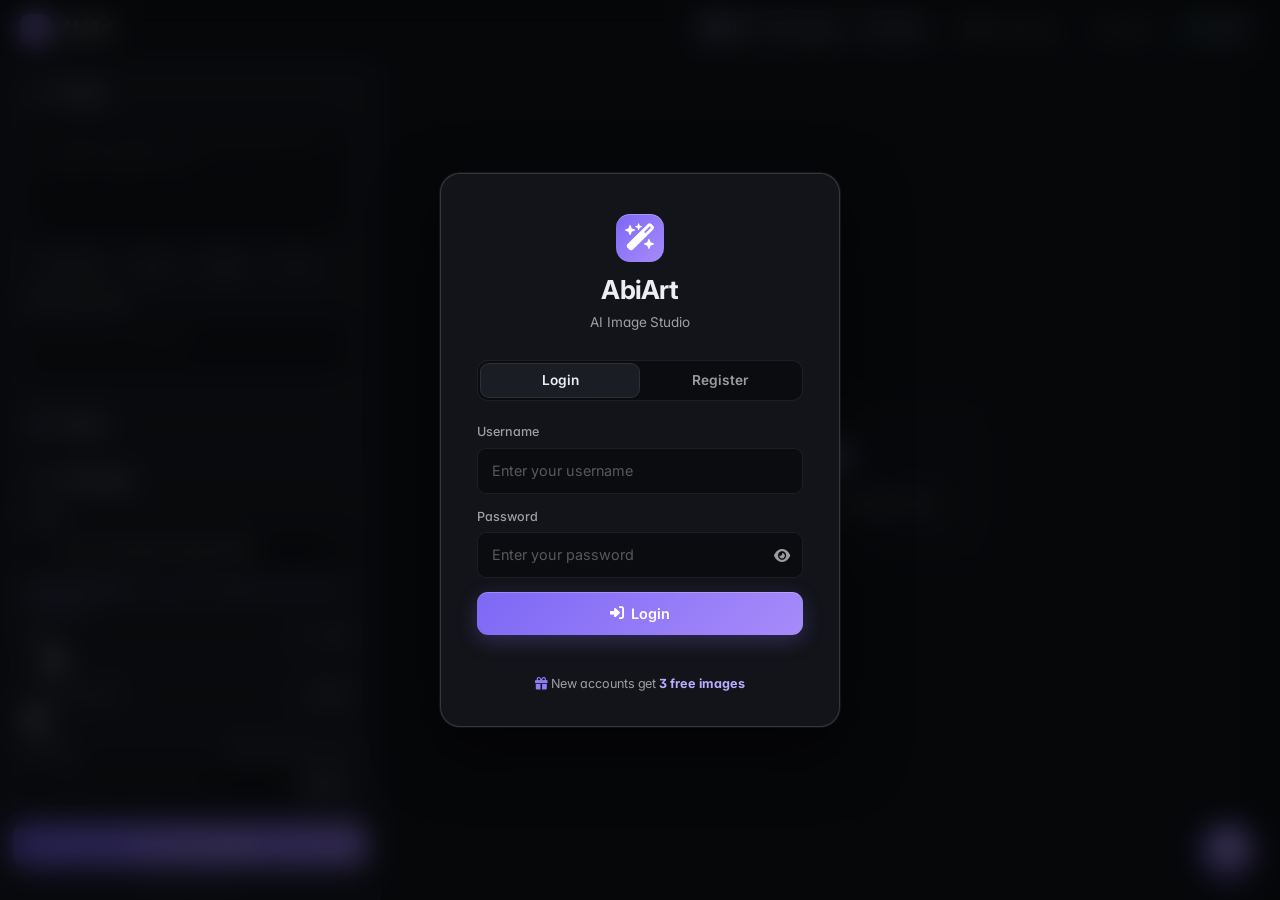
==== commit d3e7a40a: "Add embeddings (Kaggle tab) and the new Studio interface Embeddings: download from Civitai (type det" ====
--- a/templates/index.html
+++ b/templates/index.html
@@ -7,11 +7,12 @@
     <title>AbiArt — AI Image Studio</title>
     <link rel="preconnect" href="https://fonts.googleapis.com">
     <link rel="preconnect" href="https://fonts.gstatic.com" crossorigin>
-    <link href="https://fonts.googleapis.com/css2?family=Graduate&family=Courier+Prime:wght@400;700&display=swap"
+    <link href="https://fonts.googleapis.com/css2?family=Inter:wght@400..700&family=JetBrains+Mono:wght@400;600&display=swap"
         rel="stylesheet">
     <link href="https://cdnjs.cloudflare.com/ajax/libs/font-awesome/6.4.0/css/all.min.css" rel="stylesheet">
     <link href="/static/style.css" rel="stylesheet">
     <link href="/static/modern-ui.css" rel="stylesheet">
+    <link href="/static/studio.css" rel="stylesheet">
     <link rel="icon" type="image/png" href="/static/favicon.png">
 </head>
 
@@ -694,6 +695,12 @@
                                     </select>
                                 </div>
                             </div>
+                            <button type="button" class="btn btn-sm" onclick="applyKaggleQualityMax()" style="width:100%;margin:.2rem 0 .3rem"
+                                title="Hi-Res ×1,5 avec un upscaler anime + retouche automatique du visage et des mains">
+                                <i class="fas fa-star"></i> Qualité maximale</button>
+                            <p style="font-size:.65rem;color:var(--muted);margin:0 0 .4rem">
+                                <i class="fas fa-info-circle"></i> Active le Hi-Res ×1,5 et la retouche visage + mains (plus lent, tout reste modifiable). Avec un lot de 2, les deux images sont calculées en même temps, une par GPU.
+                            </p>
                             <!-- Le backend Hugging Face lit encore ce sélecteur de taille (comportement historique) : ne pas supprimer -->
                             <select id="imgSize" style="display:none">
                                 <option value="512x512">512×512</option>
@@ -874,6 +881,29 @@
                                             class="fas fa-rotate"></i></button>
                                 </div>
                             </div>
+                        </div>
+                    </details>
+
+                    <!-- Embeddings (textual inversion) -->
+                    <details class="sb-section">
+                        <summary><i class="fas fa-tag"></i> Embeddings</summary>
+                        <div class="sb-body">
+                            <label class="field-label" style="margin-bottom:.2rem">Available on Kaggle</label>
+                            <div class="row">
+                                <select id="kaggleEmbeddingSelect" style="flex:1">
+                                    <option value="">No embedding found</option>
+                                </select>
+                                <button class="btn btn-sm" onclick="loadKaggleOptions(true)" title="Rescan embeddings"><i
+                                        class="fas fa-rotate"></i></button>
+                            </div>
+                            <div class="row" style="margin-top:.3rem">
+                                <button class="btn btn-sm" style="flex:1" onclick="insertKaggleEmbedding('promptInput')"><i
+                                        class="fas fa-plus"></i> Prompt</button>
+                                <button class="btn btn-sm" style="flex:1" onclick="insertKaggleEmbedding('negativePrompt')"><i
+                                        class="fas fa-plus"></i> Negative</button>
+                            </div>
+                            <p style="color:var(--muted);font-size:.65rem;margin-top:.3rem">An embedding is used by writing its name
+                                in the prompt (most are made for the negative prompt). Add one with "Add Model (Civitai)".</p>
                         </div>
                     </details>
                 </div>
@@ -1248,6 +1278,10 @@
                                 <input type="checkbox" id="civitaiIsLora">
                                 <span style="color:var(--muted)">This is a LoRA</span>
                             </label>
+                            <label style="display:flex;align-items:center;gap:.4rem;cursor:pointer;font-size:.7rem">
+                                <input type="checkbox" id="civitaiIsEmbedding">
+                                <span style="color:var(--muted)">This is an embedding (Kaggle only, detected automatically for Civitai links)</span>
+                            </label>
                             <button class="btn-accent" onclick="downloadFromCivitaiUrl()" style="padding:.5rem">
                                 <i class="fas fa-cloud-download-alt"></i> Download Model
                             </button>
@@ -1272,6 +1306,8 @@
                                         onclick="switchModelTab('checkpoints')">Checkpoints</button>
                                     <button class="btn btn-sm" style="flex:1" data-tab="loras"
                                         onclick="switchModelTab('loras')">LoRAs</button>
+                                    <button class="btn btn-sm" style="flex:1" data-tab="embeddings"
+                                        onclick="switchModelTab('embeddings')">Embeddings</button>
                                 </div>
                                 <div class="row" style="margin-bottom:.4rem;gap:.3rem">
                                     <select id="civitaiBaseModel" onchange="searchCivitai()"
@@ -1649,6 +1685,27 @@
             return String(v).replace(/&/g, '&amp;').replace(/"/g, '&quot;').replace(/</g, '&lt;').replace(/>/g, '&gt;');
         }
 
+        // Préréglage "Qualité maximale" : Hi-Res avec un upscaler anime + retouche visage et mains.
+        // Il ne fait que régler les champs existants : l'utilisateur peut tout modifier ensuite.
+        function applyKaggleQualityMax() {
+            const check = (id) => { const el = document.getElementById(id); if (el && !el.disabled) { el.checked = true; el.dispatchEvent(new Event('change')); } };
+            check('kaggleHiresEnable');
+            const up = document.getElementById('kaggleHiresUpscaler');
+            if (up) {
+                const names = Array.from(up.options).map(o => o.value);
+                const best = ['4x-AnimeSharp', 'R-ESRGAN 4x+ Anime6B', '4x-UltraSharp'].find(n => names.includes(n));
+                if (best) { up.value = best; up.dispatchEvent(new Event('change')); }
+            }
+            uiSetSlider('kaggleHiresScale', 'kaggleHiresScaleVal', 1.5);
+            uiSetSlider('kaggleHiresDenoising', 'kaggleHiresDenoiseVal', 0.35);
+            uiSetSlider('kaggleHiresSteps', 'kaggleHiresStepsVal', 15);
+            check('kaggleAdetailer');
+            uiSetSelect('kaggleAdModel', 'face_yolov9c.pt');
+            check('kaggleAdetailer2');
+            uiSetSelect('kaggleAd2Model', 'hand_yolov9c.pt');
+            showToast('Qualité maximale : Hi-Res + retouche visage et mains activés', 'success');
+        }
+
         function setKaggleSize(w, h) {
             document.getElementById('kaggleWidth').value = w;
             document.getElementById('kaggleHeight').value = h;
@@ -1715,10 +1772,29 @@
                 } else {
                     loraSel.innerHTML = '<option value="">No LoRA found</option>';
                 }
-                if (refreshLoras === true) showToast(`${(data.loras || []).length} LoRA(s) found`, 'success');
+                const embSel = document.getElementById('kaggleEmbeddingSelect');
+                if (embSel) {
+                    embSel.innerHTML = (data.embeddings && data.embeddings.length > 0)
+                        ? data.embeddings.map(n => `<option value="${_escAttr(n)}">${_escAttr(n)}</option>`).join('')
+                        : '<option value="">No embedding found</option>';
+                }
+                if (refreshLoras === true) showToast(`${(data.loras || []).length} LoRA(s), ${(data.embeddings || []).length} embedding(s) found`, 'success');
             } catch (e) {
                 console.warn('[Kaggle] Could not load options:', e);
             }
+        }
+
+        // ----- Kaggle embeddings: the name is simply written in the prompt (A1111 convention) -----
+        function insertKaggleEmbedding(targetId) {
+            const name = document.getElementById('kaggleEmbeddingSelect').value;
+            if (!name) { showToast('No embedding selected'); return; }
+            const box = document.getElementById(targetId);
+            const current = box.value.trim();
+            const esc = name.replace(/[.*+?^${}()|[\]\\]/g, '\\$&');
+            if (new RegExp('(^|[\\s,(])' + esc + '($|[\\s,):])', 'i').test(current)) { showToast('Embedding already in this prompt'); return; }
+            box.value = current === '' ? name : (current.endsWith(',') ? current + ' ' + name : current + ', ' + name);
+            box.dispatchEvent(new Event('input', { bubbles: true }));
+            showToast(`${name} added`, 'success');
         }
 
         // ----- Kaggle LoRAs (activeLoRAs) -----
@@ -1770,7 +1846,7 @@
         // ========== CIVITAI ==========
         async function searchCivitai() {
             const query = document.getElementById('civitaiSearch').value.trim();
-            const type = currentModelTab === 'checkpoints' ? 'Checkpoint' : 'LORA';
+            const type = { checkpoints: 'Checkpoint', loras: 'LORA', embeddings: 'TextualInversion' }[currentModelTab] || 'Checkpoint';
             const baseModelEl = document.getElementById('civitaiBaseModel');
             const baseModel = baseModelEl ? baseModelEl.value : 'All';
             const sortEl = document.getElementById('civitaiSort');
@@ -2125,7 +2201,10 @@
             const target = currentBackend === 'modal' ? 'Modal' : 'Kaggle';
             document.getElementById('downloadModalContent').innerHTML = `<p style="color:var(--muted);font-size:.8rem">Download <strong style="color:var(--text)">${model.name}</strong> to ${target}?<br><small>Type: ${model.type} | Version: ${model.version || 'Latest'}</small></p>`;
             document.getElementById('downloadModal').style.display = 'flex';
-            document.getElementById('confirmDownloadBtn').onclick = () => { currentBackend === 'modal' ? downloadToModal(model) : downloadCivitaiModel(model); };
+            document.getElementById('confirmDownloadBtn').onclick = () => {
+                if (currentBackend === 'modal' && civitaiKind(model.type) === 'embedding') { closeDownloadModal(); showToast('Embeddings are only available on the Kaggle backend'); return; }
+                currentBackend === 'modal' ? downloadToModal(model) : downloadCivitaiModel(model);
+            };
         }
 
         // Download a model on the Kaggle machine and wait for it (progress is polled every 2 s)
@@ -2179,21 +2258,31 @@
                     } catch (e) { console.error('Error saving trigger words', e); }
                 }
                 loadKaggleOptions(true);
+            } else if (result.kind === 'embedding') {
+                loadKaggleOptions(true);
             } else {
                 loadKaggleModels();
             }
         }
+
+        // Civitai model type -> download type understood by the Kaggle notebook
+        function civitaiKind(type) {
+            const t = String(type || '').toLowerCase();
+            if (t === 'textualinversion') return 'embedding';
+            return t === 'lora' ? 'lora' : 'checkpoint';
+        }
+        const KIND_LABEL = { lora: 'LoRA', embedding: 'Embedding', checkpoint: 'Checkpoint' };
 
         async function downloadCivitaiModel(model) {
             closeDownloadModal(); showToast('Downloading model to Kaggle...', 'success'); updateStatus('Downloading...', 'warning');
             try {
-                const type = model.type.toLowerCase() === 'lora' ? 'lora' : 'checkpoint';
+                const type = civitaiKind(model.type);
                 const result = await kaggleDownloadAndWait({ model_url: model.download_url, filename: model.filename, type }, msg => {
                     const el = document.getElementById('downloadStatus'), tx = document.getElementById('downloadStatusText');
                     if (el && tx) { el.style.display = 'block'; tx.textContent = msg; }
                 });
                 afterKaggleDownload(result, model.trained_words);
-                showToast(`${type === 'lora' ? 'LoRA' : 'Checkpoint'} downloaded to Kaggle!`, 'success');
+                showToast(`${KIND_LABEL[type]} downloaded to Kaggle!`, 'success');
                 const el = document.getElementById('downloadStatus');
                 if (el) setTimeout(() => { el.style.display = 'none'; }, 3000);
             } catch (e) { updateStatus('Download failed', 'error'); showToast('Download failed: ' + e.message); }
@@ -2209,7 +2298,8 @@
             const url = document.getElementById('civitaiUrl').value.trim();
             let filename = document.getElementById('civitaiFilename').value.trim();
             const token = document.getElementById('civitaiToken').value.trim();
-            const isLora = document.getElementById('civitaiIsLora').checked;
+            let isEmbedding = document.getElementById('civitaiIsEmbedding').checked;
+            const isLora = !isEmbedding && document.getElementById('civitaiIsLora').checked;
             if (!url) { showToast('Please enter a Civitai URL'); return; }
             const statusDiv = document.getElementById('downloadStatus');
             const statusText = document.getElementById('downloadStatusText');
@@ -2229,6 +2319,7 @@
                     const infoResp = await fetch(`${civitaiBase}/api/v1/models/${modelId}`);
                     if (!infoResp.ok) throw new Error('Could not find model on Civitai');
                     modelInfo = await infoResp.json();
+                    if (modelInfo.type === 'TextualInversion') isEmbedding = true;
                     const versions = modelInfo.modelVersions || [];
                     if (versions.length === 0) throw new Error('No versions found');
                     if (!modelVersionId) {
@@ -2237,13 +2328,15 @@
                     if (!filename) { const files = versions[0].files || []; if (files.length > 0) filename = files[0].name || `model_${modelVersionId}.safetensors`; }
                 }
                 if (!modelVersionId) throw new Error('Could not extract model/version ID');
+                if (isEmbedding && currentBackend !== 'kaggle') throw new Error('Embeddings are only available on the Kaggle backend');
+                const kind = isEmbedding ? 'embedding' : (isLora ? 'lora' : 'checkpoint');
                 if (!filename) filename = isLora ? `lora_${modelVersionId}.safetensors` : `model_${modelVersionId}.safetensors`;
                 let downloadUrl = `${civitaiBase}/api/download/models/${modelVersionId}`;
                 if (token) downloadUrl += `?token=${token}`;
-                statusText.textContent = `Downloading ${isLora ? 'LoRA' : 'checkpoint'}: ${filename}...`;
+                statusText.textContent = `Downloading ${KIND_LABEL[kind]}: ${filename}...`;
                 let data;
                 if (currentBackend === 'kaggle') {
-                    const kr = await kaggleDownloadAndWait({ model_url: downloadUrl, filename, type: isLora ? 'lora' : 'checkpoint' }, msg => { statusText.textContent = msg; });
+                    const kr = await kaggleDownloadAndWait({ model_url: downloadUrl, filename, type: kind }, msg => { statusText.textContent = msg; });
                     const tw = (modelInfo && (modelInfo.modelVersions || []).find(v => v.id == modelVersionId))?.trainedWords || (modelInfo?.modelVersions?.[0]?.trainedWords) || [];
                     afterKaggleDownload(kr, tw);
                     data = { success: true };
@@ -2266,11 +2359,12 @@
                     }
 
                     statusText.textContent = `✓ Downloaded ${filename}`;
-                    showToast(`${isLora ? 'LoRA' : 'Model'} downloaded!`, 'success');
+                    showToast(`${isEmbedding ? 'Embedding' : (isLora ? 'LoRA' : 'Model')} downloaded!`, 'success');
                     if (currentBackend !== 'kaggle') refreshModalModels();
                     document.getElementById('civitaiUrl').value = '';
                     document.getElementById('civitaiFilename').value = '';
                     document.getElementById('civitaiIsLora').checked = false;
+                    document.getElementById('civitaiIsEmbedding').checked = false;
                     setTimeout(() => { statusDiv.style.display = 'none'; }, 3000);
                 } else throw new Error(data.error);
             } catch (e) { statusText.textContent = `✗ Failed: ${e.message}`; showToast('Download failed: ' + e.message); }
@@ -2467,32 +2561,43 @@
                         adetailer2_strength: parseFloat(document.getElementById('kaggleAd2Strength').value),
                         adetailer2_steps: parseInt(document.getElementById('kaggleAd2Steps').value)
                     };
-                    const kMerged = { images: [], info: null, credits: null, warning: '' };
-                    for (let i = 0; i < kBatch; i++) {
+                    const kMerged = { images: [], info: null, credits: null, warning: '', timings: [] };
+                    // Deux images à la fois : une par GPU du notebook (avec un seul GPU, la seconde attend son tour
+                    // sur le notebook). Toutes les images du lot sont affichées, dans l'ordre des seeds.
+                    const K_PARALLEL = 2;
+                    let kFailed = '';
+                    for (let i = 0; i < kBatch && !kFailed; i += K_PARALLEL) {
+                        const kIdx = [];
+                        for (let j = i; j < Math.min(kBatch, i + K_PARALLEL); j++) kIdx.push(j);
                         if (kBatch > 1) {
-                            outputArea.innerHTML = `<div style="text-align:center"><div class="loading-spinner"></div><p style="color:var(--muted);font-family:Graduate,serif">Creating image ${i + 1} / ${kBatch}...</p></div>`;
+                            outputArea.innerHTML = `<div style="text-align:center"><div class="loading-spinner"></div><p style="color:var(--muted);font-family:Graduate,serif">Creating image ${kIdx.map(j => j + 1).join(' & ')} / ${kBatch}...</p></div>`;
                         }
-                        let part;
-                        try {
-                            const r = await fetch('/api/kaggle/generate', {
-                                method: 'POST',
-                                headers: { 'Content-Type': 'application/json' },
-                                body: JSON.stringify(Object.assign({}, kBody, { seed: kSeedBase + i, batch_count: 1 }))
-                            });
-                            part = await r.json();
-                        } catch (netErr) { part = { error: netErr.message }; }
-                        if (part.error) {
-                            if (kMerged.images.length === 0) throw new Error(part.error);
-                            kMerged.warning = `Only ${kMerged.images.length}/${kBatch} image(s) generated: ${part.error}`;
-                            break;
+                        const kParts = await Promise.all(kIdx.map(async j => {
+                            try {
+                                const r = await fetch('/api/kaggle/generate', {
+                                    method: 'POST',
+                                    headers: { 'Content-Type': 'application/json' },
+                                    body: JSON.stringify(Object.assign({}, kBody, { seed: kSeedBase + j, batch_count: 1 }))
+                                });
+                                return await r.json();
+                            } catch (netErr) { return { error: netErr.message }; }
+                        }));
+                        for (const part of kParts) {
+                            if (part.error) { kFailed = kFailed || part.error; continue; }
+                            kMerged.images.push(...(part.images || [part.image]));
+                            if (!kMerged.info) kMerged.info = part.info;
+                            if (part.info && Array.isArray(part.info.timings)) kMerged.timings.push(...part.info.timings);
+                            if (part.credits && (!kMerged.credits || part.credits.images_remaining < kMerged.credits.images_remaining)) kMerged.credits = part.credits;
+                            if (part.warning) kMerged.warning = part.warning;
                         }
-                        kMerged.images.push(...(part.images || [part.image]));
-                        if (!kMerged.info) kMerged.info = part.info;
-                        if (part.credits) kMerged.credits = part.credits;
-                        if (part.warning) kMerged.warning = part.warning;
+                    }
+                    if (kFailed) {
+                        if (kMerged.images.length === 0) throw new Error(kFailed);
+                        kMerged.warning = `Only ${kMerged.images.length}/${kBatch} image(s) generated: ${kFailed}`;
                     }
                     kMerged.image = kMerged.images[0];
                     if (kMerged.info) kMerged.info.batch_count = kMerged.images.length;
+                    if (kMerged.info) kMerged.info.timings = kMerged.timings;
                     response = { json: async () => kMerged };
                 }
 
@@ -2623,6 +2728,13 @@
                         : (document.getElementById('modalHiresEnable') && document.getElementById('modalHiresEnable').checked);
                     if (hrChecked) parts.push(`<strong>Hi-Res:</strong> ✓`);
                     if (currentBackend === 'kaggle' && info.noise_scheduler) parts.push(`<strong>Scheduler:</strong> ${info.noise_scheduler}`);
+                    if (currentBackend === 'kaggle' && Array.isArray(info.timings) && info.timings.length) {
+                        // Temps par image : attente totale vue par le site, et calcul seul mesuré par le notebook
+                        const tTxt = info.timings.map(t => `${Math.round(t.time_s)} s` + (t.gen_s != null ? ` (calcul ${Math.round(t.gen_s)} s)` : '')).join(' + ');
+                        parts.push(`<strong>Temps:</strong> ${tTxt}`);
+                        const gpus = [...new Set(info.timings.map(t => t.gpu).filter(g => g != null))];
+                        if (gpus.length) parts.push(`<strong>GPU:</strong> ${gpus.join(', ')}`);
+                    }
                     parts.push(`<button class="btn btn-sm" onclick="recycleParams(0)" style="padding:.15rem .4rem;font-size:.6rem" title="Reuse these settings"><i class="fas fa-recycle"></i> Recycle</button>`);
                     bar.innerHTML = parts.join(' &nbsp;|&nbsp; ');
                     bar.style.display = 'block';
--- a/static/studio.css
+++ b/static/studio.css
@@ -0,0 +1,1052 @@
+/* ============================================================
+   AbiArt — STUDIO (couche visuelle 2026)
+   Chargée APRÈS style.css et modern-ui.css : elle ne fait que
+   redéfinir l'apparence. Aucun changement de HTML ni de JS requis ;
+   retirer la balise <link> de ce fichier rend l'ancien style.
+   ============================================================ */
+
+:root {
+    /* surfaces : graphite neutre, du plus profond au plus élevé */
+    --bg: #0b0c0f;
+    --bg2: #14161b;
+    --bg3: #1e2128;
+    --surface: #121419;
+    --card: #14161b;
+    --raised: #1a1d23;
+
+    --text: #edeef2;
+    --muted: rgba(237, 238, 242, .64);
+    --dim: rgba(237, 238, 242, .34);
+    --border: rgba(255, 255, 255, .075);
+    --border-strong: rgba(255, 255, 255, .15);
+
+    /* une seule couleur d'accent ; le dégradé est réservé à l'action principale */
+    --accent: #8f7cf7;
+    --accent2: #b9adff;
+    --accent-soft: rgba(143, 124, 247, .14);
+    --accent-ring: rgba(143, 124, 247, .32);
+    --gradient: linear-gradient(135deg, #7d68f5 0%, #a78bfa 100%);
+
+    --success: #3ecf8e;
+    --error: #f2777a;
+    --warn: #f0b849;
+
+    --glow: 0 1px 2px rgba(0, 0, 0, .35);
+    --glow-strong: 0 24px 64px rgba(0, 0, 0, .55), 0 0 0 1px var(--border);
+    --glow-accent: 0 0 0 3px var(--accent-ring);
+
+    --radius: 14px;
+    --radius-sm: 9px;
+    --radius-lg: 20px;
+    --ease: cubic-bezier(.32, .72, 0, 1);
+    --sidebar-w: 380px;
+    --header-h: 58px;
+
+    --font: "Inter", ui-sans-serif, system-ui, -apple-system, "Segoe UI", Roboto, sans-serif;
+    --mono: "JetBrains Mono", ui-monospace, "SF Mono", Consolas, monospace;
+}
+
+/* ---------- Typographie ----------
+   L'ancienne interface écrit ses polices en dur (Graduate / Courier Prime), y compris dans des
+   attributs style="". On impose donc la nouvelle partout, sauf sur les icônes Font Awesome. */
+html {
+    font-size: 112.5%;
+}
+
+html body,
+html body :not(i):not([class*="fa-"]):not(code):not(pre):not(code *):not(pre *) {
+    font-family: var(--font) !important;
+}
+
+html body code,
+html body pre,
+html body code *,
+html body pre * {
+    font-family: var(--mono) !important;
+}
+
+body {
+    font-size: .78rem;
+    line-height: 1.45;
+    letter-spacing: -.003em;
+    background: var(--bg);
+    font-feature-settings: "cv11", "ss01", "tnum";
+    -webkit-font-smoothing: antialiased;
+    -moz-osx-font-smoothing: grayscale;
+}
+
+::selection {
+    background: var(--accent-ring);
+}
+
+a {
+    color: var(--accent2);
+    text-decoration: none;
+}
+
+a:hover {
+    color: var(--text);
+    text-decoration: none;
+}
+
+::-webkit-scrollbar {
+    width: 10px;
+    height: 10px;
+}
+
+::-webkit-scrollbar-thumb {
+    background: rgba(255, 255, 255, .1);
+    border-radius: 999px;
+    border: 3px solid transparent;
+    background-clip: padding-box;
+}
+
+::-webkit-scrollbar-thumb:hover {
+    background: rgba(255, 255, 255, .22);
+    background-clip: padding-box;
+}
+
+:focus-visible {
+    outline: 2px solid var(--accent);
+    outline-offset: 2px;
+}
+
+/* ---------- En-tête ---------- */
+.header {
+    height: var(--header-h);
+    padding: 0 1.1rem;
+    flex-wrap: nowrap;
+    background: rgba(11, 12, 15, .82);
+    backdrop-filter: blur(18px) saturate(150%);
+    -webkit-backdrop-filter: blur(18px) saturate(150%);
+    border-bottom: 1px solid var(--border);
+    box-shadow: none;
+}
+
+.logo {
+    gap: .6rem;
+}
+
+.logo-icon {
+    width: 30px;
+    height: 30px;
+    border-radius: 9px;
+    background: var(--gradient);
+    box-shadow: inset 0 1px 0 rgba(255, 255, 255, .25);
+    font-size: .78rem;
+}
+
+.logo-text {
+    font-size: 1rem;
+    font-weight: 650;
+    letter-spacing: -.02em;
+    background: none;
+    -webkit-text-fill-color: var(--text);
+    color: var(--text);
+}
+
+.header-controls {
+    gap: .55rem;
+    flex-wrap: nowrap;
+}
+
+/* sélecteur de backend : contrôle segmenté */
+.backend-toggle {
+    padding: 3px;
+    gap: 2px;
+    border: 1px solid var(--border);
+    border-radius: 11px;
+    background: var(--bg2);
+    overflow: visible;
+}
+
+.backend-btn {
+    padding: .34rem .75rem;
+    border: none;
+    border-radius: 8px;
+    font-size: .72rem;
+    font-weight: 550;
+    color: var(--muted);
+    transition: background .18s var(--ease), color .18s var(--ease);
+}
+
+.backend-btn i {
+    font-size: .68rem;
+    opacity: .8;
+}
+
+.backend-btn.active {
+    background: var(--raised);
+    color: var(--text);
+    box-shadow: 0 0 0 1px var(--border-strong), 0 1px 2px rgba(0, 0, 0, .4);
+}
+
+.backend-btn.active i {
+    color: var(--accent2);
+    opacity: 1;
+}
+
+.backend-btn:hover:not(.active) {
+    background: rgba(255, 255, 255, .04);
+    color: var(--text);
+}
+
+.tools-btn,
+html body #communityHeaderBtn {
+    height: 34px;
+    padding: 0 .8rem;
+    border: 1px solid var(--border) !important;
+    border-radius: 10px;
+    background: transparent;
+    color: var(--muted) !important;
+    font-size: .72rem;
+    font-weight: 550;
+    transition: background .18s var(--ease), color .18s var(--ease), border-color .18s var(--ease);
+}
+
+.tools-btn:hover,
+html body #communityHeaderBtn:hover {
+    background: var(--bg2);
+    color: var(--text) !important;
+    border-color: var(--border-strong) !important;
+    box-shadow: none;
+}
+
+.user-badge,
+.status-badge {
+    height: 34px;
+    padding: 0 .8rem;
+    border: 1px solid var(--border);
+    border-radius: 10px;
+    background: var(--bg2);
+    font-size: .72rem;
+    font-weight: 550;
+}
+
+.credits-display {
+    color: var(--accent2);
+}
+
+.status-badge {
+    color: var(--muted);
+}
+
+.status-dot {
+    width: 7px;
+    height: 7px;
+    box-shadow: 0 0 0 3px rgba(62, 207, 142, .16);
+}
+
+.status-dot.error {
+    box-shadow: 0 0 0 3px rgba(242, 119, 122, .16);
+}
+
+.status-dot.warning {
+    box-shadow: 0 0 0 3px rgba(240, 184, 73, .16);
+}
+
+/* ---------- Mise en page ---------- */
+.app-layout {
+    height: calc(100vh - var(--header-h));
+}
+
+.sidebar {
+    background: var(--surface);
+    border-right: 1px solid var(--border);
+    backdrop-filter: none;
+    box-shadow: none;
+}
+
+.sidebar-inner {
+    padding: .7rem;
+    gap: .5rem;
+}
+
+/* sections repliables */
+.sb-section,
+.sb-section[open] {
+    border: 1px solid var(--border);
+    border-radius: var(--radius);
+    background: var(--card);
+    box-shadow: none;
+}
+
+.sb-section[open] {
+    border-color: var(--border-strong);
+}
+
+.sb-section > summary,
+.sb-section summary {
+    min-height: 2.5rem;
+    padding: .55rem .8rem;
+    gap: .55rem;
+    font-size: .76rem;
+    font-weight: 600;
+    letter-spacing: -.005em;
+    color: var(--text);
+    border-radius: var(--radius);
+}
+
+.sb-section summary i {
+    width: 1.05rem;
+    text-align: center;
+    font-size: .72rem;
+    color: var(--accent2);
+    opacity: .9;
+}
+
+.sb-section summary::after {
+    content: "";
+    width: 6px;
+    height: 6px;
+    margin-right: .2rem;
+    border-right: 1.5px solid var(--dim);
+    border-bottom: 1.5px solid var(--dim);
+    transform: rotate(-45deg);
+    transition: transform .2s var(--ease), border-color .2s var(--ease);
+}
+
+.sb-section[open] summary::after {
+    transform: rotate(45deg);
+}
+
+.sb-section summary:hover {
+    background: rgba(255, 255, 255, .03);
+    color: var(--text);
+}
+
+.sb-section summary:hover::after {
+    border-color: var(--text);
+}
+
+.sb-section .sb-body {
+    padding: .2rem .8rem .85rem;
+    gap: .65rem;
+}
+
+/* ---------- Champs ---------- */
+.field {
+    gap: .32rem;
+}
+
+.field-label {
+    align-items: center;
+    font-size: .68rem;
+    font-weight: 500;
+    color: var(--muted);
+}
+
+.field-val {
+    color: var(--text);
+    font-weight: 600;
+}
+
+select,
+input[type="text"],
+input[type="url"],
+input[type="number"],
+input[type="password"],
+textarea {
+    padding: .5rem .65rem;
+    border: 1px solid var(--border);
+    border-radius: var(--radius-sm);
+    background: var(--bg);
+    color: var(--text);
+    font-size: .76rem;
+    line-height: 1.45;
+    transition: border-color .16s var(--ease), box-shadow .16s var(--ease), background .16s var(--ease);
+}
+
+select:hover,
+input[type="text"]:hover,
+input[type="url"]:hover,
+input[type="number"]:hover,
+input[type="password"]:hover,
+textarea:hover {
+    background: var(--bg);
+    color: var(--text);
+    border-color: var(--border-strong);
+}
+
+select:focus,
+input[type="text"]:focus,
+input[type="url"]:focus,
+input[type="number"]:focus,
+input[type="password"]:focus,
+textarea:focus {
+    background: var(--bg);
+    color: var(--text);
+    border-color: var(--accent);
+    box-shadow: var(--glow-accent);
+}
+
+select {
+    appearance: none;
+    -webkit-appearance: none;
+    padding-right: 1.9rem;
+    background-image: url("data:image/svg+xml,%3Csvg xmlns='http://www.w3.org/2000/svg' width='10' height='6' viewBox='0 0 10 6'%3E%3Cpath d='M1 1l4 4 4-4' fill='none' stroke='%23a5a7b0' stroke-width='1.5' stroke-linecap='round' stroke-linejoin='round'/%3E%3C/svg%3E");
+    background-repeat: no-repeat;
+    background-position: right .7rem center;
+    cursor: pointer;
+}
+
+select option {
+    background: var(--bg2);
+    color: var(--text);
+}
+
+textarea {
+    min-height: 72px;
+}
+
+#promptInput {
+    min-height: 118px;
+    font-size: .8rem;
+}
+
+::placeholder {
+    color: var(--dim);
+}
+
+html body input.field-val-input {
+    flex: none;
+    width: 3.6rem;
+    padding: .14rem .4rem;
+    border: 1px solid transparent;
+    border-radius: 6px;
+    background: var(--bg3);
+    color: var(--text);
+    font-size: .68rem;
+    font-weight: 600;
+}
+
+html body input.field-val-input:hover {
+    border-color: var(--border-strong);
+}
+
+html body input.field-val-input:focus {
+    border-color: var(--accent);
+    background: var(--bg);
+    box-shadow: var(--glow-accent);
+}
+
+/* curseurs */
+input[type="range"] {
+    height: 4px;
+    margin: .35rem 0;
+    border-radius: 999px;
+    background: var(--bg3);
+    cursor: pointer;
+}
+
+input[type="range"]::-webkit-slider-thumb {
+    width: 15px;
+    height: 15px;
+    border-radius: 50%;
+    background: #fff;
+    border: none;
+    box-shadow: 0 1px 4px rgba(0, 0, 0, .5), 0 0 0 0 var(--accent-ring);
+    transition: box-shadow .16s var(--ease), transform .16s var(--ease);
+}
+
+input[type="range"]::-webkit-slider-thumb:hover,
+input[type="range"]:active::-webkit-slider-thumb {
+    background: #fff;
+    transform: scale(1.08);
+    box-shadow: 0 1px 4px rgba(0, 0, 0, .5), 0 0 0 5px var(--accent-ring);
+}
+
+input[type="range"]::-moz-range-thumb {
+    width: 15px;
+    height: 15px;
+    border-radius: 50%;
+    background: #fff;
+    border: none;
+}
+
+input[type="checkbox"] {
+    width: 16px;
+    height: 16px;
+    border-radius: 5px;
+    accent-color: var(--accent);
+}
+
+/* ---------- Boutons ---------- */
+.btn {
+    padding: .45rem .8rem;
+    border: 1px solid var(--border);
+    border-radius: var(--radius-sm);
+    background: var(--raised);
+    color: var(--text);
+    font-size: .72rem;
+    font-weight: 550;
+    transition: background .16s var(--ease), border-color .16s var(--ease), transform .16s var(--ease);
+}
+
+.btn:hover {
+    background: var(--bg3);
+    color: var(--text);
+    border-color: var(--border-strong);
+    box-shadow: none;
+    transform: none;
+}
+
+.btn:active {
+    transform: scale(.98);
+}
+
+.btn-sm {
+    padding: .34rem .55rem;
+    border-radius: 7px;
+    font-size: .66rem;
+}
+
+.btn-danger {
+    color: var(--error);
+    border-color: rgba(242, 119, 122, .28);
+    background: rgba(242, 119, 122, .06);
+}
+
+.btn-danger:hover {
+    background: var(--error);
+    border-color: var(--error);
+    color: #fff;
+}
+
+.btn-accent {
+    padding: .7rem 1rem;
+    border-radius: 11px;
+    background: var(--gradient);
+    color: #fff;
+    font-size: .8rem;
+    font-weight: 600;
+    letter-spacing: -.005em;
+    box-shadow: inset 0 1px 0 rgba(255, 255, 255, .22), 0 6px 20px rgba(125, 104, 245, .28);
+    transition: filter .16s var(--ease), transform .16s var(--ease), box-shadow .16s var(--ease);
+}
+
+.btn-accent:hover {
+    filter: brightness(1.08);
+    transform: none;
+    box-shadow: inset 0 1px 0 rgba(255, 255, 255, .22), 0 8px 26px rgba(125, 104, 245, .4);
+}
+
+.btn-accent:active {
+    transform: scale(.985);
+}
+
+.btn-accent:disabled {
+    filter: saturate(.4);
+    box-shadow: none;
+}
+
+.preset-btn,
+.quick-prompt {
+    padding: .3rem .65rem;
+    border: 1px solid var(--border);
+    border-radius: 999px;
+    background: transparent;
+    color: var(--muted);
+    font-size: .66rem;
+    font-weight: 500;
+    transition: background .16s var(--ease), color .16s var(--ease), border-color .16s var(--ease);
+}
+
+.preset-btn:hover,
+.quick-prompt:hover {
+    background: var(--accent-soft);
+    color: var(--accent2);
+    border-color: var(--accent-ring);
+    transform: none;
+}
+
+.quick-prompts {
+    gap: .35rem;
+    margin-top: .1rem;
+}
+
+.sidebar-footer {
+    padding: .7rem;
+    border-top: 1px solid var(--border);
+    background: var(--surface);
+    backdrop-filter: none;
+}
+
+.made-by {
+    opacity: .55;
+}
+
+/* ---------- Zone d'image ---------- */
+.canvas-area {
+    background: var(--bg);
+}
+
+.canvas-main {
+    padding: 2rem;
+    background:
+        radial-gradient(circle at 1px 1px, rgba(255, 255, 255, .045) 1px, transparent 0) 0 0 / 22px 22px,
+        var(--bg);
+}
+
+.canvas-main .placeholder {
+    padding: 2.2rem 2.6rem;
+    border: 1px dashed var(--border-strong);
+    border-radius: var(--radius-lg);
+    background: rgba(18, 20, 25, .7);
+    color: var(--muted);
+}
+
+.canvas-main .placeholder i {
+    font-size: 1.9rem;
+    margin-bottom: .9rem;
+    color: var(--accent2);
+    opacity: .75;
+}
+
+.canvas-main .placeholder p {
+    font-size: .82rem;
+    font-weight: 500;
+    letter-spacing: -.005em;
+}
+
+.generated-image {
+    max-height: calc(100vh - 190px);
+    border-radius: var(--radius);
+    box-shadow: var(--glow-strong);
+}
+
+.image-actions {
+    gap: .4rem;
+    padding: .35rem;
+    border: 1px solid var(--border);
+    border-radius: 13px;
+    background: rgba(11, 12, 15, .72);
+    backdrop-filter: blur(14px);
+}
+
+.action-btn {
+    width: 36px;
+    height: 36px;
+    border: none;
+    border-radius: 9px;
+    background: transparent;
+    color: var(--text);
+}
+
+.action-btn:hover {
+    background: var(--accent);
+    transform: none;
+}
+
+.gen-info-bar {
+    padding: .5rem 1rem;
+    border-top: 1px solid var(--border);
+    background: var(--surface);
+    font-size: .7rem;
+}
+
+.history-strip {
+    padding: .55rem 1rem;
+    border-top: 1px solid var(--border);
+    background: var(--surface);
+}
+
+.history-strip .history-scroll {
+    gap: .5rem;
+}
+
+.history-strip img {
+    width: 56px;
+    height: 56px;
+    border: 1px solid var(--border);
+    border-radius: 10px;
+    filter: none;
+    transition: transform .18s var(--ease), border-color .18s var(--ease);
+}
+
+.history-strip img:hover {
+    border-color: var(--accent);
+    transform: translateY(-2px);
+    box-shadow: none;
+}
+
+.loading-spinner {
+    width: 42px;
+    height: 42px;
+    border: 2.5px solid var(--bg3);
+    border-top-color: var(--accent);
+}
+
+/* ---------- LoRA, cartes de modèles, étiquettes ---------- */
+.lora-item {
+    padding: .55rem .6rem;
+    border: 1px solid var(--border);
+    border-radius: var(--radius-sm);
+    background: var(--bg);
+    gap: .35rem;
+}
+
+.lora-name {
+    font-weight: 550;
+    max-width: 220px;
+}
+
+.lora-folder {
+    border: 1px solid var(--border);
+    border-radius: var(--radius-sm);
+}
+
+.lora-folder-header {
+    font-size: .7rem;
+    font-weight: 550;
+}
+
+.model-grid {
+    gap: .55rem;
+    max-height: 320px;
+    padding-right: .15rem;
+}
+
+.model-card {
+    border: 1px solid var(--border);
+    border-radius: 11px;
+    background: var(--bg);
+}
+
+.model-card:hover {
+    border-color: var(--accent-ring);
+    box-shadow: none;
+    transform: none;
+}
+
+.model-card .model-info {
+    padding: .45rem .5rem .5rem;
+}
+
+.model-card .model-name {
+    font-size: .68rem;
+}
+
+.model-card .model-type {
+    font-size: .56rem;
+    letter-spacing: .04em;
+}
+
+.tag-chip,
+.wt-chip,
+.trigger-word-chip {
+    border: 1px solid var(--border);
+    border-radius: 999px;
+    background: var(--bg2);
+}
+
+.tag-chip:hover,
+.trigger-word-chip:hover {
+    border-color: var(--accent-ring);
+    background: var(--accent-soft);
+}
+
+/* ---------- Fenêtres : connexion, outils, confirmations ---------- */
+.modal-overlay,
+.tools-overlay,
+.auth-overlay {
+    background: rgba(5, 6, 8, .72);
+    backdrop-filter: blur(14px) saturate(120%);
+    -webkit-backdrop-filter: blur(14px) saturate(120%);
+}
+
+.modal,
+.tools-container,
+.auth-box {
+    border: 1px solid var(--border-strong);
+    border-radius: var(--radius-lg);
+    background: var(--surface);
+    box-shadow: var(--glow-strong);
+}
+
+.modal {
+    padding: 1.5rem;
+}
+
+.modal h2 {
+    font-size: 1rem;
+    font-weight: 650;
+    letter-spacing: -.015em;
+}
+
+.modal-btn {
+    padding: .62rem;
+    border-radius: var(--radius-sm);
+    font-size: .76rem;
+    font-weight: 600;
+}
+
+.modal-btn.primary {
+    background: var(--gradient);
+}
+
+.modal-btn.secondary {
+    border: 1px solid var(--border);
+    background: var(--raised);
+    color: var(--text);
+}
+
+.modal-btn:hover {
+    box-shadow: none;
+    filter: brightness(1.1);
+}
+
+.auth-box {
+    max-width: 400px;
+    padding: 2.2rem 2rem 1.8rem;
+}
+
+.auth-logo h1 {
+    font-size: 1.45rem !important;
+    font-weight: 700;
+    letter-spacing: -.03em;
+}
+
+.auth-logo .logo-icon {
+    border-radius: 14px;
+}
+
+.auth-tabs {
+    padding: 3px;
+    gap: 2px;
+    border: 1px solid var(--border);
+    border-radius: 11px;
+    background: var(--bg);
+    overflow: visible;
+}
+
+.auth-tab {
+    padding: .48rem;
+    border-radius: 8px;
+    font-size: .76rem;
+    font-weight: 600;
+}
+
+.auth-tab.active {
+    background: var(--raised);
+    color: var(--text);
+    box-shadow: 0 0 0 1px var(--border-strong);
+}
+
+.auth-field label {
+    font-size: .7rem;
+    font-weight: 500;
+    margin-bottom: .35rem;
+}
+
+.auth-field input {
+    padding: .65rem .75rem;
+    border: 1px solid var(--border);
+    border-radius: var(--radius-sm);
+    background: var(--bg);
+    font-size: .8rem;
+}
+
+.auth-field input:focus {
+    border-color: var(--accent);
+    box-shadow: var(--glow-accent);
+}
+
+.auth-submit {
+    padding: .72rem;
+    border-radius: 11px;
+    background: var(--gradient);
+    font-size: .8rem;
+    font-weight: 600;
+    box-shadow: inset 0 1px 0 rgba(255, 255, 255, .22), 0 6px 20px rgba(125, 104, 245, .28);
+}
+
+.auth-submit:hover {
+    filter: brightness(1.08);
+    transform: none;
+    box-shadow: inset 0 1px 0 rgba(255, 255, 255, .22), 0 8px 26px rgba(125, 104, 245, .4);
+}
+
+.tools-header {
+    border-bottom: 1px solid var(--border);
+}
+
+.tools-close,
+.chat-close {
+    border: 1px solid var(--border);
+    border-radius: 9px;
+    background: var(--raised);
+}
+
+.tool-tab {
+    font-size: .74rem;
+    font-weight: 550;
+}
+
+.tool-tab.active {
+    color: var(--text);
+    border-bottom-color: var(--accent);
+}
+
+.tool-drop-zone {
+    border: 1.5px dashed var(--border-strong);
+    border-radius: var(--radius);
+    background: var(--bg);
+}
+
+.tool-drop-zone:hover,
+.tool-drop-zone.drag-over {
+    border-color: var(--accent);
+    background: var(--accent-soft);
+}
+
+.com-card {
+    border: 1px solid var(--border);
+    border-radius: var(--radius);
+    background: var(--bg2);
+}
+
+.com-card:hover {
+    border-color: var(--accent-ring);
+    box-shadow: none;
+    transform: translateY(-2px);
+}
+
+.tut-box,
+.trigger-proposal {
+    border: 1px solid var(--border-strong);
+    border-radius: var(--radius);
+    background: var(--surface);
+    box-shadow: var(--glow-strong);
+}
+
+/* ---------- Assistant (chat) ---------- */
+.chat-fab {
+    background: var(--gradient);
+    box-shadow: inset 0 1px 0 rgba(255, 255, 255, .25), 0 10px 28px rgba(125, 104, 245, .38);
+}
+
+.chat-fab:hover {
+    transform: translateY(-2px);
+}
+
+.chat-drawer {
+    border-left: 1px solid var(--border);
+    background: var(--surface);
+    box-shadow: -24px 0 64px rgba(0, 0, 0, .5);
+}
+
+.chat-drawer-header {
+    background: var(--surface);
+    border-bottom: 1px solid var(--border);
+}
+
+.chat-msg.ai .chat-bubble {
+    border: 1px solid var(--border);
+    background: var(--bg2);
+}
+
+.chat-msg.user .chat-bubble,
+.chat-btn-send {
+    background: var(--gradient);
+}
+
+/* ---------- Notifications ---------- */
+.toast {
+    padding: .7rem 1rem;
+    border-radius: 12px;
+    font-size: .76rem;
+    font-weight: 500;
+    box-shadow: var(--glow-strong);
+    backdrop-filter: blur(14px);
+}
+
+/* ---------- Petits écrans ---------- */
+@media (max-width: 1100px) {
+    :root {
+        --sidebar-w: 340px;
+    }
+
+    .tools-btn,
+    html body #communityHeaderBtn,
+    .status-badge {
+        padding: 0 .6rem;
+    }
+}
+
+@media (max-width: 900px) {
+    .header {
+        height: auto;
+        min-height: var(--header-h);
+        padding: .5rem .8rem;
+        flex-wrap: wrap;
+    }
+
+    .header-controls {
+        flex-wrap: wrap;
+    }
+
+    .app-layout {
+        height: auto;
+    }
+
+    .sidebar {
+        border-right: none;
+        border-bottom: 1px solid var(--border);
+    }
+
+    .canvas-main {
+        padding: 1rem;
+    }
+}
+
+@media (prefers-reduced-motion: reduce) {
+    * {
+        transition-duration: .01ms !important;
+        animation-duration: .01ms !important;
+    }
+}
+
+/* ---------- Ajustements ---------- */
+.btn,
+.tools-btn,
+.backend-btn,
+.modal-btn {
+    white-space: nowrap;
+}
+
+/* recherche Civitai : les deux listes tiennent sur une ligne */
+html body #civitaiBaseModel {
+    flex: 1;
+    min-width: 0;
+    padding: .4rem 1.8rem .4rem .6rem !important;
+    border-radius: var(--radius-sm) !important;
+}
+
+html body #civitaiSort {
+    flex: none;
+    width: auto;
+    padding: .4rem 1.8rem .4rem .6rem !important;
+    border-radius: var(--radius-sm) !important;
+}
+
+/* fenêtre Outils : onglets sur une seule ligne, défilables si l'écran est étroit */
+.tools-container {
+    width: min(820px, 94vw);
+    max-width: none;
+}
+
+.tools-tabs {
+    flex-wrap: nowrap;
+    overflow-x: auto;
+    scrollbar-width: none;
+}
+
+.tools-tabs::-webkit-scrollbar {
+    display: none;
+}
+
+.tool-tab {
+    flex: 1 0 auto;
+    white-space: nowrap;
+}
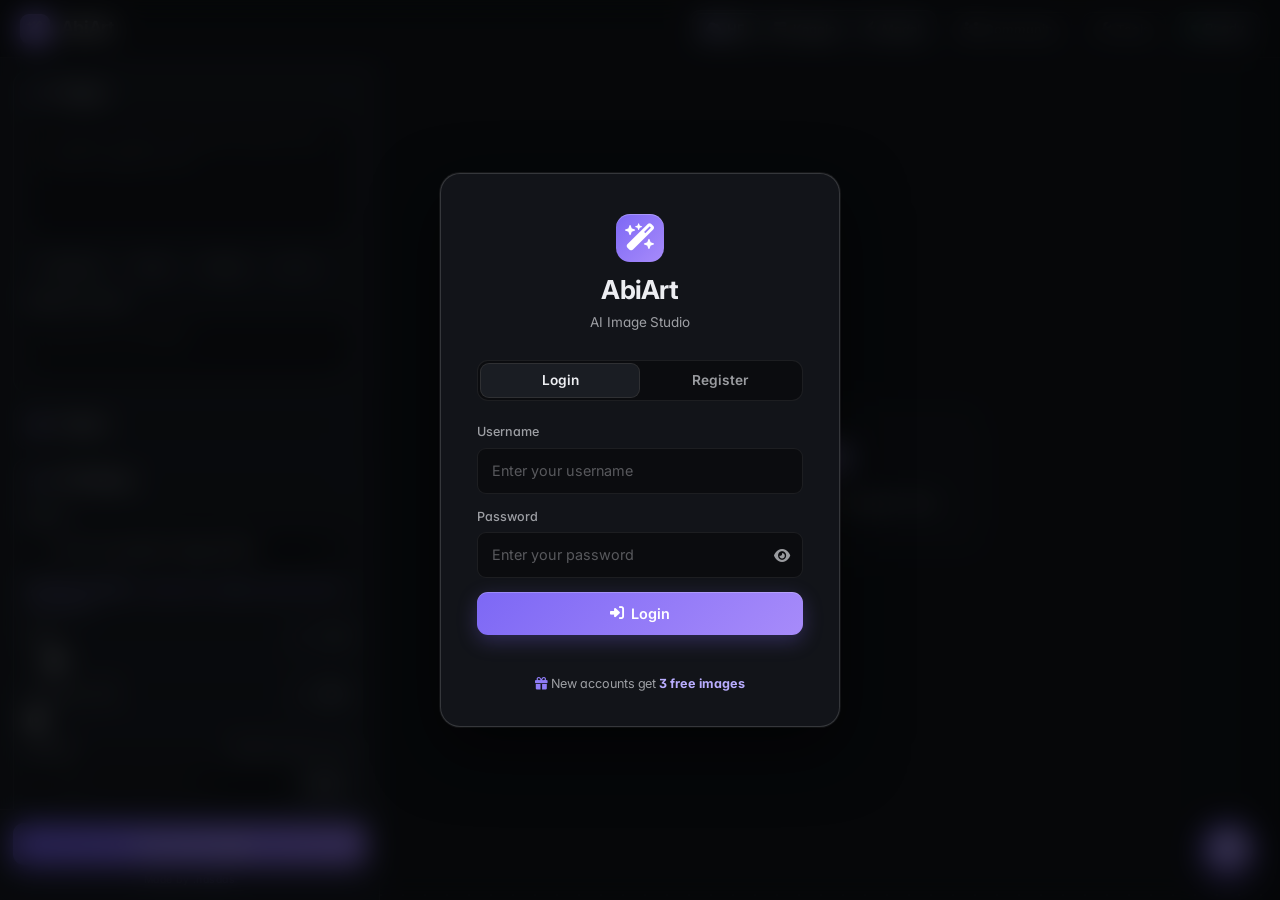
==== commit da78ea21: "Keep full-quality images in the history after a page reload The history strip only persisted a 900px" ====
--- a/templates/index.html
+++ b/templates/index.html
@@ -695,6 +695,14 @@
                                     </select>
                                 </div>
                             </div>
+                            <label id="kaggleRetouchRow" title="Retouche automatique du visage et des mains après la génération"
+                                style="display:flex;align-items:center;gap:.5rem;cursor:pointer;font-size:.75rem;font-weight:600;padding:.5rem .6rem;border:1px solid var(--border);border-radius:var(--radius-sm);background:var(--bg)">
+                                <input type="checkbox" id="kaggleRetouchMode" onchange="setKaggleRetouchMode(this.checked)">
+                                <span><i class="fas fa-wand-magic-sparkles" style="color:var(--accent2);margin-right:.25rem"></i> Activation du mode retouche</span>
+                            </label>
+                            <p style="font-size:.65rem;color:var(--muted);margin:0 0 .3rem">
+                                <i class="fas fa-info-circle"></i> Corrige le visage et les mains après la génération. Désactivé par défaut : l'image prend environ deux fois plus de temps.
+                            </p>
                             <button type="button" class="btn btn-sm" onclick="applyKaggleQualityMax()" style="width:100%;margin:.2rem 0 .3rem"
                                 title="Hi-Res ×1,5 avec un upscaler anime + retouche automatique du visage et des mains">
                                 <i class="fas fa-star"></i> Qualité maximale</button>
@@ -1687,6 +1695,40 @@
 
         // Préréglage "Qualité maximale" : Hi-Res avec un upscaler anime + retouche visage et mains.
         // Il ne fait que régler les champs existants : l'utilisateur peut tout modifier ensuite.
+        // ----- Mode retouche : un seul interrupteur pour la retouche visage + mains -----
+        // Réglages issus du banc d'essai (dossier research/) : à ne changer qu'après une mesure.
+        const KAGGLE_RETOUCH = { faceModel: 'face_yolov9c.pt', handModel: 'hand_yolov9c.pt', faceStrength: 0.4, handStrength: 0.4 };
+
+        function setKaggleRetouchMode(on) {
+            const face = document.getElementById('kaggleAdetailer'), hand = document.getElementById('kaggleAdetailer2');
+            if (on && (face.disabled || hand.disabled)) {
+                showToast("La retouche n'est pas installée sur ce notebook Kaggle");
+                syncKaggleRetouchMode();
+                return;
+            }
+            [face, hand].forEach(cb => { if (!cb.disabled) { cb.checked = on; cb.dispatchEvent(new Event('change')); } });
+            if (on) {
+                uiSetSelect('kaggleAdModel', KAGGLE_RETOUCH.faceModel);
+                uiSetSelect('kaggleAd2Model', KAGGLE_RETOUCH.handModel);
+                uiSetSlider('kaggleAdStrength', 'kaggleAdStrengthVal', KAGGLE_RETOUCH.faceStrength);
+                uiSetSlider('kaggleAd2Strength', 'kaggleAd2StrengthVal', KAGGLE_RETOUCH.handStrength);
+            }
+            syncKaggleRetouchMode();
+            autoSaveSettings();
+            showToast(on ? 'Mode retouche activé : visage et mains corrigés après la génération' : 'Mode retouche désactivé', 'success');
+        }
+
+        // L'interrupteur reflète toujours l'état réel des deux retouches (elles restent réglables à la main)
+        function syncKaggleRetouchMode() {
+            const toggle = document.getElementById('kaggleRetouchMode');
+            const face = document.getElementById('kaggleAdetailer'), hand = document.getElementById('kaggleAdetailer2');
+            if (toggle && face && hand) toggle.checked = face.checked && hand.checked;
+        }
+        ['kaggleAdetailer', 'kaggleAdetailer2'].forEach(id => {
+            const cb = document.getElementById(id);
+            if (cb) cb.addEventListener('change', syncKaggleRetouchMode);
+        });
+
         function applyKaggleQualityMax() {
             const check = (id) => { const el = document.getElementById(id); if (el && !el.disabled) { el.checked = true; el.dispatchEvent(new Event('change')); } };
             check('kaggleHiresEnable');
@@ -1766,6 +1808,7 @@
                     if (!adOk) cb.checked = false;
                 });
                 document.querySelectorAll('.kaggle-ad-note').forEach(n => { n.style.display = adOk ? 'none' : 'block'; });
+                syncKaggleRetouchMode();
                 const loraSel = document.getElementById('kaggleLoraSelect');
                 if (data.loras && data.loras.length > 0) {
                     loraSel.innerHTML = data.loras.map(n => `<option value="${_escAttr(n)}">${_escAttr(n)}</option>`).join('');
@@ -2797,13 +2840,63 @@
             });
         }
 
+        // ----- Images d'origine : gardées dans IndexedDB (localStorage est limité à ~5 Mo) -----
+        // localStorage ne contient que la vignette, une copie réduite de secours et les réglages.
+        const HISTORY_DB = 'abiart_history';
+        const HISTORY_STORE = 'images';
+        let historyDbPromise = null;
+        let historyIdCounter = 0;
+
+        function openHistoryDb() {
+            if (!historyDbPromise) {
+                historyDbPromise = new Promise((resolve, reject) => {
+                    if (!window.indexedDB) { reject(new Error('IndexedDB unavailable')); return; }
+                    const req = indexedDB.open(HISTORY_DB, 1);
+                    req.onupgradeneeded = () => req.result.createObjectStore(HISTORY_STORE);
+                    req.onsuccess = () => resolve(req.result);
+                    req.onerror = () => reject(req.error);
+                });
+            }
+            return historyDbPromise;
+        }
+
+        // Toutes les opérations échouent en silence : sans IndexedDB, l'historique retombe sur la copie réduite.
+        async function historyStore(mode, action) {
+            try {
+                const db = await openHistoryDb();
+                return await new Promise((resolve, reject) => {
+                    const tx = db.transaction(HISTORY_STORE, mode);
+                    const req = action(tx.objectStore(HISTORY_STORE));
+                    tx.oncomplete = () => resolve(req ? req.result : undefined);
+                    tx.onerror = () => reject(tx.error);
+                    tx.onabort = () => reject(tx.error);
+                });
+            } catch (e) {
+                console.warn('History image store unavailable:', e);
+                return undefined;
+            }
+        }
+
+        // Supprime d'IndexedDB les images qui ne sont plus dans l'historique (expirées, évincées, effacées).
+        async function pruneHistoryStore() {
+            const keys = await historyStore('readonly', s => s.getAllKeys());
+            if (!keys) return;
+            const keep = new Set(imageHistoryData.map(item => item.id).filter(Boolean));
+            const stale = keys.filter(k => !keep.has(k));
+            if (stale.length) await historyStore('readwrite', s => { stale.forEach(k => s.delete(k)); });
+        }
+
         async function addToHistory(imageBase64, info) {
             const thumb = await createThumbnail(imageBase64);         // tiny 100px for strip
-            const medium = await createThumbnail(imageBase64, 900);   // 900px JPEG for saved view
-            imageHistoryData.unshift({ image: imageBase64, medium, thumb, info, timestamp: Date.now() });
+            const medium = await createThumbnail(imageBase64, 900);   // 900px JPEG : secours si IndexedDB est indisponible
+            const timestamp = Date.now();
+            const id = `${timestamp}-${historyIdCounter++}`;
+            imageHistoryData.unshift({ id, image: imageBase64, medium, thumb, info, timestamp, full: true });
             if (imageHistoryData.length > MAX_HISTORY) imageHistoryData.pop();
             renderHistoryStrip();
             saveHistoryToStorage();
+            await historyStore('readwrite', s => { s.put(imageBase64, id); });
+            pruneHistoryStore();
         }
 
         function renderHistoryStrip() {
@@ -2824,6 +2917,7 @@
             try {
                 // Save medium-quality JPEG (not raw PNG) to stay within localStorage limits
                 const compact = imageHistoryData.map(item => ({
+                    id: item.id,                        // clé de l'image d'origine dans IndexedDB
                     image: item.medium || item.thumb,   // 900px JPEG compressed, never raw PNG
                     thumb: item.thumb,
                     info: item.info,
@@ -2846,6 +2940,8 @@
                 imageHistoryData = saved
                     .filter(item => !item.timestamp || item.timestamp > fifteenDaysAgo)
                     .map(item => ({
+                        id: item.id,                       // absent des entrées antérieures à IndexedDB
+                        full: false,                       // l'image d'origine est chargée à l'ouverture
                         image: item.image || item.thumb,   // medium-quality JPEG (or thumb for old entries)
                         medium: item.image || item.thumb,  // same reference
                         thumb: item.thumb || item.image,
@@ -2853,6 +2949,7 @@
                         timestamp: item.timestamp || Date.now()
                     }));
                 renderHistoryStrip();
+                pruneHistoryStore();
             } catch (e) { console.warn('Could not load history:', e); }
         }
 
@@ -2860,13 +2957,25 @@
             if (!confirm('Clear all image history?')) return;
             imageHistoryData = [];
             localStorage.removeItem(HISTORY_KEY);
+            historyStore('readwrite', s => { s.clear(); });
             document.getElementById('imageHistoryCard').style.display = 'none';
             showToast('History cleared', 'success');
         }
 
-        function viewHistoryItem(index) {
+        let historyViewToken = 0;
+
+        async function viewHistoryItem(index) {
             const item = imageHistoryData[index];
             if (!item) return;
+            // Après un rechargement, seule la copie réduite est en mémoire : on reprend l'image d'origine.
+            if (!item.full && item.id) {
+                const token = ++historyViewToken;
+                const original = await historyStore('readonly', s => s.get(item.id));
+                if (original) { item.image = original; item.full = true; }
+                if (token !== historyViewToken) return;   // un autre élément a été ouvert entre-temps
+            } else {
+                historyViewToken++;
+            }
             currentImage = item.image;
             // Use full image if available (long base64), else thumb
             const hasFullImg = item.image && item.image.length > 500;
@@ -2998,6 +3107,7 @@
                 }
                 if (info.adetailer2 !== undefined) {
                     const cb2 = document.getElementById('kaggleAdetailer2'); if (!cb2.disabled) cb2.checked = !!info.adetailer2;
+                    syncKaggleRetouchMode();
                     if (info.adetailer2_model) uiSetSelect('kaggleAd2Model', info.adetailer2_model);
                     if (info.adetailer2_confidence !== undefined) uiSetSlider('kaggleAd2Confidence', 'kaggleAd2ConfidenceVal', info.adetailer2_confidence);
                     if (info.adetailer2_prompt !== undefined) document.getElementById('kaggleAd2Prompt').value = info.adetailer2_prompt;
@@ -3156,6 +3266,7 @@
                 activeLoRAs = settings._kaggleLoras;
                 updateLorasDisplay();
             }
+            syncKaggleRetouchMode();
         }
 
         // Auto-save on any change
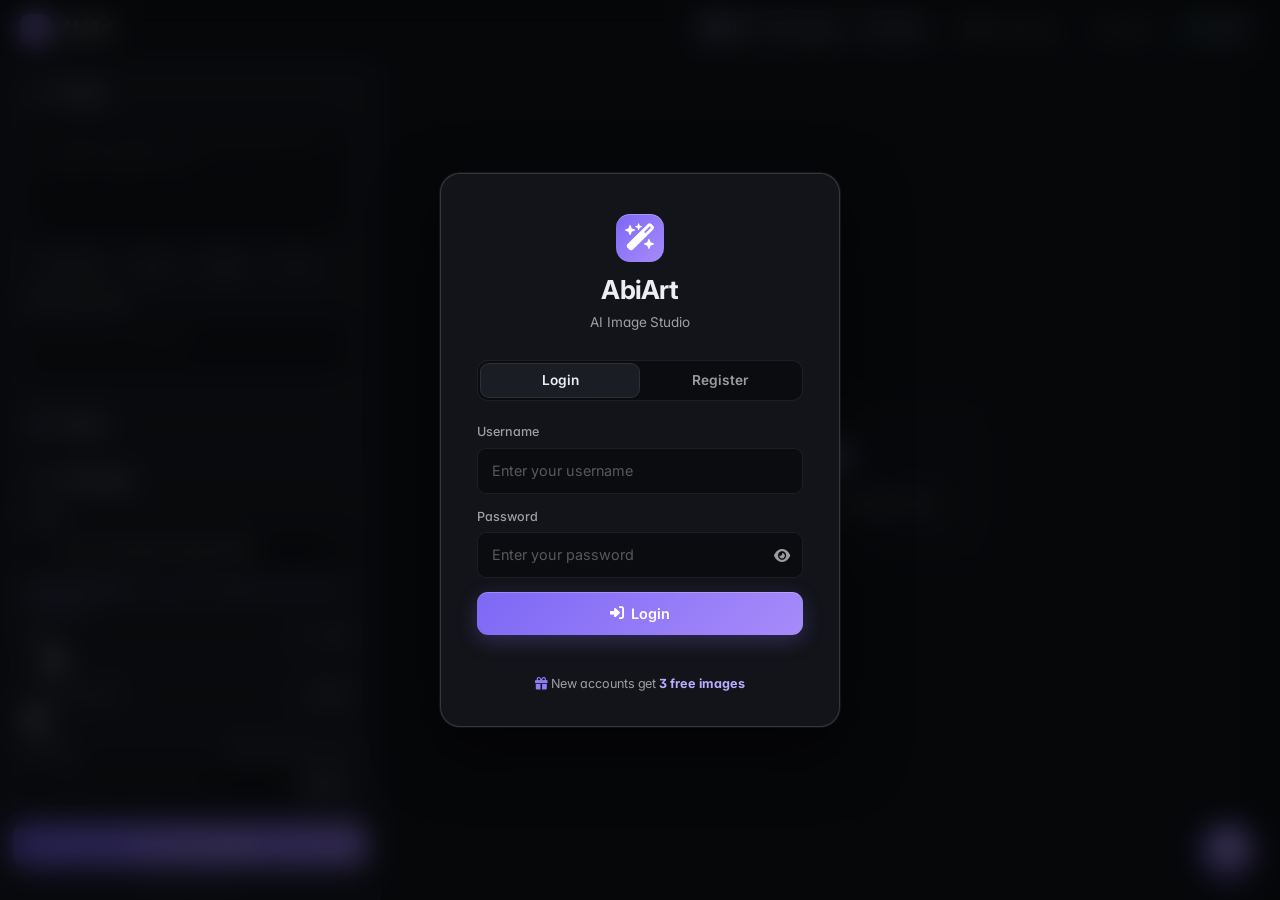
==== commit d018c539: "Add the model browser (Civitai) window Replaces the small search box of the sidebar by a full-screen" ====
--- a/templates/index.html
+++ b/templates/index.html
@@ -13,6 +13,7 @@
     <link href="/static/style.css" rel="stylesheet">
     <link href="/static/modern-ui.css" rel="stylesheet">
     <link href="/static/studio.css" rel="stylesheet">
+    <link href="/static/model-browser.css?v=1" rel="stylesheet">
     <link rel="icon" type="image/png" href="/static/favicon.png">
 </head>
 
@@ -1270,9 +1271,22 @@
 
                 <!-- CIVITAI BROWSER (Kaggle + Modal) -->
                 <div id="civitaiBrowser" style="display:none">
-                    <details class="sb-section">
+                    <details class="sb-section" open>
                         <summary><i class="fas fa-download"></i> Add Model (Civitai)</summary>
                         <div class="sb-body">
+                            <button class="btn-accent" onclick="openModelBrowser()" style="padding:.55rem">
+                                <i class="fas fa-compass"></i> Parcourir les modèles
+                            </button>
+                            <p style="color:var(--muted);font-size:.65rem;margin-top:.3rem">Checkpoints, LoRA et embeddings de Civitai :
+                                images d'exemple, réglages conseillés et téléchargement en un clic.</p>
+                            <div id="downloadStatus" style="display:none;margin-top:.3rem">
+                                <p style="font-size:.7rem;color:var(--muted)"><i class="fas fa-spinner fa-spin"></i>
+                                    <span id="downloadStatusText">Downloading...</span>
+                                </p>
+                            </div>
+                            <details id="civitaiAdvanced" style="margin-top:.5rem">
+                                <summary style="font-size:.7rem;color:var(--muted);cursor:pointer">Avancé : télécharger depuis un lien</summary>
+                                <div style="display:flex;flex-direction:column;gap:.4rem;margin-top:.5rem">
                             <div class="field">
                                 <input type="text" id="civitaiUrl" placeholder="https://civitai.com ou civitai.red/models/...">
                             </div>
@@ -1295,50 +1309,8 @@
                             </button>
                             <a href="https://civitai.red/user/account" target="_blank"
                                 style="font-size:.6rem;color:var(--accent2)">Get Civitai API token →</a>
-                            <div id="downloadStatus" style="display:none;margin-top:.3rem">
-                                <p style="font-size:.7rem;color:var(--muted)"><i class="fas fa-spinner fa-spin"></i>
-                                    <span id="downloadStatusText">Downloading...</span>
-                                </p>
-                            </div>
-
-                            <!-- Search -->
-                            <div style="margin-top:.5rem;border-top:1px solid var(--muted);padding-top:.5rem">
-                                <div class="row" style="margin-bottom:.4rem">
-                                    <input type="text" id="civitaiSearch" placeholder="Search Civitai..."
-                                        style="flex:1">
-                                    <button class="btn btn-sm" onclick="searchCivitai()"><i
-                                            class="fas fa-search"></i></button>
                                 </div>
-                                <div class="row" style="margin-bottom:.4rem">
-                                    <button class="btn btn-sm" style="flex:1" data-tab="checkpoints"
-                                        onclick="switchModelTab('checkpoints')">Checkpoints</button>
-                                    <button class="btn btn-sm" style="flex:1" data-tab="loras"
-                                        onclick="switchModelTab('loras')">LoRAs</button>
-                                    <button class="btn btn-sm" style="flex:1" data-tab="embeddings"
-                                        onclick="switchModelTab('embeddings')">Embeddings</button>
-                                </div>
-                                <div class="row" style="margin-bottom:.4rem;gap:.3rem">
-                                    <select id="civitaiBaseModel" onchange="searchCivitai()"
-                                        style="flex:1;font-size:.68rem;padding:.2rem .4rem;background:var(--card);border:1px solid var(--border);color:var(--text);border-radius:4px">
-                                        <option value="All">All Architectures</option>
-                                        <option value="Flux.1 D">⚡ Flux.1 D</option>
-                                        <option value="SDXL 1.0">SDXL 1.0</option>
-                                        <option value="Illustrious">🎨 Illustrious</option>
-                                        <option value="Pony">🦄 Pony</option>
-                                        <option value="SD 1.5">SD 1.5</option>
-                                    </select>
-                                    <select id="civitaiSort" onchange="searchCivitai()"
-                                        style="font-size:.68rem;padding:.2rem .4rem;background:var(--card);border:1px solid var(--border);color:var(--text);border-radius:4px">
-                                        <option value="Highest Rated">Top Rated</option>
-                                        <option value="Most Downloaded">Popular</option>
-                                        <option value="Newest">Newest</option>
-                                    </select>
-                                </div>
-                                <div class="model-grid" id="modelGrid">
-                                    <p style="grid-column:1/-1;text-align:center;color:var(--muted);font-size:.7rem">
-                                        Search for models above</p>
-                                </div>
-                            </div>
+                            </details>
                         </div>
                     </details>
                 </div>
@@ -1624,10 +1596,6 @@
                 });
             });
 
-            // Civitai search enter
-            document.getElementById('civitaiSearch').addEventListener('keypress', e => {
-                if (e.key === 'Enter') searchCivitai();
-            });
 
             // ControlNet drop-zone init
             initControlNetDropZone();
@@ -1887,39 +1855,7 @@
         }
 
         // ========== CIVITAI ==========
-        async function searchCivitai() {
-            const query = document.getElementById('civitaiSearch').value.trim();
-            const type = { checkpoints: 'Checkpoint', loras: 'LORA', embeddings: 'TextualInversion' }[currentModelTab] || 'Checkpoint';
-            const baseModelEl = document.getElementById('civitaiBaseModel');
-            const baseModel = baseModelEl ? baseModelEl.value : 'All';
-            const sortEl = document.getElementById('civitaiSort');
-            const sort = sortEl ? sortEl.value : 'Highest Rated';
-            const grid = document.getElementById('modelGrid');
-            grid.innerHTML = '<p style="grid-column:1/-1;text-align:center"><i class="fas fa-spinner fa-spin"></i> Searching Civitai...</p>';
-            try {
-                const response = await fetch(`/api/civitai/search?query=${encodeURIComponent(query)}&type=${type}&base_model=${encodeURIComponent(baseModel)}&sort=${encodeURIComponent(sort)}`);
-                const data = await response.json();
-                if (data.models && data.models.length > 0) {
-                    grid.innerHTML = data.models.map(m => `
-                    <div class="model-card" onclick="selectCivitaiModel(${JSON.stringify(m).replace(/"/g, '&quot;')})">
-                        <img src="${m.image || 'https://via.placeholder.com/150?text=No+Image'}" alt="${m.name}" loading="lazy">
-                        <div class="model-info">
-                            <div class="model-name" title="${m.name}">${m.name}</div>
-                            <div style="display:flex;justify-content:space-between;align-items:center;margin-top:2px">
-                                <span class="model-type">${m.type}</span>
-                                ${m.base_model ? `<span style="font-size:.6rem;background:var(--card);border:1px solid var(--border);padding:1px 4px;border-radius:4px;color:var(--accent2)">${m.base_model}</span>` : ''}
-                            </div>
-                        </div>
-                    </div>`).join('');
-                } else { grid.innerHTML = '<p style="grid-column:1/-1;text-align:center;color:var(--muted);font-size:.7rem">No models found for this architecture</p>'; }
-            } catch (e) { grid.innerHTML = '<p style="grid-column:1/-1;text-align:center;color:var(--error)">Search failed</p>'; }
-        }
-
-        function switchModelTab(tab) {
-            currentModelTab = tab;
-            document.querySelectorAll('[data-tab]').forEach(t => t.style.borderColor = t.dataset.tab === tab ? 'var(--text)' : '');
-            searchCivitai();
-        }
+        // La recherche Civitai vit dans static/model-browser.js (fenêtre « Parcourir les modèles »).
 
         // ========== MODAL MODELS ==========
         // LoRA folder management
@@ -4095,6 +4031,7 @@
             const browser = document.getElementById('civitaiBrowser');
             if (browser) {
                 browser.style.display = '';
+                browser.querySelectorAll('details').forEach(d => { d.open = true; });
                 browser.scrollIntoView({ behavior: 'smooth', block: 'center' });
             }
             showToast('URL pré-remplie — clique Download pour lancer !', 'success');
@@ -4623,6 +4560,7 @@
             initMetadataDrop();
         });
     </script>
+    <script src="/static/model-browser.js?v=1"></script>
 </body>
 
 </html>
--- a/static/model-browser.css
+++ b/static/model-browser.css
@@ -0,0 +1,466 @@
+/* ============================================================
+   AbiArt — fenêtre « Parcourir les modèles » (Civitai)
+   Chargée après studio.css : elle n'utilise que ses variables.
+   ============================================================ */
+
+.mb-overlay {
+    position: fixed;
+    inset: 0;
+    z-index: 9000;
+    display: none;
+    flex-direction: column;
+    background: var(--bg);
+    color: var(--text);
+}
+
+.mb-overlay.mb-open {
+    display: flex;
+}
+
+/* ---------- en-tête et filtres ---------- */
+.mb-head {
+    display: flex;
+    align-items: center;
+    gap: .6rem;
+    padding: .7rem 1rem;
+    border-bottom: 1px solid var(--border);
+}
+
+.mb-title {
+    font-size: 1rem;
+    font-weight: 600;
+    margin-right: auto;
+}
+
+.mb-pill {
+    font-size: .68rem;
+    padding: .2rem .55rem;
+    border-radius: 999px;
+    background: var(--raised);
+    color: var(--muted);
+    white-space: nowrap;
+}
+
+.mb-check {
+    display: flex;
+    align-items: center;
+    gap: .35rem;
+    font-size: .72rem;
+    color: var(--muted);
+    cursor: pointer;
+    white-space: nowrap;
+}
+
+.mb-check input {
+    width: auto;
+    margin: 0;
+}
+
+.mb-check.mb-off {
+    opacity: .55;
+    cursor: default;
+}
+
+.mb-iconbtn {
+    background: none;
+    border: 1px solid var(--border);
+    color: var(--muted);
+    border-radius: var(--radius-sm);
+    width: 2rem;
+    height: 2rem;
+    cursor: pointer;
+    flex: none;
+}
+
+.mb-iconbtn:hover {
+    color: var(--text);
+    border-color: var(--border-strong);
+}
+
+.mb-filters {
+    display: flex;
+    flex-direction: column;
+    gap: .5rem;
+    padding: .7rem 1rem;
+    border-bottom: 1px solid var(--border);
+}
+
+.mb-row {
+    display: flex;
+    align-items: center;
+    gap: .4rem;
+    flex-wrap: wrap;
+}
+
+.mb-row .mb-search {
+    flex: 1 1 14rem;
+    min-width: 0;
+}
+
+html body .mb-row select {
+    flex: none;
+    width: auto;
+}
+
+.mb-sep {
+    width: 1px;
+    height: 1.2rem;
+    background: var(--border-strong);
+    margin: 0 .25rem;
+}
+
+.mb-label {
+    font-size: .68rem;
+    color: var(--dim);
+}
+
+.mb-chip {
+    font: inherit;
+    font-size: .72rem;
+    padding: .28rem .7rem;
+    border-radius: 999px;
+    border: 1px solid var(--border-strong);
+    background: none;
+    color: var(--muted);
+    cursor: pointer;
+    white-space: nowrap;
+}
+
+.mb-chip:hover {
+    color: var(--text);
+}
+
+.mb-chip.mb-on {
+    background: var(--accent-soft);
+    border-color: var(--accent);
+    color: var(--accent2);
+}
+
+/* ---------- corps : grille + fiche ---------- */
+.mb-body {
+    flex: 1;
+    min-height: 0;
+    display: grid;
+    grid-template-columns: minmax(0, 1fr) minmax(320px, 430px);
+}
+
+.mb-results {
+    overflow-y: auto;
+    padding: 1rem;
+}
+
+.mb-section-title {
+    font-size: .78rem;
+    font-weight: 600;
+    color: var(--muted);
+    margin: 0 0 .6rem;
+}
+
+.mb-grid {
+    display: grid;
+    grid-template-columns: repeat(auto-fill, minmax(165px, 1fr));
+    gap: .7rem;
+    margin-bottom: 1.2rem;
+}
+
+.mb-card {
+    font: inherit;
+    text-align: left;
+    padding: 0;
+    color: inherit;
+    background: var(--card);
+    border: 1px solid var(--border);
+    border-radius: var(--radius);
+    overflow: hidden;
+    cursor: pointer;
+    display: flex;
+    flex-direction: column;
+    transition: border-color .15s var(--ease), transform .15s var(--ease);
+}
+
+.mb-card:hover {
+    border-color: var(--border-strong);
+    transform: translateY(-2px);
+}
+
+.mb-card.mb-on {
+    border-color: var(--accent);
+    box-shadow: var(--glow-accent);
+}
+
+.mb-card-img {
+    aspect-ratio: 3 / 4;
+    background: var(--raised);
+    display: flex;
+    flex-direction: column;
+    align-items: center;
+    justify-content: center;
+    gap: .3rem;
+    color: var(--dim);
+    font-size: .68rem;
+}
+
+.mb-card-img {
+    position: relative;
+    overflow: hidden;
+    width: 100%;
+}
+
+.mb-card-img img {
+    position: absolute;
+    inset: 0;
+    width: 100%;
+    height: 100%;
+    object-fit: cover;
+}
+
+.mb-card-body {
+    padding: .5rem .6rem .6rem;
+    display: flex;
+    flex-direction: column;
+    gap: .3rem;
+}
+
+.mb-card-name {
+    font-size: .78rem;
+    font-weight: 600;
+    white-space: nowrap;
+    overflow: hidden;
+    text-overflow: ellipsis;
+}
+
+.mb-badges {
+    display: flex;
+    flex-wrap: wrap;
+    gap: .25rem;
+}
+
+.mb-badge {
+    font-size: .62rem;
+    padding: .1rem .4rem;
+    border-radius: 6px;
+    background: var(--raised);
+    color: var(--muted);
+    white-space: nowrap;
+}
+
+.mb-badge.mb-ok {
+    background: rgba(62, 207, 142, .14);
+    color: var(--success);
+}
+
+.mb-badge.mb-warn {
+    background: rgba(240, 184, 73, .14);
+    color: var(--warn);
+    white-space: normal;
+}
+
+.mb-stats {
+    font-size: .66rem;
+    color: var(--dim);
+    display: flex;
+    gap: .6rem;
+}
+
+.mb-empty {
+    color: var(--muted);
+    font-size: .78rem;
+    text-align: center;
+    padding: 2rem 1rem;
+}
+
+.mb-more {
+    display: block;
+    margin: 0 auto 1rem;
+}
+
+/* ---------- fiche du modèle ---------- */
+.mb-detail {
+    border-left: 1px solid var(--border);
+    overflow-y: auto;
+    padding: 1rem;
+    background: var(--surface);
+}
+
+.mb-detail-head {
+    display: flex;
+    align-items: flex-start;
+    gap: .5rem;
+    margin-bottom: .6rem;
+}
+
+.mb-detail-name {
+    font-size: .95rem;
+    font-weight: 600;
+    line-height: 1.3;
+    flex: 1;
+    min-width: 0;
+    overflow-wrap: anywhere;
+}
+
+.mb-sub {
+    font-size: .68rem;
+    color: var(--dim);
+    margin-top: .15rem;
+}
+
+.mb-sub a {
+    color: var(--accent2);
+}
+
+.mb-back {
+    display: none;
+}
+
+.mb-main-img {
+    width: 100%;
+    height: min(44vh, 400px);
+    background: var(--raised);
+    border-radius: var(--radius-sm);
+    overflow: hidden;
+    display: flex;
+    align-items: center;
+    justify-content: center;
+    color: var(--dim);
+    font-size: .72rem;
+    margin-bottom: .4rem;
+}
+
+.mb-main-img img {
+    width: 100%;
+    height: 100%;
+    object-fit: contain;
+}
+
+.mb-thumbs {
+    display: grid;
+    grid-template-columns: repeat(6, minmax(0, 1fr));
+    gap: .3rem;
+    margin-bottom: .8rem;
+}
+
+.mb-thumb {
+    padding: 0;
+    border: 2px solid transparent;
+    border-radius: 7px;
+    overflow: hidden;
+    aspect-ratio: 1;
+    background: var(--raised);
+    cursor: pointer;
+}
+
+.mb-thumb.mb-on {
+    border-color: var(--accent);
+}
+
+.mb-thumb img {
+    width: 100%;
+    height: 100%;
+    object-fit: cover;
+    display: block;
+}
+
+.mb-block {
+    margin-bottom: .8rem;
+}
+
+.mb-block-title {
+    font-size: .66rem;
+    color: var(--dim);
+    margin-bottom: .25rem;
+}
+
+.mb-line {
+    font-size: .76rem;
+    color: var(--muted);
+    line-height: 1.5;
+}
+
+.mb-prompt {
+    font-size: .7rem;
+    color: var(--muted);
+    background: var(--raised);
+    border-radius: var(--radius-sm);
+    padding: .45rem .55rem;
+    margin: .35rem 0;
+    max-height: 5.2rem;
+    overflow-y: auto;
+    overflow-wrap: anywhere;
+    white-space: pre-wrap;
+}
+
+.mb-wide {
+    width: 100%;
+    margin-top: .3rem;
+}
+
+.mb-words {
+    display: flex;
+    flex-wrap: wrap;
+    gap: .25rem;
+}
+
+.mb-desc {
+    font-size: .72rem;
+    color: var(--muted);
+    white-space: pre-wrap;
+    overflow-wrap: anywhere;
+    line-height: 1.55;
+    max-height: 16rem;
+    overflow-y: auto;
+    margin-top: .4rem;
+}
+
+.mb-detail details summary {
+    font-size: .74rem;
+    color: var(--muted);
+    cursor: pointer;
+}
+
+.mb-progress {
+    font-size: .7rem;
+    color: var(--muted);
+    margin-top: .4rem;
+    min-height: 1rem;
+    overflow-wrap: anywhere;
+}
+
+.mb-download {
+    width: 100%;
+    padding: .6rem;
+}
+
+/* ---------- écrans étroits : la fiche remplace la grille ---------- */
+@media (max-width: 900px) {
+    .mb-body {
+        grid-template-columns: minmax(0, 1fr);
+    }
+
+    .mb-detail {
+        display: none;
+        border-left: none;
+    }
+
+    .mb-overlay.mb-has-detail .mb-detail {
+        display: block;
+    }
+
+    .mb-overlay.mb-has-detail .mb-results,
+    .mb-overlay.mb-has-detail .mb-filters {
+        display: none;
+    }
+
+    .mb-back {
+        display: inline-flex;
+        align-items: center;
+        justify-content: center;
+    }
+
+    .mb-grid {
+        grid-template-columns: repeat(auto-fill, minmax(135px, 1fr));
+    }
+
+    .mb-head .mb-pill {
+        display: none;
+    }
+}
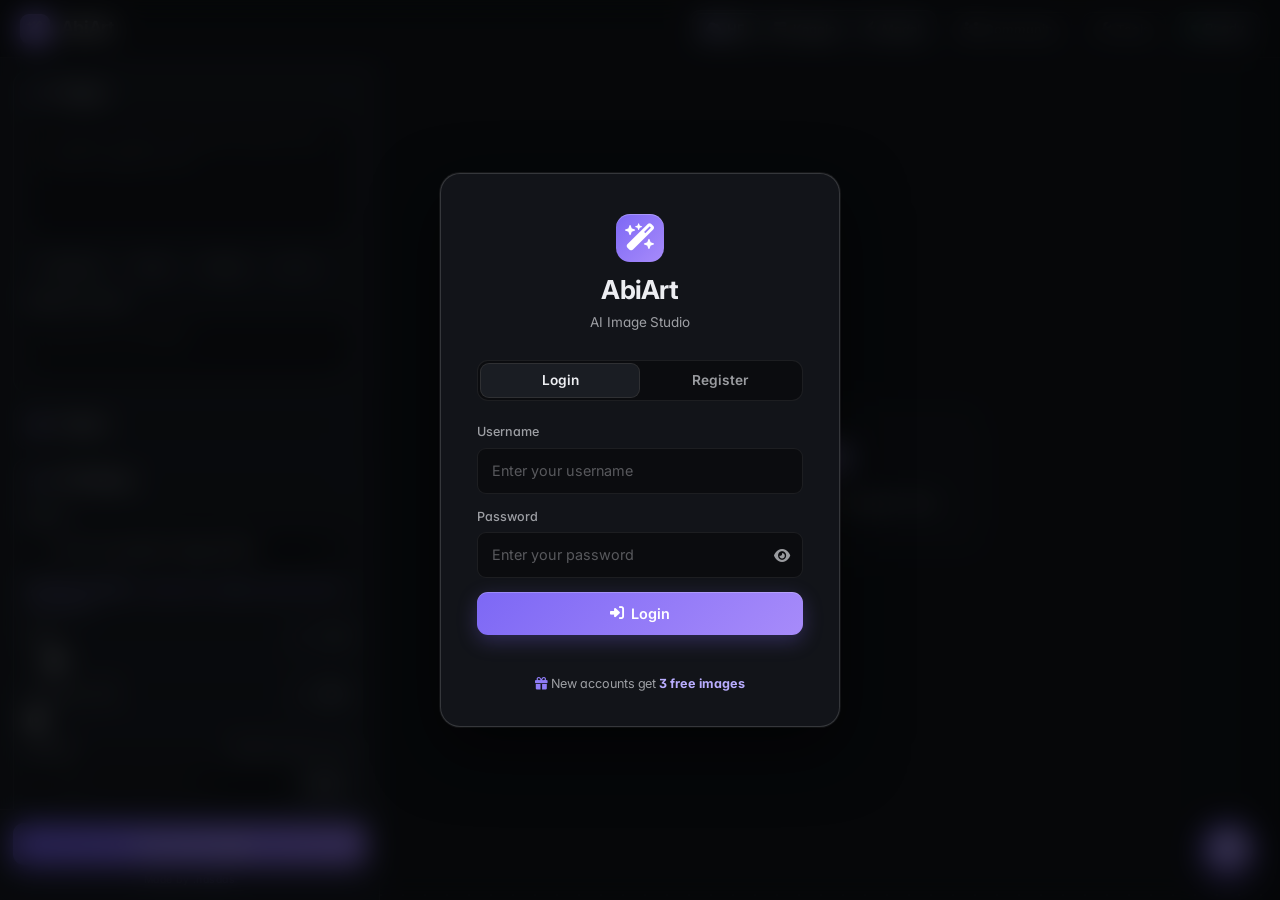
==== commit 6a6a391f: "Send the Civitai token for downloads started from the model browser The server CIVITAI_TOKEN was onl" ====
--- a/templates/index.html
+++ b/templates/index.html
@@ -2187,11 +2187,11 @@
         }
 
         // Download a model on the Kaggle machine and wait for it (progress is polled every 2 s)
-        async function kaggleDownloadAndWait({ model_url, filename, type }, onProgress) {
+        async function kaggleDownloadAndWait({ model_url, filename, type, token }, onProgress) {
             const activeUrl = kaggleUrl || (document.getElementById('kaggleUrl') ? document.getElementById('kaggleUrl').value.trim() : '');
             const startResp = await fetch('/api/kaggle/download', {
                 method: 'POST', headers: { 'Content-Type': 'application/json' },
-                body: JSON.stringify({ url: activeUrl, model_url, filename, type })
+                body: JSON.stringify({ url: activeUrl, model_url, filename, type, token: token || '' })
             });
             const started = await startResp.json();
             if (!started.success) throw new Error(started.error || 'Download could not start');
